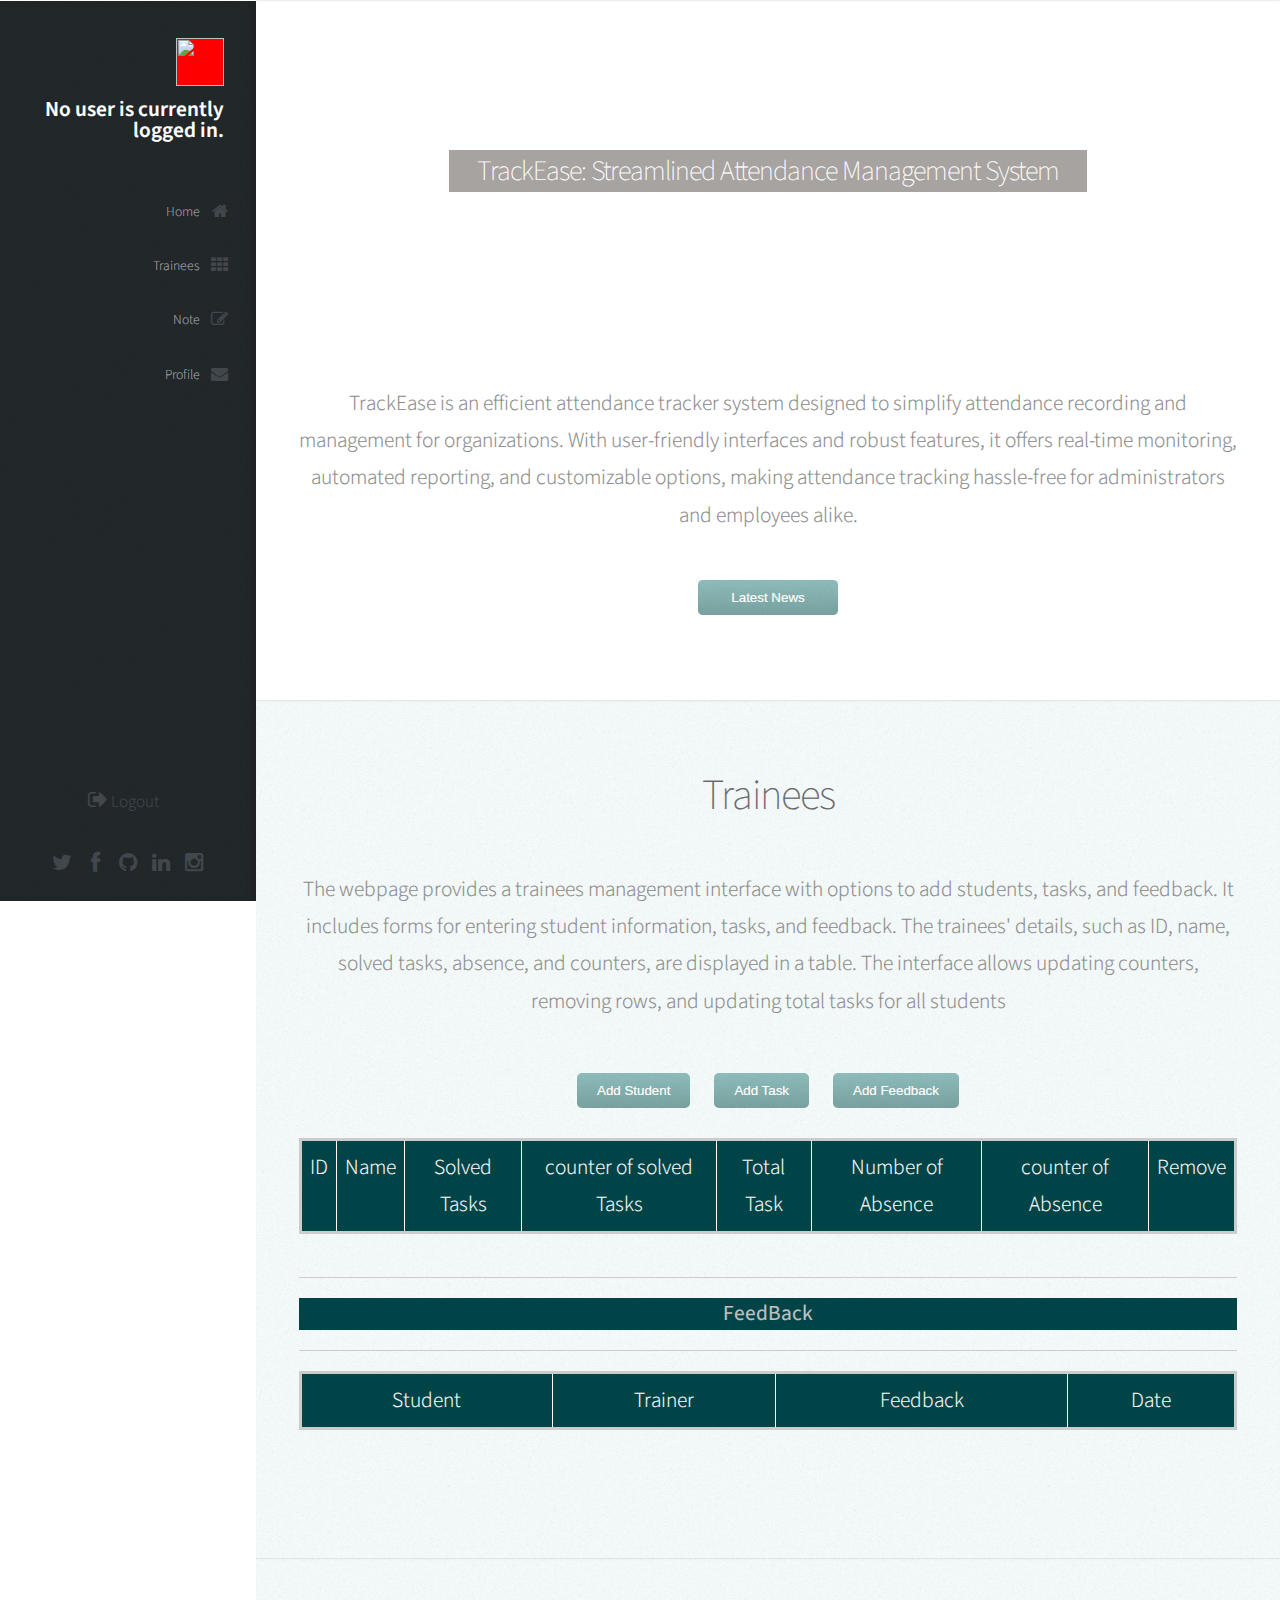
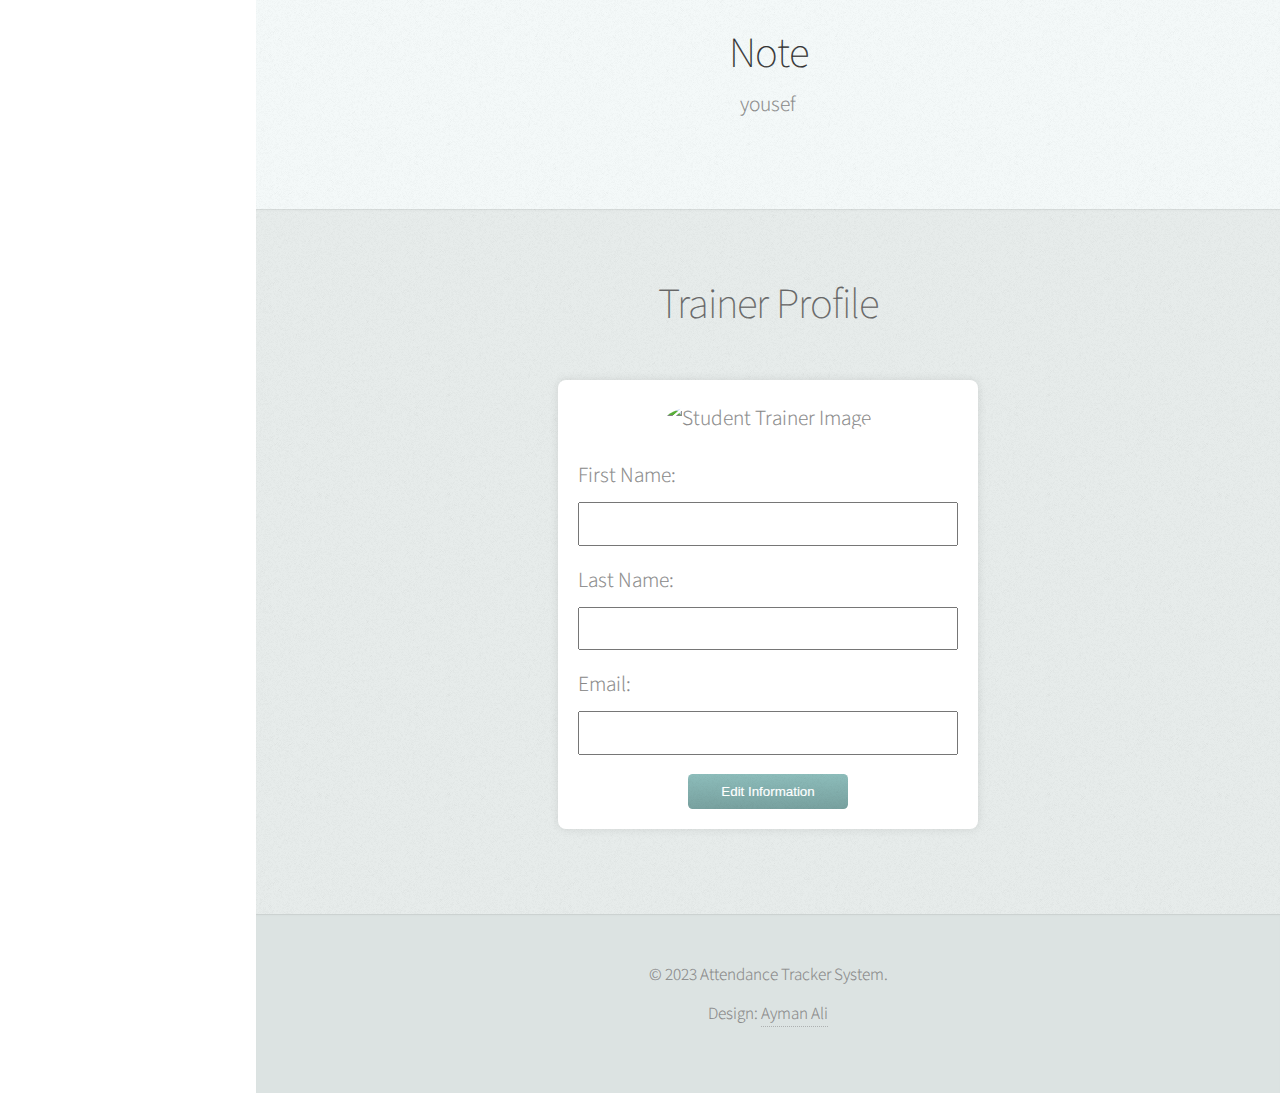
==== index.html @ cd8b78c4 "Done Absent & SolveTasks" ====
<!DOCTYPE HTML>
<html>

<head>
  <title>Attendance Tracker System</title>
  <meta charset="utf-8">
  <link href="http://fonts.googleapis.com/css?family=Source+Sans+Pro:200,300,400,600" rel="stylesheet" type="text/css">

  <script src="js/jquery.min.js"></script>
  <script src="js/skel.min.js"></script>
  <script src="js/skel-panels.min.js"></script>
  <script src="js/init.js"></script>

  <noscript>
    <link rel="stylesheet" href="css/skel-noscript.css">
    <link rel="stylesheet" href="css/style.css">
    <link rel="stylesheet" href="css/style-wide.css">
  </noscript>

</head>

<body>
  <div id="header" class="skel-panels-fixed">
    <div class="top">
      <div id="logo"> <span class="image avatar48"><img
            src="https://encrypted-tbn0.gstatic.com/images?q=tbn:ANd9GcR8GPCtU3pAFHQ9XhTneCyKSJs1W37nmgcTZ_RXmUI02BF8pDTya-XtgT_PejWoyULte1k&usqp=CAU"
            alt=""></span>
        <h1 id="title">trainerFirstName</h1>
        <span class="byline"></span>
      </div>
      <nav id="nav">
        <ul>
          <li><a href="#home" id="top-home" class="skel-panels-ignoreHref"><span class="icon icon-home">Home</span></a>
          </li>
          <li><a href="#trainees" id="trainees-link" class="skel-panels-ignoreHref"><span
                class="icon icon-th">Trainees</span></a></li>

          <li><a href="#note" id="note-link" class="skel-panels-ignoreHref"><span class="icon icon-edit">Note</span></a>
          </li>
          <li><a href="#profile" id="profile-link" class="skel-panels-ignoreHref"><span
                class="icon icon-envelope">Profile</span></a></li>
        </ul>
      </nav>
    </div>

    <div class="bottom" style="margin-bottom: 40px;">
      <ul class="icons" style="margin-bottom: inherit; padding-right:50px;">
        <li><a href="login.html" class="icon icon-signout" onclick="logOut()">&nbsp;Logout<span>Logout</span></a></li>
      </ul>
    </div>

    <br>

    <div class="bottom">
      <ul class="icons">
        <li><a href="https://twitter.com/Yousef1Aldeeb" class="icon icon-twitter"
            target="_blank"><span>Twitter</span></a></li>
        <li><a href="https://www.facebook.com/yousef.aldeeb" class="icon icon-facebook"
            target="_blank"><span>Facebook</span></a></li>
        <li><a href="https://github.com/yousefweb" class="icon icon-github" target="_blank"><span>Github</span></a></li>
        <li><a href="https://www.linkedin.com/in/yousef-al-deeb/" class="icon icon-linkedin"
            target="_blank"><span>linkedin</span></a></li>
        <li><a href="https://www.instagram.com/yousefaldeeb1/" class="icon icon-instagram"
            target="_blank"><span>Instagram</span></a></li>
      </ul>
    </div>


  </div>
  <div id="main">


    <section id="home" class="one">
      <div class="container small">
        <header
          style="padding: 150px;    background: round; background-image: url(https://blog.cdn.cmarix.com/blog/wp-content/uploads/2022/05/Attendance-Management-System.png);">
          <h2 class="alt">TrackEase: Streamlined Attendance Management System</h2>
        </header>
        <p>TrackEase is an efficient attendance tracker system designed to simplify attendance recording and management
          for organizations. With user-friendly interfaces and robust features, it offers real-time monitoring,
          automated reporting, and customizable options, making attendance tracking hassle-free for administrators and
          employees alike.</p>
        <footer>
          <button id="openModalBtnNews" class="button scrolly">Latest News</button>
        </footer>
      </div>
    </section>
    <!-- The Modal -->
    <div id="myModalNews" class="modal">
      <div class="modal-content">
        <span class="close">&times;</span>
        <h2>Latest News</h2>
        <div class="slider-container">
          <div id="slider" class="slider"></div>
        </div>
      </div>
    </div>





    <section id="trainees" class="two">
      <div class="container">
        <header>
          <h2>Trainees</h2>
        </header>
        <p>
          The webpage provides a trainees management interface with options to add students, tasks, and feedback. It
          includes forms for entering student information, tasks, and feedback. The trainees' details, such as ID, name,
          solved tasks, absence, and counters, are displayed in a table. The interface allows updating counters,
          removing rows, and updating total tasks for all students</p>
        <div class="trainees">


          <!-- Buttons for adding student, task, and feedback -->
          <button class="button scrolly" onclick="showStudentInput()">Add Student</button>
          <button class="button scrolly" onclick="showTaskInput()">Add Task</button>
          <button class="button scrolly" onclick="showFeedbackInput()">Add Feedback</button>

          <!-- Form for adding a new student -->
          <div id="addNewStudent">
            <label for="studentName">Student Name:</label>
            <input type="text" id="studentName" name="studentName" placeholder="Enter student name">
            <label for="studentID">Student ID:</label>
            <input type="number" id="studentID" min="1" name="studentID" placeholder="Enter student ID">
            <label for="s_task">Task:</label>
            <input type="number" id="s_task" min="0" name="s_task" placeholder="Enter task">
            <label for="absent">Absent:</label>
            <input type="number" id="absent" min="0" name="absent" placeholder="Enter absent">
            <div><button class="button scrolly" onclick="AddtoTable()">Save</button></div>
          </div>

          <!-- Form for adding a new task -->
          <div id="addNewTask">
            <label for="task">Add New Task:</label>
            <input type="number" id="newTaskInput" min="0" name="newTaskInput" placeholder="Enter task">
            <div><button class="button scrolly" onclick="updateAllTasks()">Save</button></div>
          </div>

          <!-- Form for adding new feedback -->
          <div id="addNewFeedback">
            <label for="studentDropdown">Student Name:
              <select style="font-size: 16px;" id="studentDropdown">

              </select>
            </label> <br>
            <textarea id="Feedback" name="Feedback" maxlength="120" cols="25"
              rows="3" style="font-size: 16px;">Please write a feedback</textarea>
            <div><button class="button scrolly" onclick="addFeedback()">Save</button></div>
          </div>

          <!-- Table for displaying trainees' information -->
          <table id="traineesTable">
            <thead>
              <tr>
                <th>ID</th>
                <th>Name</th>
                <th>Solved Tasks</th>
                <th>counter of solved Tasks</th>
                <th>Total Task</th>
                <th>Number of Absence</th>
                <th>counter of Absence</th>
                <th>Remove</th>
              </tr>
            </thead>
            <tbody>
            </tbody>
          </table>
          <hr>


          <div id="d1">
            <h1>FeedBack</h1>
          </div>
          <hr>
          <table id="feedbackTable">
            <thead>
              <tr>
                <th>Student</th>
                <th>Trainer</th>
                <th>Feedback</th>
                <th>Date</th>
              </tr>
            </thead>
            <tbody>
            </tbody>
          </table>


        </div>
      </div>
    </section>







    <section id="note" class="two">
      <div class="container small">

        <header>
          <h2>Note</h2>
        </header>

        yousef

      </div>
    </section>




    <section id="profile" class="four">
      <div class="container small">
        <header>
          <h2>Trainer Profile</h2>
        </header>

        <div class="container1">
          <img
            src="https://encrypted-tbn0.gstatic.com/images?q=tbn:ANd9GcR8GPCtU3pAFHQ9XhTneCyKSJs1W37nmgcTZ_RXmUI02BF8pDTya-XtgT_PejWoyULte1k&usqp=CAU"
            id="trainerImage" alt="Student Trainer Image" width="50%" />


          <form id="editForm">
            <label for="firstName">First Name:</label>
            <input type="text" id="trainerFirstName" name="firstName" readonly />

            <label for="lastName">Last Name:</label>
            <input type="text" id="trainerLastName" name="lastName" readonly />

            <label for="email">Email:</label>
            <input type="email" id="trainerEmail" name="email" readonly />

            <div id="passwordContainer">
              <label for="password">Password:</label>
              <input type="password" id="trainerPassword" name="password" />
            </div>




            <button type="button" class="button scrolly" style="display: table-column;" onclick="enableEditing()"
              id="editButton">
              Edit Information
            </button>
            <button type="button" class="button scrolly" onclick="saveChanges()" id="saveButton">
              Save Changes
            </button>
          </form>
        </div>




      </div>
    </section>



  </div>






  <div id="footer">
    <div class="copyright">
      <p>&copy; 2023 Attendance Tracker System.</p>
      <ul class="menu">
        <li>Design: <a href="https://github.com/AymanAlmahsery" target="_blank">Ayman Ali</a></li>
      </ul>
    </div>
  </div>
</body>



<!-- modal Script News -->
<script>
  // modal Script News ----------------------------------------------------------------------------------------------

  // Get the modal and the button that opens it
  const modal = document.getElementById('myModalNews');
  const btn = document.getElementById('openModalBtnNews');
  const closeBtn = document.getElementsByClassName('close')[0];

  // Open the modal when the button is clicked
  btn.onclick = function () {
    modal.style.display = 'block';
  }

  // Close the modal when the close button is clicked
  closeBtn.onclick = function () {
    modal.style.display = 'none';
  }

  // Close the modal when clicking outside the modal content
  window.onclick = function (event) {
    if (event.target === modal) {
      modal.style.display = 'none';
    }
  }
</script>
<!-- Fetch data from news.json -->
<script>

  // News------------------------------------------------------------------------------
  // Fetch data from news.json
  fetch('news.json')
    .then(response => response.json())
    .then(data => {
      const slider = document.getElementById('slider');

      // Iterate through each news in the JSON data
      data.forEach(news => {
        // Create a slide element
        const slide = document.createElement('div');
        slide.classList.add('slide');

        // Create image element
        const imageElement = document.createElement('img');
        imageElement.src = news.image;
        imageElement.alt = news.contant; // Set alt text for accessibility
        imageElement.style.margin = '30px';
        // Create elements for title, url, and contant

        const titleElement = document.createElement('h4');
        titleElement.textContent = news.title;
        titleElement.style.margin = '30px';

        const contantElement = document.createElement('h5');
        contantElement.textContent = news.contant;
        contantElement.style.margin = '30px';

        // Append elements to the slide
        slide.appendChild(imageElement);
        slide.appendChild(titleElement);
        slide.appendChild(contantElement);

        // Append the slide to the slider container
        slider.appendChild(slide);
      });
    })
    .catch(error => {
      console.error('Error fetching data:', error);
    });



</script>
<!-- Haitham Script Trainer Form -->
<script>

  // Function to populate form fields with logged-in user data
  function displayLoggedInUserData() {
    var loggedInUser = existingUsers.find(function (user) {
      return user.loginactive === true;
    });

    if (loggedInUser) {
      document.getElementById('trainerFirstName').value = loggedInUser.firstName;
      document.getElementById('trainerLastName').value = loggedInUser.lastName;
      document.getElementById('trainerEmail').value = loggedInUser.email;
      document.getElementById('trainerPassword').value = loggedInUser.password;
    }
  }

  // Function to enable editing of form fields
  function enableEditing() {
    // Show the save button
    document.getElementById("saveButton").style.display = "table-column";
    // Hide the edit button
    document.getElementById("editButton").style.display = "none";
    // Show the password input field
    document.getElementById("passwordContainer").style.display = "block";
    // Remove readonly from the input fields
    document.getElementById('trainerFirstName').readOnly = false;
    document.getElementById('trainerLastName').readOnly = false;
    document.getElementById('trainerEmail').readOnly = false;
    document.getElementById('trainerPassword').readOnly = false;
  }

  // Function to save changes to localStorage
  function saveChanges() {
    // Show the edit button
    document.getElementById("editButton").style.display = "table-column";
    // Hide the save button
    document.getElementById("saveButton").style.display = "none";
    // Hide the password input field
    document.getElementById("passwordContainer").style.display = "none";
    var updatedUser = {
      firstName: document.getElementById('trainerFirstName').value,
      lastName: document.getElementById('trainerLastName').value,
      email: document.getElementById('trainerEmail').value,
      password: document.getElementById('trainerPassword').value,
      loginactive: true // Set to true assuming the user is currently logged in
    };
    // Find the index of the logged-in user in existingUsers array
    var loggedInUserIndex = existingUsers.findIndex(function (user) {
      return user.loginactive === true;
    });

    if (loggedInUserIndex !== -1) {
      // Update the user's data in existingUsers array
      existingUsers[loggedInUserIndex] = updatedUser;
      // Save the updated user data back to localStorage
      localStorage.setItem('userArray', JSON.stringify(existingUsers));
      // Optionally, notify the user that changes have been saved
      alert('Changes saved successfully!');
    } else {
      alert('User not found or not logged in.');
    }
  }
  // Retrieve userArray from localStorage or initialize an empty array
  var existingUsers = JSON.parse(localStorage.getItem('userArray')) || [];
  // Display the data of the logged-in user in the form
  displayLoggedInUserData();



</script>
<!-- Trainer Name Logout -->
<script>
  // Retrieve userArray from localStorage  NAME--------------------------------------------------------------------
  var existingUsers = JSON.parse(localStorage.getItem('userArray')) || [];
  function displayUserArray() {
    var titleElement = document.getElementById('title');
    titleElement.innerHTML = '';
    var loggedInUser = existingUsers.find(function (user) {
      return user.loginactive === true;
    });
    if (loggedInUser) {
      var h1 = document.createElement('h1');
      h1.textContent = loggedInUser.firstName;
      titleElement.appendChild(h1);
    } else {
      var noUserMsg = document.createElement('p');
      noUserMsg.textContent = 'No user is currently logged in.';
      titleElement.appendChild(noUserMsg);
    }
  }
  displayUserArray();


  function logOut() {
    var existingUsers = JSON.parse(localStorage.getItem('userArray')) || [];
    var loggedInUserIndex = existingUsers.findIndex(function (user) {
      return user.loginactive === true;
    });

    if (loggedInUserIndex !== -1) {
      existingUsers[loggedInUserIndex].loginactive = false;
      localStorage.setItem('userArray', JSON.stringify(existingUsers));
    }

    window.location.href = 'login.html'; // Redirect to login.html after logout
  }
</script>
<!-- Yousef  -->

<script>
  var totalTask = 20;
  // Function to show student input
  function showStudentInput() {
    // Get the student input div
    var student = document.getElementById("addNewStudent");

    // Toggle the display property
    student.style.display = student.style.display === "none" ? "block" : "none";

    document.getElementById("addNewTask").style.display = "none";
    document.getElementById("addNewFeedback").style.display = "none";

  }

  // Function to show task input
  function showTaskInput() {
    // Get the task input div
    var task = document.getElementById("addNewTask");

    // Toggle the display property
    task.style.display = task.style.display === "none" ? "block" : "none";
    document.getElementById("addNewStudent").style.display = "none";
    document.getElementById("addNewFeedback").style.display = "none";


  }

  // Function to show feedback input
  function showFeedbackInput() {
    // Get the feedback input div
    var feedback = document.getElementById("addNewFeedback");

    // Toggle the display property
    feedback.style.display = feedback.style.display === "none" ? "block" : "none";
    document.getElementById("addNewStudent").style.display = "none";
    document.getElementById("addNewTask").style.display = "none";
  }

  // Function to add a new row to the table
  // Function to add a row to the table
  function addRowToTable(allData) {
    // Get the table and its body
    var table = document.getElementById("traineesTable").getElementsByTagName('tbody')[0];

    // Insert a new row
    var newRow = table.insertRow(table.rows.length);

    // Insert cells into the new row
    var idCell = newRow.insertCell(0);
    var nameCell = newRow.insertCell(1);
    var solvedTasksCell = newRow.insertCell(2);
    var counterS_task = newRow.insertCell(3); // counter for solved task 
    var totalTaskCell = newRow.insertCell(4);
    var numberOfAbsenceCell = newRow.insertCell(5);
    var counterAbsent = newRow.insertCell(6); // counter of absence student
    var removeCell = newRow.insertCell(7);  // button for removing row

    // Populate cells with values
    idCell.innerHTML = allData.studentID;
    nameCell.innerHTML = allData.studentName;
    solvedTasksCell.innerHTML = allData.solvedTasks || 0;
    counterS_task.innerHTML = '<button class="button scrolly" onclick="counterS_task(this)"> (+)</button>';
    totalTaskCell.innerHTML = allData.studentTasks[allData.studentID];
    numberOfAbsenceCell.innerHTML = allData.absence || 0;;
    counterAbsent.innerHTML = '<button class="button scrolly" onclick="counterAbsent(this)"> (+)</button>';
    removeCell.innerHTML = '<button class="button scrolly" onclick="removeRow(this)" id="btnR">Remove</button>';
   
    populateStudentDropdown();

  }

  // Function to add data to the table and local storage
  // Function to add a row to the table
  function addRowToTable(allData) {
    // Get the table and its body
    var table = document.getElementById("traineesTable").getElementsByTagName('tbody')[0];

    // Insert a new row
    var newRow = table.insertRow(table.rows.length);

    // Insert cells into the new row
    var idCell = newRow.insertCell(0);
    var nameCell = newRow.insertCell(1);
    var solvedTasksCell = newRow.insertCell(2);
    var counterS_task = newRow.insertCell(3); // counter for solved task 
    var totalTaskCell = newRow.insertCell(4);
    var numberOfAbsenceCell = newRow.insertCell(5);
    var counterAbsent = newRow.insertCell(6); // counter of absence student
    var removeCell = newRow.insertCell(7);  // button for removing row

    // Populate cells with values
    idCell.innerHTML = allData.studentID;
    nameCell.innerHTML = allData.studentName;
    solvedTasksCell.innerHTML = allData.solvedTasks || 0;
    counterS_task.innerHTML = '<button class="button scrolly" onclick="counterS_task(this)" >(+)</button>';
    totalTaskCell.innerHTML = allData.studentTasks[allData.studentID];
    numberOfAbsenceCell.innerHTML = allData.absence || 0;
    counterAbsent.innerHTML = '<button class="button scrolly" onclick="counterAbsent(this)" >(+)</button>';
    removeCell.innerHTML = '<button class="button scrolly" onclick="removeRow(this)" id="btnR">Remove</button>';
    populateStudentDropdown();

  }

  // Function to add data to the table and local storage
  function AddtoTable() {
    var storedData = localStorage.getItem("allData");
    var allDataArray = storedData ? JSON.parse(storedData) : [];
    // Parse the existing data or initialize an empty array

    var studentTasks = {};
    var newStudent = false;

    // Get input values
    var newDataRow = {
      studentName: document.getElementById("studentName").value,
      studentID: document.getElementById("studentID").value,
      taskValue: document.getElementById("s_task").value,
      absent: document.getElementById("absent").value,
      studentTasks: studentTasks
    };

    // Check if the student ID is already in the object
    if (newDataRow.studentTasks[newDataRow.studentID]) {
      // Update the tasks array for the existing student
      newDataRow.studentTasks[newDataRow.studentID] += parseInt(newDataRow.taskValue) + totalTask;
    } else {
      // Create a new tasks array for the student
      newDataRow.studentTasks[newDataRow.studentID] = parseInt(newDataRow.taskValue) + totalTask;
      newStudent = true;
    }

    if (newStudent) {
      addRowToTable(newDataRow);
      allDataArray.push(newDataRow); // Add the new row to the array
    }

    localStorage.setItem("allData", JSON.stringify(allDataArray));
    alert("These data are saved in local storage");
    populateStudentDropdown();

  }

  // Function to retrieve data from local storage and populate the table on page load
  function retriveDataTableLS() {
    var storedData = localStorage.getItem("allData");
    if (storedData) {
      var parsedData = JSON.parse(storedData);
      parsedData.forEach(function (data) {
        addRowToTable(data);
      });
    }
    populateStudentDropdown();
  }








  // Function to increment the absence counter
  function counterAbsent(button) {
    // Get the row of the clicked button
    var row = button.parentNode.parentNode;

    // Get the cell containing the absence number
    var counterAbsentCell = row.cells[5];

    // Get the current number of absense
    var currentCount = parseInt(counterAbsentCell.innerText);

    // Increment the count
    currentCount++;

    // Update the cell with the new count
    counterAbsentCell.innerText = currentCount;

    var studentID = row.cells[0].innerText;

  // Update the value in localStorage
  updateLocalStorage(studentID, 'absence', currentCount.toString());
  }

  // Function to increment the solved tasks counter
  function counterS_task(button) {
    // Get the row of the clicked button
    var row = button.parentNode.parentNode;

    // Get the cell containing the solved tasks counter
    var counterS_taskCell = row.cells[2];

    // Get the current count
    var currentCount = parseInt(counterS_taskCell.innerText);

    // Increment the count
    currentCount++;

    // Update the cell with the new count
    counterS_taskCell.innerText = currentCount;

     // Get the student ID from the row (assuming it's in the first cell)
  var studentID = row.cells[0].innerText;

// Update the value in localStorage
updateLocalStorage(studentID, 'solvedTasks', currentCount.toString());
  }

  // Function to remove a row
  // Function to remove a row and its associated data from localStorage
  function removeRow(button) {
    // Get the row of the clicked button
    var row = button.parentNode.parentNode;

    // Get the student ID from the row (assuming it's in the first cell)
    var studentID = row.cells[0].innerText;

    // Remove the row from its parent (the table body)
    row.parentNode.removeChild(row);

    // Remove the corresponding data from localStorage
    var storedData = localStorage.getItem("allData");
    if (storedData) {
      var parsedData = JSON.parse(storedData);

      // Find the index of the data with the matching student ID
      var dataIndex = parsedData.findIndex(function (data) {
        return data.studentID === studentID;
      });

      if (dataIndex !== -1) {
        parsedData.splice(dataIndex, 1); // Remove the data entry
        localStorage.setItem("allData", JSON.stringify(parsedData)); // Update localStorage
      }
    }
    populateStudentDropdown();

  }


  // Function to update total tasks for all rows
  function updateAllTasks() {
    // Get the table body
    var tableBody = document.getElementById("traineesTable").getElementsByTagName('tbody')[0];

    // Get all rows in the table body
    var rows = tableBody.getElementsByTagName('tr');

    // Get the new task input value
    var newTask = document.getElementById("newTaskInput").value;

    // Loop through each row
    for (var i = 0; i < rows.length; i++) {
      var row = rows[i];

      // Get the total task cell for the current row
      var totalTaskCell = row.cells[4];

      // Update the total task based on the new task input
      var currentTotalTasks = parseInt(totalTaskCell.innerText) || 0;
      var updatedTotalTasks = currentTotalTasks + parseInt(newTask);

      // Update the total task cell with the new value
      totalTaskCell.innerText = updatedTotalTasks;
    }
  }

// Function to update the localStorage data
function updateLocalStorage(studentID, key, value) {
  var storedData = localStorage.getItem("allData");
  if (storedData) {
    var parsedData = JSON.parse(storedData);

    // Find the student data by ID
    var studentData = parsedData.find(function(data) {
      return data.studentID === studentID;
    });

    // Update the specific key in the student's data
    if (studentData) {
      studentData[key] = value;
      localStorage.setItem("allData", JSON.stringify(parsedData));
    }
  }
}

  function addFeedback() {
    var studentName = document.getElementById("studentDropdown").value;
    var feedbackText = document.getElementById("Feedback").value;
    var currentDate = new Date().toLocaleDateString();

    var feedbackData = JSON.parse(localStorage.getItem('feedbackData')) || [];
    var userArray = localStorage.getItem("userArray");
    if (userArray) {
      var convertData = JSON.parse(userArray);
      var loggedInTrainer = convertData.find(user => {
        return user.loginactive === true;
      });
    }
    if (loggedInTrainer) {
      var FirstName = loggedInTrainer.firstName;
      var LastName = loggedInTrainer.lastName;
    }
    var fullName = FirstName + " " + LastName;

    feedbackData.push({
      student: studentName,
      trainer: fullName,
      feedback: feedbackText,
      date: currentDate
    });

    localStorage.setItem('feedbackData', JSON.stringify(feedbackData));


    // Optional: You can redirect to the Feedback page after saving feedback
    updateFeedbackTable();
    alert("feedback added sucssefully :)");

  }

  // Function to update the feedback table
  function updateFeedbackTable() {
    var feedbackTable = document.getElementById("feedbackTable").getElementsByTagName('tbody')[0];

    var feedbackData = JSON.parse(localStorage.getItem('feedbackData')) || [];

    feedbackTable.innerHTML = '';

    feedbackData.forEach(function (entry) {
      var newRow = feedbackTable.insertRow(feedbackTable.rows.length);
      var studentCell = newRow.insertCell(0);
      var trainerCell = newRow.insertCell(1);
      var feedbackCell = newRow.insertCell(2);
      var dateCell = newRow.insertCell(3);

      studentCell.innerHTML = entry.student;
      trainerCell.innerHTML = entry.trainer;
      feedbackCell.innerHTML = entry.feedback;
      dateCell.innerHTML = entry.date;
    });
  }


  // Function to populate the student dropdown with options from localStorage
  function populateStudentDropdown() {
    var storedData = localStorage.getItem("allData");
    if (storedData) {
      var parsedData = JSON.parse(storedData);
      var dropdown = document.getElementById("studentDropdown");

      // Clear existing options
      dropdown.innerHTML = "";

      // Add options based on the student names from localStorage
      parsedData.forEach(function (data) {
        var option = document.createElement("option");
        option.value = data.studentName;
        option.textContent = data.studentName;
        dropdown.appendChild(option);
      });
    }
  }



  // Call this function to update the table when the page loads
  window.onload = function () {
    populateStudentDropdown();
    retriveDataTableLS();
    updateFeedbackTable();
  };
</script>

<script></script>

<script></script>

<script></script>


</html>
---- css/style.css ----
@charset 'UTF-8';

@font-face {
  font-family: "FontAwesome";
  src: url("font/fontawesome-webfont.eot?v=3.2.1");
  src: url("font/fontawesome-webfont.eot?#iefix&v=3.2.1")
      format("embedded-opentype"),
    url("font/fontawesome-webfont.woff?v=3.2.1") format("woff"),
    url("font/fontawesome-webfont.ttf?v=3.2.1") format("truetype"),
    url("font/fontawesome-webfont.svg#fontawesomeregular?v=3.2.1") format("svg");
  font-weight: normal;
  font-style: normal;
}

/*********************************************************************************/
/* Basic                                                                         */
/*********************************************************************************/

body {
  background: #fff;
}

body,
input,
textarea,
select {
  font-family: "Source Sans Pro", sans-serif;
  font-size: 19pt;
  font-weight: 300;
  line-height: 1.75em;
  color: #888;
  -webkit-text-stroke: 0.15px;
}

h1,
h2,
h3,
h4,
h5,
h6 {
  font-weight: 200;
  color: #666;
  line-height: 1.5em;
}

h1 a,
h2 a,
h3 a,
h4 a,
h5 a,
h6 a {
  color: inherit;
  text-decoration: none;
}

h1 strong,
h2 strong,
h3 strong,
h4 strong,
h5 strong,
h6 strong {
  font-weight: 300;
}

h2 {
  font-size: 2em;
  letter-spacing: -1px;
}

h2.alt {
  font-size: 28px;
  color: white;
  background-color: rgba(17, 5, 0, 0.37);
}

h2.alt strong {
  color: #666;
}

h3 {
  font-size: 1.5em;
}

header {
  margin: 0 0 2em 0;
}

footer {
  margin: 2em 0 0 0;
}

strong,
b {
  font-weight: 300;
  color: #666;
}

em,
i {
  font-style: italic;
}

a {
  text-decoration: none;
  color: inherit;
  border-bottom: dotted 1px rgba(128, 128, 128, 0.5);
  -moz-transition: color 0.35s ease-in-out,
    border-bottom-color 0.35s ease-in-out;
  -webkit-transition: color 0.35s ease-in-out,
    border-bottom-color 0.35s ease-in-out;
  -o-transition: color 0.35s ease-in-out, border-bottom-color 0.35s ease-in-out;
  -ms-transition: color 0.35s ease-in-out, border-bottom-color 0.35s ease-in-out;
  transition: color 0.35s ease-in-out, border-bottom-color 0.35s ease-in-out;
  outline: 0;
}

a:hover {
  color: #e27689;
  border-bottom-color: rgba(255, 255, 255, 0);
}

sub {
  position: relative;
  top: 0.5em;
  font-size: 0.8em;
}

sup {
  position: relative;
  top: -0.5em;
  font-size: 0.8em;
}

hr {
  border: 0;
  border-top: solid 1px #ddd;
}

blockquote {
  border-left: solid 0.5em #ddd;
  padding: 1em 0 1em 2em;
  font-style: italic;
}

p,
ul,
ol,
dl,
table {
  margin-bottom: 2em;
}

br.clear {
  clear: both;
}

/* Sections/Articles */

section,
article {
  margin-bottom: 3em;
}

section > :last-child,
article > :last-child,
section > .container > :last-child,
article > .container > :last-child {
  margin-bottom: 0;
}

section:last-child,
article:last-child {
  margin-bottom: 0;
}

.row > section,
.row > article {
  margin-bottom: 0;
}

/* Images */

.image {
  display: inline-block;
  border: 0;
}

.image img {
  display: block;
  width: 100%;
}

.image.avatar48 {
  width: 48px;
  height: 48px;
  background: #f00;
}

.image.avatar48 img {
  width: 48px;
  height: 48px;
}

.image.full {
  display: block;
  width: 100%;
}

.image.featured {
  display: block;
  width: 100%;
  margin: 0 0 2em 0;
}

.image.left {
  float: left;
  margin: 0 2em 2em 0;
}

.image.centered {
  display: block;
  margin: 0 0 2em 0;
}

.image.centered img {
  margin: 0 auto;
  width: auto;
}

/* Lists */

ul.default {
  list-style: disc;
  padding-left: 1em;
}

ul.default li {
  padding-left: 0.5em;
}

ul.icons {
  cursor: default;
}

ul.icons li {
  display: inline-block;
}

ul.icons a {
  display: inline-block;
  width: 2em;
  height: 2em;
  line-height: 2em;
  text-align: center;
  border: 0;
}

ul.menu {
  cursor: default;
}

ul.menu li {
  display: inline-block;
  line-height: 1em;
  border-left: solid 1px rgba(128, 128, 128, 0.35);
  padding: 0 0 0 0.5em;
  margin: 0 0 0 0.5em;
}

ul.menu li:first-child {
  border-left: 0;
  padding-left: 0;
  margin-left: 0;
}

ol.default {
  list-style: decimal;
  padding-left: 1.25em;
}

ol.default li {
  padding-left: 0.25em;
}

/* Forms */


form label {
  display: block;
  text-align: left;
  margin-bottom: 0.5em;
}

form input.text,
form select,
form textarea {
  position: relative;
  display: block;
  border: 0;
  background: #fff;
  background: rgba(255, 255, 255, 0.75);
  width: 100%;
  border-radius: 0.35em;
  padding: 0.75em 1em 0.75em 1em;
  box-shadow: inset 0 0.1em 0.1em 0 rgba(0, 0, 0, 0.05);
  border: solid 1px rgba(0, 0, 0, 0.15);
  -moz-transition: all 0.35s ease-in-out;
  -webkit-transition: all 0.35s ease-in-out;
  -o-transition: all 0.35s ease-in-out;
  -ms-transition: all 0.35s ease-in-out;
  transition: all 0.35s ease-in-out;
}


form input.text:focus,
form select:focus,
form textarea:focus {
  box-shadow: 0 0 2px 1px #8ededc;
  background: #fff;
}

form textarea {
  min-height: 14em;
}

form .formerize-placeholder {
  color: #555 !important;
}

form ::-webkit-input-placeholder {
  color: #555 !important;
}

form :-moz-placeholder {
  color: #555 !important;
}

form ::-moz-placeholder {
  color: #555 !important;
}

form :-ms-input-placeholder {
  color: #555 !important;
}

form ::-moz-focus-inner {
  border: 0;
}

/* Tables */

table {
  width: 100%;
}

table.default {
  width: 100%;
  text-align: left;
}

table.default tbody tr:nth-child(2n + 2) {
  background: #f4f4f4;
}

table.default td {
  padding: 0.5em 1em 0.5em 1em;
}

table.default th {
  text-align: left;
  padding: 0.5em 1em 0.5em 1em;
  color: #fff;
  background: #222729 url("images/overlay.png");
}

table.default thead {
  background: #444;
  color: #fff;
}

table.default tfoot {
  background: #eee;
}

/* Buttons */

.button {
  position: relative;
  display: inline-block;
  border-radius: 0.35em;
  color: #fff !important;
  text-decoration: none;
  padding: 0.75em 2.5em 0.75em 2.5em;
  background-color: #8ebebc;
  border: 0;
  cursor: pointer;
  background-image: -moz-linear-gradient(
      top,
      rgba(0, 0, 0, 0),
      rgba(0, 0, 0, 0.15)
    ),
    url("images/overlay.png");
  background-image: -webkit-linear-gradient(
      top,
      rgba(0, 0, 0, 0),
      rgba(0, 0, 0, 0.15)
    ),
    url("images/overlay.png");
  background-image: -o-linear-gradient(
      top,
      rgba(0, 0, 0, 0),
      rgba(0, 0, 0, 0.15)
    ),
    url("images/overlay.png");
  background-image: -ms-linear-gradient(
      top,
      rgba(0, 0, 0, 0),
      rgba(0, 0, 0, 0.15)
    ),
    url("images/overlay.png");
  background-image: linear-gradient(top, rgba(0, 0, 0, 0), rgba(0, 0, 0, 0.15)),
    url("images/overlay.png");
  -moz-transition: background-color 0.35s ease-in-out;
  -webkit-transition: background-color 0.35s ease-in-out;
  -o-transition: background-color 0.35s ease-in-out;
  -ms-transition: background-color 0.35s ease-in-out;
  transition: background-color 0.35s ease-in-out;
}

.button:hover {
  background-color: #9ececc;
}

.button:active {
  background-color: #7eaeac;
}

/* Item */

.item {
  box-shadow: 0 0.05em 0.15em 0 rgba(0, 0, 0, 0.05);
  margin-bottom: 40px;
}

.item header {
  background: #fff;
  margin: 0;
  padding: 1em 0 1em 0;
  font-size: 0.8em;
}

.item header h3 {
  font-size: 1em;
}

/*********************************************************************************/
/* Icons                                                                         */
/*********************************************************************************/

.icon {
  text-decoration: none;
}

.icon span {
  display: none;
}

.icon:before {
  font-family: FontAwesome;
  font-size: 1.25em;
  text-decoration: none;
  font-weight: normal;
  font-style: normal;
  -webkit-text-rendering: optimizeLegibility;
  -moz-text-rendering: optimizeLegibility;
  -ms-text-rendering: optimizeLegibility;
  -o-text-rendering: optimizeLegibility;
  text-rendering: optimizeLegibility;
  -webkit-font-smoothing: antialiased;
  -moz-font-smoothing: antialiased;
  -ms-font-smoothing: antialiased;
  -o-font-smoothing: antialiased;
}

.icon-glass:before {
  content: "\f000";
}
.icon-music:before {
  content: "\f001";
}
.icon-search:before {
  content: "\f002";
}
.icon-envelope-alt:before {
  content: "\f003";
}
.icon-heart:before {
  content: "\f004";
}
.icon-star:before {
  content: "\f005";
}
.icon-star-empty:before {
  content: "\f006";
}
.icon-user:before {
  content: "\f007";
}
.icon-film:before {
  content: "\f008";
}
.icon-th-large:before {
  content: "\f009";
}
.icon-th:before {
  content: "\f00a";
}
.icon-th-list:before {
  content: "\f00b";
}
.icon-ok:before {
  content: "\f00c";
}
.icon-remove:before {
  content: "\f00d";
}
.icon-zoom-in:before {
  content: "\f00e";
}
.icon-zoom-out:before {
  content: "\f010";
}
.icon-power-off:before,
.icon-off:before {
  content: "\f011";
}
.icon-signal:before {
  content: "\f012";
}
.icon-gear:before,
.icon-cog:before {
  content: "\f013";
}
.icon-trash:before {
  content: "\f014";
}
.icon-home:before {
  content: "\f015";
}
.icon-file-alt:before {
  content: "\f016";
}
.icon-time:before {
  content: "\f017";
}
.icon-road:before {
  content: "\f018";
}
.icon-download-alt:before {
  content: "\f019";
}
.icon-download:before {
  content: "\f01a";
}
.icon-upload:before {
  content: "\f01b";
}
.icon-inbox:before {
  content: "\f01c";
}
.icon-play-circle:before {
  content: "\f01d";
}
.icon-rotate-right:before,
.icon-repeat:before {
  content: "\f01e";
}
.icon-refresh:before {
  content: "\f021";
}
.icon-list-alt:before {
  content: "\f022";
}
.icon-lock:before {
  content: "\f023";
}
.icon-flag:before {
  content: "\f024";
}
.icon-headphones:before {
  content: "\f025";
}
.icon-volume-off:before {
  content: "\f026";
}
.icon-volume-down:before {
  content: "\f027";
}
.icon-volume-up:before {
  content: "\f028";
}
.icon-qrcode:before {
  content: "\f029";
}
.icon-barcode:before {
  content: "\f02a";
}
.icon-tag:before {
  content: "\f02b";
}
.icon-tags:before {
  content: "\f02c";
}
.icon-book:before {
  content: "\f02d";
}
.icon-bookmark:before {
  content: "\f02e";
}
.icon-print:before {
  content: "\f02f";
}
.icon-camera:before {
  content: "\f030";
}
.icon-font:before {
  content: "\f031";
}
.icon-bold:before {
  content: "\f032";
}
.icon-italic:before {
  content: "\f033";
}
.icon-text-height:before {
  content: "\f034";
}
.icon-text-width:before {
  content: "\f035";
}
.icon-align-left:before {
  content: "\f036";
}
.icon-align-center:before {
  content: "\f037";
}
.icon-align-right:before {
  content: "\f038";
}
.icon-align-justify:before {
  content: "\f039";
}
.icon-list:before {
  content: "\f03a";
}
.icon-indent-left:before {
  content: "\f03b";
}
.icon-indent-right:before {
  content: "\f03c";
}
.icon-facetime-video:before {
  content: "\f03d";
}
.icon-picture:before {
  content: "\f03e";
}
.icon-pencil:before {
  content: "\f040";
}
.icon-map-marker:before {
  content: "\f041";
}
.icon-adjust:before {
  content: "\f042";
}
.icon-tint:before {
  content: "\f043";
}
.icon-edit:before {
  content: "\f044";
}
.icon-share:before {
  content: "\f045";
}
.icon-check:before {
  content: "\f046";
}
.icon-move:before {
  content: "\f047";
}
.icon-step-backward:before {
  content: "\f048";
}
.icon-fast-backward:before {
  content: "\f049";
}
.icon-backward:before {
  content: "\f04a";
}
.icon-play:before {
  content: "\f04b";
}
.icon-pause:before {
  content: "\f04c";
}
.icon-stop:before {
  content: "\f04d";
}
.icon-forward:before {
  content: "\f04e";
}
.icon-fast-forward:before {
  content: "\f050";
}
.icon-step-forward:before {
  content: "\f051";
}
.icon-eject:before {
  content: "\f052";
}
.icon-chevron-left:before {
  content: "\f053";
}
.icon-chevron-right:before {
  content: "\f054";
}
.icon-plus-sign:before {
  content: "\f055";
}
.icon-minus-sign:before {
  content: "\f056";
}
.icon-remove-sign:before {
  content: "\f057";
}
.icon-ok-sign:before {
  content: "\f058";
}
.icon-question-sign:before {
  content: "\f059";
}
.icon-info-sign:before {
  content: "\f05a";
}
.icon-screenshot:before {
  content: "\f05b";
}
.icon-remove-circle:before {
  content: "\f05c";
}
.icon-ok-circle:before {
  content: "\f05d";
}
.icon-ban-circle:before {
  content: "\f05e";
}
.icon-arrow-left:before {
  content: "\f060";
}
.icon-arrow-right:before {
  content: "\f061";
}
.icon-arrow-up:before {
  content: "\f062";
}
.icon-arrow-down:before {
  content: "\f063";
}
.icon-mail-forward:before,
.icon-share-alt:before {
  content: "\f064";
}
.icon-resize-full:before {
  content: "\f065";
}
.icon-resize-small:before {
  content: "\f066";
}
.icon-plus:before {
  content: "\f067";
}
.icon-minus:before {
  content: "\f068";
}
.icon-asterisk:before {
  content: "\f069";
}
.icon-exclamation-sign:before {
  content: "\f06a";
}
.icon-gift:before {
  content: "\f06b";
}
.icon-leaf:before {
  content: "\f06c";
}
.icon-fire:before {
  content: "\f06d";
}
.icon-eye-open:before {
  content: "\f06e";
}
.icon-eye-close:before {
  content: "\f070";
}
.icon-warning-sign:before {
  content: "\f071";
}
.icon-plane:before {
  content: "\f072";
}
.icon-calendar:before {
  content: "\f073";
}
.icon-random:before {
  content: "\f074";
}
.icon-comment:before {
  content: "\f075";
}
.icon-magnet:before {
  content: "\f076";
}
.icon-chevron-up:before {
  content: "\f077";
}
.icon-chevron-down:before {
  content: "\f078";
}
.icon-retweet:before {
  content: "\f079";
}
.icon-shopping-cart:before {
  content: "\f07a";
}
.icon-folder-close:before {
  content: "\f07b";
}
.icon-folder-open:before {
  content: "\f07c";
}
.icon-resize-vertical:before {
  content: "\f07d";
}
.icon-resize-horizontal:before {
  content: "\f07e";
}
.icon-bar-chart:before {
  content: "\f080";
}
.icon-twitter-sign:before {
  content: "\f081";
}
.icon-facebook-sign:before {
  content: "\f082";
}
.icon-camera-retro:before {
  content: "\f083";
}
.icon-key:before {
  content: "\f084";
}
.icon-gears:before,
.icon-cogs:before {
  content: "\f085";
}
.icon-comments:before {
  content: "\f086";
}
.icon-thumbs-up-alt:before {
  content: "\f087";
}
.icon-thumbs-down-alt:before {
  content: "\f088";
}
.icon-star-half:before {
  content: "\f089";
}
.icon-heart-empty:before {
  content: "\f08a";
}
.icon-signout:before {
  content: "\f08b";
}
.icon-linkedin-sign:before {
  content: "\f08c";
}
.icon-pushpin:before {
  content: "\f08d";
}
.icon-external-link:before {
  content: "\f08e";
}
.icon-signin:before {
  content: "\f090";
}
.icon-trophy:before {
  content: "\f091";
}
.icon-github-sign:before {
  content: "\f092";
}
.icon-upload-alt:before {
  content: "\f093";
}
.icon-lemon:before {
  content: "\f094";
}
.icon-phone:before {
  content: "\f095";
}
.icon-unchecked:before,
.icon-check-empty:before {
  content: "\f096";
}
.icon-bookmark-empty:before {
  content: "\f097";
}
.icon-phone-sign:before {
  content: "\f098";
}
.icon-twitter:before {
  content: "\f099";
}
.icon-facebook:before {
  content: "\f09a";
}
.icon-github:before {
  content: "\f09b";
}
.icon-unlock:before {
  content: "\f09c";
}
.icon-credit-card:before {
  content: "\f09d";
}
.icon-rss:before {
  content: "\f09e";
}
.icon-hdd:before {
  content: "\f0a0";
}
.icon-bullhorn:before {
  content: "\f0a1";
}
.icon-bell:before {
  content: "\f0a2";
}
.icon-certificate:before {
  content: "\f0a3";
}
.icon-hand-right:before {
  content: "\f0a4";
}
.icon-hand-left:before {
  content: "\f0a5";
}
.icon-hand-up:before {
  content: "\f0a6";
}
.icon-hand-down:before {
  content: "\f0a7";
}
.icon-circle-arrow-left:before {
  content: "\f0a8";
}
.icon-circle-arrow-right:before {
  content: "\f0a9";
}
.icon-circle-arrow-up:before {
  content: "\f0aa";
}
.icon-circle-arrow-down:before {
  content: "\f0ab";
}
.icon-globe:before {
  content: "\f0ac";
}
.icon-wrench:before {
  content: "\f0ad";
}
.icon-tasks:before {
  content: "\f0ae";
}
.icon-filter:before {
  content: "\f0b0";
}
.icon-briefcase:before {
  content: "\f0b1";
}
.icon-fullscreen:before {
  content: "\f0b2";
}
.icon-group:before {
  content: "\f0c0";
}
.icon-link:before {
  content: "\f0c1";
}
.icon-cloud:before {
  content: "\f0c2";
}
.icon-beaker:before {
  content: "\f0c3";
}
.icon-cut:before {
  content: "\f0c4";
}
.icon-copy:before {
  content: "\f0c5";
}
.icon-paperclip:before,
.icon-paper-clip:before {
  content: "\f0c6";
}
.icon-save:before {
  content: "\f0c7";
}
.icon-sign-blank:before {
  content: "\f0c8";
}
.icon-reorder:before {
  content: "\f0c9";
}
.icon-list-ul:before {
  content: "\f0ca";
}
.icon-list-ol:before {
  content: "\f0cb";
}
.icon-strikethrough:before {
  content: "\f0cc";
}
.icon-underline:before {
  content: "\f0cd";
}
.icon-table:before {
  content: "\f0ce";
}
.icon-magic:before {
  content: "\f0d0";
}
.icon-truck:before {
  content: "\f0d1";
}
.icon-pinterest:before {
  content: "\f0d2";
}
.icon-pinterest-sign:before {
  content: "\f0d3";
}
.icon-google-plus-sign:before {
  content: "\f0d4";
}
.icon-google-plus:before {
  content: "\f0d5";
}
.icon-money:before {
  content: "\f0d6";
}
.icon-caret-down:before {
  content: "\f0d7";
}
.icon-caret-up:before {
  content: "\f0d8";
}
.icon-caret-left:before {
  content: "\f0d9";
}
.icon-caret-right:before {
  content: "\f0da";
}
.icon-columns:before {
  content: "\f0db";
}
.icon-sort:before {
  content: "\f0dc";
}
.icon-sort-down:before {
  content: "\f0dd";
}
.icon-sort-up:before {
  content: "\f0de";
}
.icon-envelope:before {
  content: "\f0e0";
}
.icon-linkedin:before {
  content: "\f0e1";
}
.icon-rotate-left:before,
.icon-undo:before {
  content: "\f0e2";
}
.icon-legal:before {
  content: "\f0e3";
}
.icon-dashboard:before {
  content: "\f0e4";
}
.icon-comment-alt:before {
  content: "\f0e5";
}
.icon-comments-alt:before {
  content: "\f0e6";
}
.icon-bolt:before {
  content: "\f0e7";
}
.icon-sitemap:before {
  content: "\f0e8";
}
.icon-umbrella:before {
  content: "\f0e9";
}
.icon-paste:before {
  content: "\f0ea";
}
.icon-lightbulb:before {
  content: "\f0eb";
}
.icon-exchange:before {
  content: "\f0ec";
}
.icon-cloud-download:before {
  content: "\f0ed";
}
.icon-cloud-upload:before {
  content: "\f0ee";
}
.icon-user-md:before {
  content: "\f0f0";
}
.icon-stethoscope:before {
  content: "\f0f1";
}
.icon-suitcase:before {
  content: "\f0f2";
}
.icon-bell-alt:before {
  content: "\f0f3";
}
.icon-coffee:before {
  content: "\f0f4";
}
.icon-food:before {
  content: "\f0f5";
}
.icon-file-text-alt:before {
  content: "\f0f6";
}
.icon-building:before {
  content: "\f0f7";
}
.icon-hospital:before {
  content: "\f0f8";
}
.icon-ambulance:before {
  content: "\f0f9";
}
.icon-medkit:before {
  content: "\f0fa";
}
.icon-fighter-jet:before {
  content: "\f0fb";
}
.icon-beer:before {
  content: "\f0fc";
}
.icon-h-sign:before {
  content: "\f0fd";
}
.icon-plus-sign-alt:before {
  content: "\f0fe";
}
.icon-double-angle-left:before {
  content: "\f100";
}
.icon-double-angle-right:before {
  content: "\f101";
}
.icon-double-angle-up:before {
  content: "\f102";
}
.icon-double-angle-down:before {
  content: "\f103";
}
.icon-angle-left:before {
  content: "\f104";
}
.icon-angle-right:before {
  content: "\f105";
}
.icon-angle-up:before {
  content: "\f106";
}
.icon-angle-down:before {
  content: "\f107";
}
.icon-desktop:before {
  content: "\f108";
}
.icon-laptop:before {
  content: "\f109";
}
.icon-tablet:before {
  content: "\f10a";
}
.icon-mobile-phone:before {
  content: "\f10b";
}
.icon-circle-blank:before {
  content: "\f10c";
}
.icon-quote-left:before {
  content: "\f10d";
}
.icon-quote-right:before {
  content: "\f10e";
}
.icon-spinner:before {
  content: "\f110";
}
.icon-circle:before {
  content: "\f111";
}
.icon-mail-reply:before,
.icon-reply:before {
  content: "\f112";
}
.icon-github-alt:before {
  content: "\f113";
}
.icon-folder-close-alt:before {
  content: "\f114";
}
.icon-folder-open-alt:before {
  content: "\f115";
}
.icon-expand-alt:before {
  content: "\f116";
}
.icon-collapse-alt:before {
  content: "\f117";
}
.icon-smile:before {
  content: "\f118";
}
.icon-frown:before {
  content: "\f119";
}
.icon-meh:before {
  content: "\f11a";
}
.icon-gamepad:before {
  content: "\f11b";
}
.icon-keyboard:before {
  content: "\f11c";
}
.icon-flag-alt:before {
  content: "\f11d";
}
.icon-flag-checkered:before {
  content: "\f11e";
}
.icon-terminal:before {
  content: "\f120";
}
.icon-code:before {
  content: "\f121";
}
.icon-reply-all:before {
  content: "\f122";
}
.icon-mail-reply-all:before {
  content: "\f122";
}
.icon-star-half-full:before,
.icon-star-half-empty:before {
  content: "\f123";
}
.icon-location-arrow:before {
  content: "\f124";
}
.icon-crop:before {
  content: "\f125";
}
.icon-code-fork:before {
  content: "\f126";
}
.icon-unlink:before {
  content: "\f127";
}
.icon-question:before {
  content: "\f128";
}
.icon-info:before {
  content: "\f129";
}
.icon-exclamation:before {
  content: "\f12a";
}
.icon-superscript:before {
  content: "\f12b";
}
.icon-subscript:before {
  content: "\f12c";
}
.icon-eraser:before {
  content: "\f12d";
}
.icon-puzzle-piece:before {
  content: "\f12e";
}
.icon-microphone:before {
  content: "\f130";
}
.icon-microphone-off:before {
  content: "\f131";
}
.icon-shield:before {
  content: "\f132";
}
.icon-calendar-empty:before {
  content: "\f133";
}
.icon-fire-extinguisher:before {
  content: "\f134";
}
.icon-rocket:before {
  content: "\f135";
}
.icon-maxcdn:before {
  content: "\f136";
}
.icon-chevron-sign-left:before {
  content: "\f137";
}
.icon-chevron-sign-right:before {
  content: "\f138";
}
.icon-chevron-sign-up:before {
  content: "\f139";
}
.icon-chevron-sign-down:before {
  content: "\f13a";
}
.icon-html5:before {
  content: "\f13b";
}
.icon-css3:before {
  content: "\f13c";
}
.icon-anchor:before {
  content: "\f13d";
}
.icon-unlock-alt:before {
  content: "\f13e";
}
.icon-bullseye:before {
  content: "\f140";
}
.icon-ellipsis-horizontal:before {
  content: "\f141";
}
.icon-ellipsis-vertical:before {
  content: "\f142";
}
.icon-rss-sign:before {
  content: "\f143";
}
.icon-play-sign:before {
  content: "\f144";
}
.icon-ticket:before {
  content: "\f145";
}
.icon-minus-sign-alt:before {
  content: "\f146";
}
.icon-check-minus:before {
  content: "\f147";
}
.icon-level-up:before {
  content: "\f148";
}
.icon-level-down:before {
  content: "\f149";
}
.icon-check-sign:before {
  content: "\f14a";
}
.icon-edit-sign:before {
  content: "\f14b";
}
.icon-external-link-sign:before {
  content: "\f14c";
}
.icon-share-sign:before {
  content: "\f14d";
}
.icon-compass:before {
  content: "\f14e";
}
.icon-collapse:before {
  content: "\f150";
}
.icon-collapse-top:before {
  content: "\f151";
}
.icon-expand:before {
  content: "\f152";
}
.icon-euro:before,
.icon-eur:before {
  content: "\f153";
}
.icon-gbp:before {
  content: "\f154";
}
.icon-dollar:before,
.icon-usd:before {
  content: "\f155";
}
.icon-rupee:before,
.icon-inr:before {
  content: "\f156";
}
.icon-yen:before,
.icon-jpy:before {
  content: "\f157";
}
.icon-renminbi:before,
.icon-cny:before {
  content: "\f158";
}
.icon-won:before,
.icon-krw:before {
  content: "\f159";
}
.icon-bitcoin:before,
.icon-btc:before {
  content: "\f15a";
}
.icon-file:before {
  content: "\f15b";
}
.icon-file-text:before {
  content: "\f15c";
}
.icon-sort-by-alphabet:before {
  content: "\f15d";
}
.icon-sort-by-alphabet-alt:before {
  content: "\f15e";
}
.icon-sort-by-attributes:before {
  content: "\f160";
}
.icon-sort-by-attributes-alt:before {
  content: "\f161";
}
.icon-sort-by-order:before {
  content: "\f162";
}
.icon-sort-by-order-alt:before {
  content: "\f163";
}
.icon-thumbs-up:before {
  content: "\f164";
}
.icon-thumbs-down:before {
  content: "\f165";
}
.icon-youtube-sign:before {
  content: "\f166";
}
.icon-youtube:before {
  content: "\f167";
}
.icon-xing:before {
  content: "\f168";
}
.icon-xing-sign:before {
  content: "\f169";
}
.icon-youtube-play:before {
  content: "\f16a";
}
.icon-dropbox:before {
  content: "\f16b";
}
.icon-stackexchange:before {
  content: "\f16c";
}
.icon-instagram:before {
  content: "\f16d";
}
.icon-flickr:before {
  content: "\f16e";
}
.icon-adn:before {
  content: "\f170";
}
.icon-bitbucket:before {
  content: "\f171";
}
.icon-bitbucket-sign:before {
  content: "\f172";
}
.icon-tumblr:before {
  content: "\f173";
}
.icon-tumblr-sign:before {
  content: "\f174";
}
.icon-long-arrow-down:before {
  content: "\f175";
}
.icon-long-arrow-up:before {
  content: "\f176";
}
.icon-long-arrow-left:before {
  content: "\f177";
}
.icon-long-arrow-right:before {
  content: "\f178";
}
.icon-apple:before {
  content: "\f179";
}
.icon-windows:before {
  content: "\f17a";
}
.icon-android:before {
  content: "\f17b";
}
.icon-linux:before {
  content: "\f17c";
}
.icon-dribbble:before {
  content: "\f17d";
}
.icon-skype:before {
  content: "\f17e";
}
.icon-foursquare:before {
  content: "\f180";
}
.icon-trello:before {
  content: "\f181";
}
.icon-female:before {
  content: "\f182";
}
.icon-male:before {
  content: "\f183";
}
.icon-gittip:before {
  content: "\f184";
}
.icon-sun:before {
  content: "\f185";
}
.icon-moon:before {
  content: "\f186";
}
.icon-archive:before {
  content: "\f187";
}
.icon-bug:before {
  content: "\f188";
}
.icon-vk:before {
  content: "\f189";
}
.icon-weibo:before {
  content: "\f18a";
}
.icon-renren:before {
  content: "\f18b";
}

/*********************************************************************************/
/* Header                                                                        */
/*********************************************************************************/

#header {
  position: fixed;
  top: 0;
  left: 0;
  width: 375px;
  height: 100%;
  color: #fff;
  background: #222729 url("images/overlay.png");
  box-shadow: inset -0.25em 0 0.25em 0 rgba(0, 0, 0, 0.125);
  text-align: right;
}

#header .top {
  position: absolute;
  left: 0;
  top: 0;
  width: 100%;
}

#header .bottom {
  position: absolute;
  left: 0;
  bottom: 0;
  width: 100%;
}

#header .icons {
  font-size: 0.8em;
  margin: 0 0 1em 0;
  text-align: center;
}

#header .icons a {
  color: #41484c;
  -moz-transition: color 0.35s ease-in-out;
  -webkit-transition: color 0.35s ease-in-out;
  -o-transition: color 0.35s ease-in-out;
  -ms-transition: color 0.35s ease-in-out;
  transition: color 0.35s ease-in-out;
}

#header .icons a:hover {
  color: #fff;
}

#logo {
  position: relative;
  margin: 1.75em 1.5em 1.5em 1.5em;
  min-height: 48px;
  cursor: default;
}

#logo h1 {
  position: relative;
  color: #fff;
  font-weight: 600;
  font-size: 1em;
  line-height: 1em;
}

#logo .byline {
  position: relative;
  display: block;
  font-size: 0.6em;
  color: rgba(255, 255, 255, 0.5);
  line-height: 1.25em;
  margin: 0.5em 0 0 0;
}

#logo .image {
  position: absolute;
  left: 0;
  top: 0;
}


#nav ul li a {
  display: block;
  padding: 0.5em 1.5em 0.5em 1.5em;
  color: rgba(255, 255, 255, 0.5);
  text-decoration: none;
  outline: 0;
  border: 0;
  -moz-transition: none;
  -webkit-transition: none;
  -o-transition: none;
  -ms-transition: none;
  transition: none;
}

#nav ul li a span {
  position: relative;
  display: block;
  font-size: 0.8em;
}

#nav ul li a span:before {
  position: absolute;
  left: 0;
  color: #41484c;
  text-align: center;
  width: 1.25em;
}

#nav ul li a.active {
  background: rgba(0, 0, 0, 0.15);
  box-shadow: inset 0 0 0.25em 0 rgba(0, 0, 0, 0.125);
  color: #fff;
}


#nav ul li a.active span:before {
  color: #e27689;
}

/*********************************************************************************/
/* Footer                                                                        */
/*********************************************************************************/

#footer {
  margin-left: 375px;
  text-align: center;
  background-color: #dce3e2;
  padding: 3em 0 4em 0;
  box-shadow: inset 0 1px 0 0 rgba(0, 0, 0, 0.05),
    inset 0 0.1em 0.1em 0 rgba(0, 0, 0, 0.025);
  font-size: 0.8em;
}

#footer .copyright {
  line-height: 1.25em;
}

#footer .copyright p {
  margin: 0 0 1em 0;
}

#footer .copyright .menu {
  margin: 0;
}

/*********************************************************************************/
/* Main                                                                          */
/*********************************************************************************/

#main {
  margin-left: 375px;
}

#main > section {
  margin: 0;
  overflow: hidden;
  padding: 3em 0 4em 0;
  box-shadow: inset 0 1px 0 0 rgba(0, 0, 0, 0.05),
    inset 0 0.1em 0.1em 0 rgba(0, 0, 0, 0.025);
  text-align: center;
  background-image: url("images/overlay.png");
}

#main > section.one {
  background: #fff;
  padding-top: 0;
}

#main > section.one .image.featured {
  margin-bottom: 3em;
}

#main > section.two {
  background-color: #f5fafa;
}

#main > section.three {
  background-color: #ecf1f1;
}

#main > section.four {
  background-color: #e8edec;
}

/* Modal -------------------------------------------------------------------------------- */

.modal {
  display: none;
  position: fixed;
  z-index: 1;
  left: 0;
  top: 0;
  width: 100%;
  height: 100%;
  overflow: auto;
  background-color: rgba(0, 0, 0, 0.4);
}

/* Modal content */
.modal-content {
  background-color: #fefefe;
  margin: 15% 30%;
  padding: 20px;
  border: 1px solid #888;
  width: 60%;
}

/* Close button */
.close {
  color: #aaa;
  float: right;
  font-size: 28px;
  font-weight: bold;
}

.close:hover,
.close:focus {
  color: black;
  text-decoration: none;
  cursor: pointer;
}
/*
abd
*/
/* styles.css */

/* Apply some basic styling to the to-do list section */
#note {
  background-color: #f4f4f4;
  padding: 20px;
  margin: 20px 0;
}

/* Style the header */
#note h2 {
  color: #333;
}

/* Style the input and button */
#todo-item {
  padding: 8px;
  margin-right: 8px;
}

#add-item {
  padding: 8px;
  background-color: #4caf50;
  color: #fff;
  border: none;
  cursor: pointer;
}

/* Style the to-do list items */
#todo-list {
  list-style-type: none;
  padding: 0;
}

#todo-list li {
  display: flex;
  align-items: center;
  margin-bottom: 4px;
}

/* Style the checkbox */
#todo-list input[type="checkbox"] {
  margin:auto;
}

/* Style the list item text */
#todo-list li span {
  flex:2;
}


/*********************************************************************************/
/*                 Haitham CSS Style                                             */
/*********************************************************************************/

.container1 {
  max-width: 420px;
  margin: 20px auto;
  background-color: #fff;
  padding: 20px;
  border-radius: 8px;
  box-shadow: 0 0 10px rgba(0, 0, 0, 0.1);
}

.container img {
  max-width: 100%;
  height: auto;
  border-radius: 50%;
}

.container form {
  margin-top: 20px;
}

.container label {
  display: block;
  margin-bottom: 8px;
}

.container input {
  width: 100%;
  padding-left: 5px;
  margin-bottom: 16px;
  box-sizing: border-box;
}

.container #saveButton {
  display: none;
}

.container #passwordContainer {
  display: none;
}

/*********************************************************************************/
/*                 News Style                                             */
/*********************************************************************************/

.slider-container {
  width: 80%;
  margin: 20px auto;
  overflow: hidden;
  text-align: center;
}

.slider {
  display: flex;
  animation: slide-animation 10s infinite; /* Use linear timing function for smoother animation */
}

@keyframes slide-animation {
  0% {
    transform: translateX(0%);
  }
  100% {
    transform: translateX(-100%);
  }
}

/*********************************************************************************/
/*                 Yousef Style                                             */
/*********************************************************************************/


    .trainees body {
      font-family: Arial, sans-serif;
      margin: 20px;
      text-align: center;
      background-color: #5a5757;
      color: white;
      font-size: 16px;
    }

    .trainees #d1 {
      background-color: rgb(0, 68, 71);
    }

    .trainees h1 {
      color: rgb(194, 193, 193);
      border-color: #366e70;
      border-width: 6px;
      font-weight: bolder;
    }

    .trainees hr {
      margin: 20px 0;
      border: 0;
      border-top: 1px solid #ccc;
    }

    .trainees button {
      color: white;
      padding: 10px 20px;
      border: none;
      border-radius: 5px;
      cursor: pointer;
      margin: 10px;
    }

    .trainees #addNewStudent,
    #addNewTask,
    #addNewFeedback {
      display: none;
      margin: 20px auto;
      max-width: 400px;
      padding: 20px;
      border: 1px solid #000000;
      border-radius: 5px;
      border-width: 4px;
      background-color: #5a5757;
      font-size: 16px;
    }

    .trainees ::placeholder {
      color: rgb(216, 209, 209);
    }

    .trainees label {
      display: block;
      margin-bottom: 5px;
      text-align: left;
      color: white;
      font-size: 16px;
    }

    .trainees input,
    select,
    textarea {
      width: 100%;
      padding: 4px;
      margin-bottom: 10px;
      box-sizing: border-box;
      background-color: #333;
      color: rgb(216, 209, 209);
      border: none;
      border-radius: 3px;
      font-size: 16px;
    }

    .trainees table {
      width: 100%;
      border-collapse: collapse;
      margin-top: 20px;
      border: solid;
      border-color: #ccc;
    }

    .trainees th,
    td {
      border: 1px solid #fff;
      padding: 8px;
      text-align: center;
    }

    .trainees th {
      background-color: rgb(0, 68, 71);
      color: white;
    }

    .trainees tr:nth-child(even) {
      background-color: #792d2d;

    }


    .trainees tr:nth-child(odd) {
      background-color: rgb(14, 72, 77);
    }
---- css/style-wide.css ----
/*********************************************************************************/
/* Basic                                                                         */
/*********************************************************************************/

	body,input,textarea,select
	{
		font-size: 17pt;
	}
	
/*********************************************************************************/
/* Header                                                                        */
/*********************************************************************************/

	#header
	{
		width: 300px;
	}
	
/*********************************************************************************/
/* Footer                                                                        */
/*********************************************************************************/

	#footer
	{
		margin-left: 300px;
	}
	
/*********************************************************************************/
/* Main                                                                          */
/*********************************************************************************/

	#main
	{
		margin-left: 300px;
	}
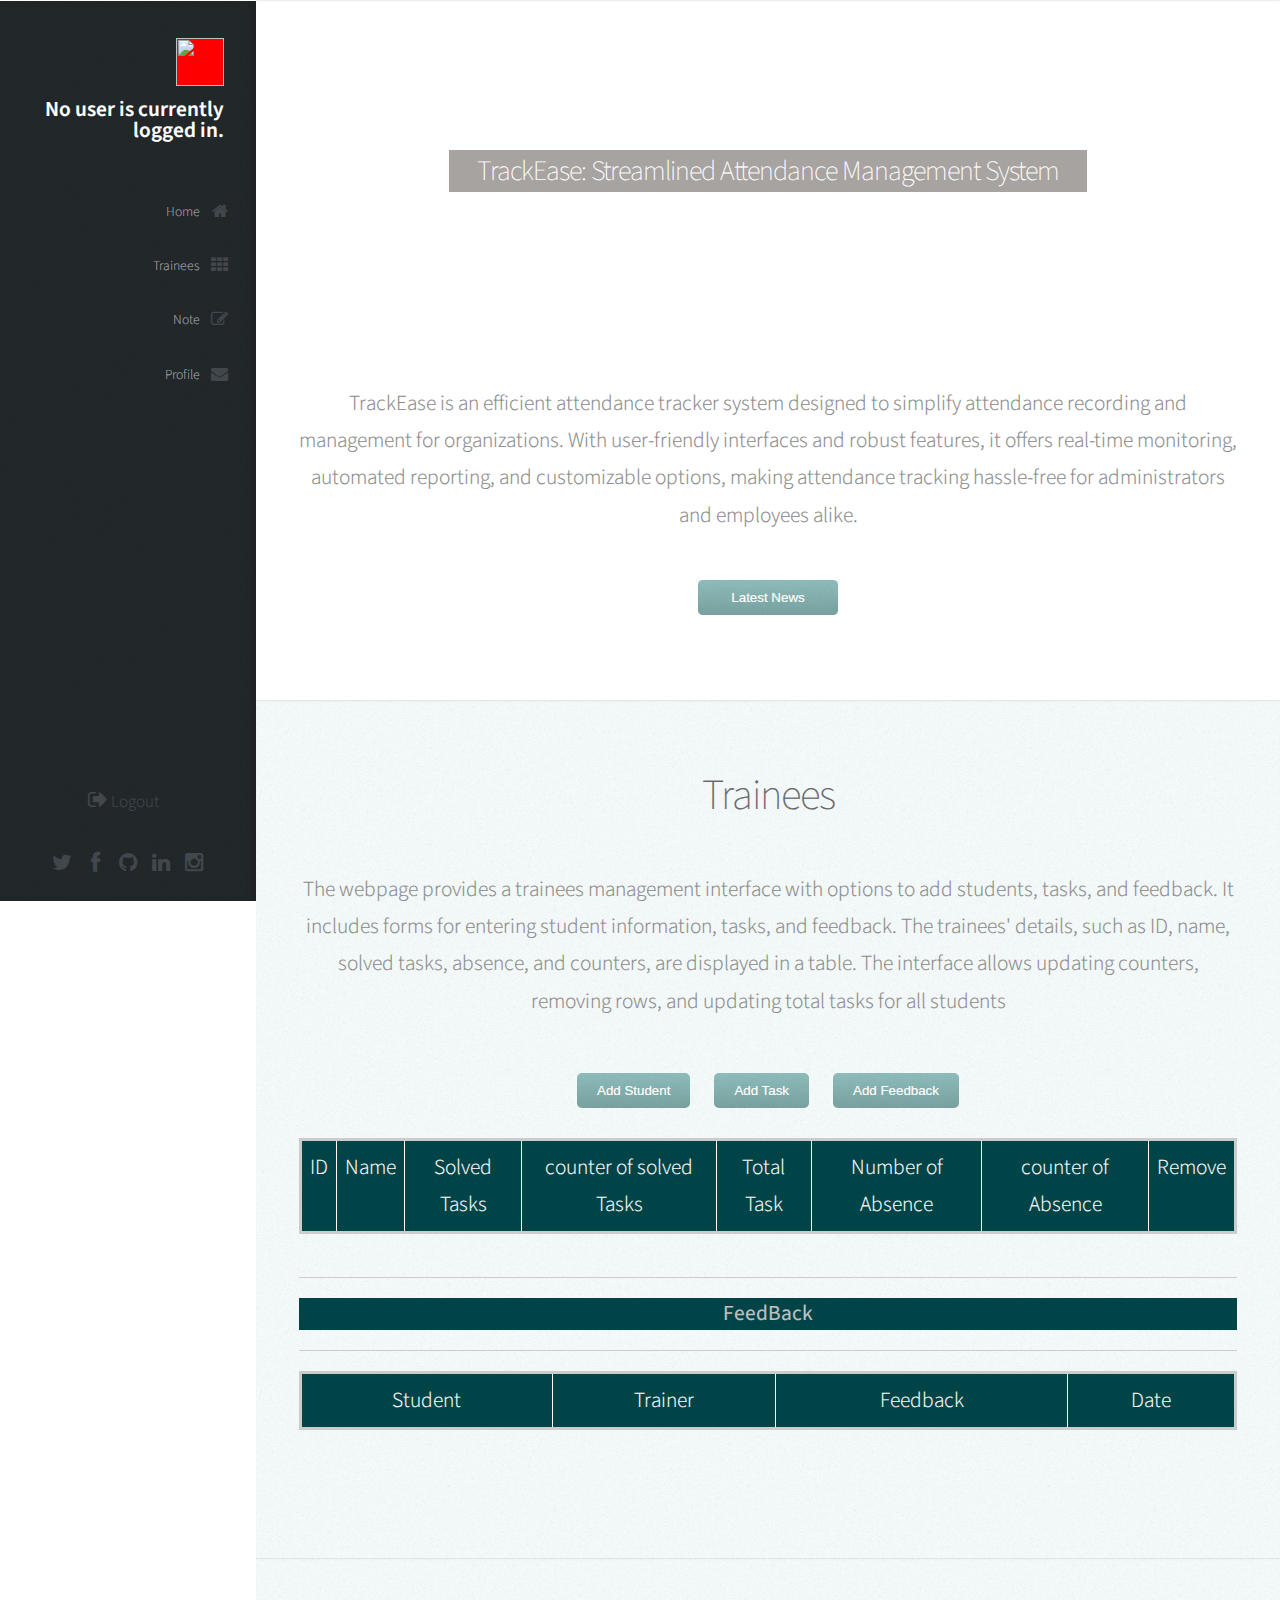
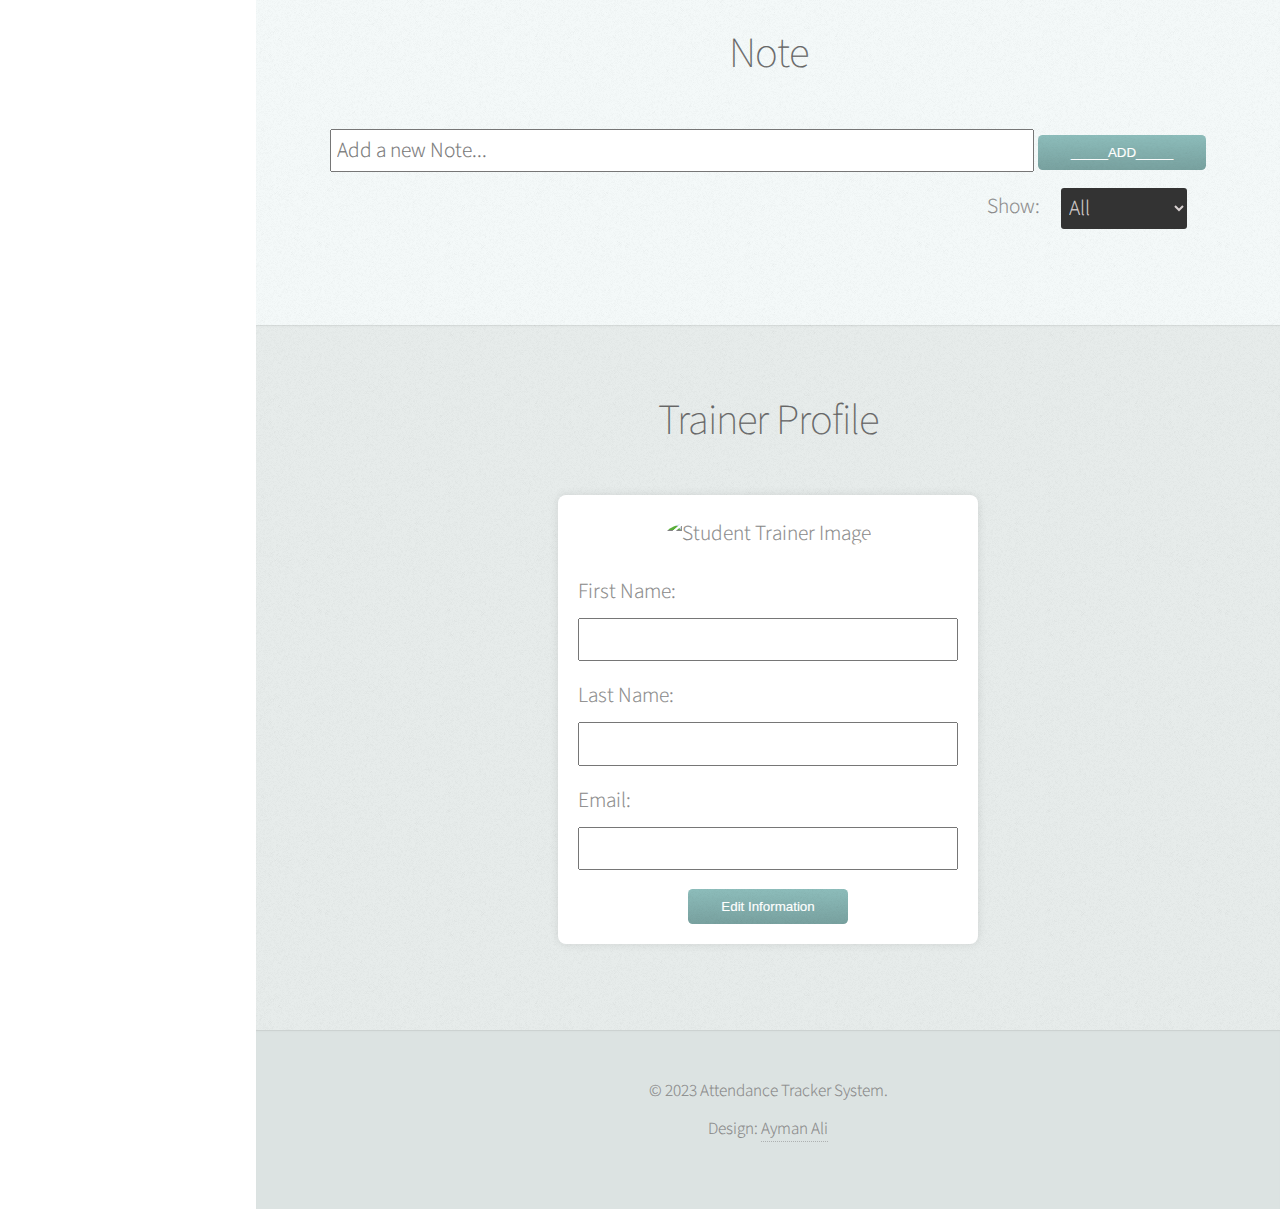
==== commit bcde81be: "Done Note" ====
--- a/index.html
+++ b/index.html
@@ -5,6 +5,7 @@
   <title>Attendance Tracker System</title>
   <meta charset="utf-8">
   <link href="http://fonts.googleapis.com/css?family=Source+Sans+Pro:200,300,400,600" rel="stylesheet" type="text/css">
+  <link rel="stylesheet" href="https://cdnjs.cloudflare.com/ajax/libs/font-awesome/5.15.4/css/all.min.css">
 
   <script src="js/jquery.min.js"></script>
   <script src="js/skel.min.js"></script>
@@ -121,13 +122,13 @@
           <!-- Form for adding a new student -->
           <div id="addNewStudent">
             <label for="studentName">Student Name:</label>
-            <input type="text" id="studentName" name="studentName" placeholder="Enter student name">
+            <input type="text" id="studentName" name="studentName" placeholder="Enter student name" required>
             <label for="studentID">Student ID:</label>
-            <input type="number" id="studentID" min="1" name="studentID" placeholder="Enter student ID">
+            <input type="number" id="studentID" min="1" name="studentID" placeholder="Enter student ID" required>
             <label for="s_task">Task:</label>
-            <input type="number" id="s_task" min="0" name="s_task" placeholder="Enter task">
+            <input type="number" id="s_task" min="0" name="s_task" placeholder="Enter task" required>
             <label for="absent">Absent:</label>
-            <input type="number" id="absent" min="0" name="absent" placeholder="Enter absent">
+            <input type="number" id="absent" min="0" name="absent" placeholder="Enter absent" required>
             <div><button class="button scrolly" onclick="AddtoTable()">Save</button></div>
           </div>
 
@@ -145,8 +146,8 @@
 
               </select>
             </label> <br>
-            <textarea id="Feedback" name="Feedback" maxlength="120" cols="25"
-              rows="3" style="font-size: 16px;">Please write a feedback</textarea>
+            <textarea id="Feedback" name="Feedback" maxlength="120" cols="25" rows="3"
+              style="font-size: 16px;">Please write a feedback</textarea>
             <div><button class="button scrolly" onclick="addFeedback()">Save</button></div>
           </div>
 
@@ -205,7 +206,22 @@
           <h2>Note</h2>
         </header>
 
-        yousef
+        <div id="note-entry">
+          <input type="text" id="taskInput" placeholder="Add a new Note...">
+          <button class="button scrolly" onclick="addTask()"> _____ADD_____ </button>
+        </div>
+        <div class="note-filter">
+          <label>Show:&emsp;</label>
+
+          <select id="filterSelect" onchange="filterTasks()">
+            <option value="all">All</option>
+            <option value="complete">Complete</option>
+            <option value="incomplete">Incomplete</option>
+          </select>
+        </div>
+        <ul id="taskList"></ul>
+
+
 
       </div>
     </section>
@@ -461,18 +477,16 @@
     window.location.href = 'login.html'; // Redirect to login.html after logout
   }
 </script>
-<!-- Yousef  -->
-
+
+<!-- Yousef Trainees -->
 <script>
   var totalTask = 20;
   // Function to show student input
   function showStudentInput() {
     // Get the student input div
     var student = document.getElementById("addNewStudent");
-
     // Toggle the display property
     student.style.display = student.style.display === "none" ? "block" : "none";
-
     document.getElementById("addNewTask").style.display = "none";
     document.getElementById("addNewFeedback").style.display = "none";
 
@@ -482,7 +496,6 @@
   function showTaskInput() {
     // Get the task input div
     var task = document.getElementById("addNewTask");
-
     // Toggle the display property
     task.style.display = task.style.display === "none" ? "block" : "none";
     document.getElementById("addNewStudent").style.display = "none";
@@ -507,10 +520,8 @@
   function addRowToTable(allData) {
     // Get the table and its body
     var table = document.getElementById("traineesTable").getElementsByTagName('tbody')[0];
-
     // Insert a new row
     var newRow = table.insertRow(table.rows.length);
-
     // Insert cells into the new row
     var idCell = newRow.insertCell(0);
     var nameCell = newRow.insertCell(1);
@@ -520,17 +531,16 @@
     var numberOfAbsenceCell = newRow.insertCell(5);
     var counterAbsent = newRow.insertCell(6); // counter of absence student
     var removeCell = newRow.insertCell(7);  // button for removing row
-
     // Populate cells with values
     idCell.innerHTML = allData.studentID;
     nameCell.innerHTML = allData.studentName;
     solvedTasksCell.innerHTML = allData.solvedTasks || 0;
     counterS_task.innerHTML = '<button class="button scrolly" onclick="counterS_task(this)"> (+)</button>';
     totalTaskCell.innerHTML = allData.studentTasks[allData.studentID];
-    numberOfAbsenceCell.innerHTML = allData.absence || 0;;
+    numberOfAbsenceCell.innerHTML = allData.absence || allData.absent;
     counterAbsent.innerHTML = '<button class="button scrolly" onclick="counterAbsent(this)"> (+)</button>';
     removeCell.innerHTML = '<button class="button scrolly" onclick="removeRow(this)" id="btnR">Remove</button>';
-   
+
     populateStudentDropdown();
 
   }
@@ -540,7 +550,6 @@
   function addRowToTable(allData) {
     // Get the table and its body
     var table = document.getElementById("traineesTable").getElementsByTagName('tbody')[0];
-
     // Insert a new row
     var newRow = table.insertRow(table.rows.length);
 
@@ -560,11 +569,10 @@
     solvedTasksCell.innerHTML = allData.solvedTasks || 0;
     counterS_task.innerHTML = '<button class="button scrolly" onclick="counterS_task(this)" >(+)</button>';
     totalTaskCell.innerHTML = allData.studentTasks[allData.studentID];
-    numberOfAbsenceCell.innerHTML = allData.absence || 0;
+    numberOfAbsenceCell.innerHTML = allData.absence || allData.absent;
     counterAbsent.innerHTML = '<button class="button scrolly" onclick="counterAbsent(this)" >(+)</button>';
     removeCell.innerHTML = '<button class="button scrolly" onclick="removeRow(this)" id="btnR">Remove</button>';
     populateStudentDropdown();
-
   }
 
   // Function to add data to the table and local storage
@@ -603,7 +611,6 @@
     localStorage.setItem("allData", JSON.stringify(allDataArray));
     alert("These data are saved in local storage");
     populateStudentDropdown();
-
   }
 
   // Function to retrieve data from local storage and populate the table on page load
@@ -618,13 +625,6 @@
     populateStudentDropdown();
   }
 
-
-
-
-
-
-
-
   // Function to increment the absence counter
   function counterAbsent(button) {
     // Get the row of the clicked button
@@ -644,8 +644,8 @@
 
     var studentID = row.cells[0].innerText;
 
-  // Update the value in localStorage
-  updateLocalStorage(studentID, 'absence', currentCount.toString());
+    // Update the value in localStorage
+    updateLocalStorage(studentID, 'absence', currentCount.toString());
   }
 
   // Function to increment the solved tasks counter
@@ -665,11 +665,11 @@
     // Update the cell with the new count
     counterS_taskCell.innerText = currentCount;
 
-     // Get the student ID from the row (assuming it's in the first cell)
-  var studentID = row.cells[0].innerText;
-
-// Update the value in localStorage
-updateLocalStorage(studentID, 'solvedTasks', currentCount.toString());
+    // Get the student ID from the row (assuming it's in the first cell)
+    var studentID = row.cells[0].innerText;
+
+    // Update the value in localStorage
+    updateLocalStorage(studentID, 'solvedTasks', currentCount.toString());
   }
 
   // Function to remove a row
@@ -700,9 +700,7 @@
       }
     }
     populateStudentDropdown();
-
-  }
-
+  }
 
   // Function to update total tasks for all rows
   function updateAllTasks() {
@@ -731,24 +729,24 @@
     }
   }
 
-// Function to update the localStorage data
-function updateLocalStorage(studentID, key, value) {
-  var storedData = localStorage.getItem("allData");
-  if (storedData) {
-    var parsedData = JSON.parse(storedData);
-
-    // Find the student data by ID
-    var studentData = parsedData.find(function(data) {
-      return data.studentID === studentID;
-    });
-
-    // Update the specific key in the student's data
-    if (studentData) {
-      studentData[key] = value;
-      localStorage.setItem("allData", JSON.stringify(parsedData));
-    }
-  }
-}
+  // Function to update the localStorage data
+  function updateLocalStorage(studentID, key, value) {
+    var storedData = localStorage.getItem("allData");
+    if (storedData) {
+      var parsedData = JSON.parse(storedData);
+
+      // Find the student data by ID
+      var studentData = parsedData.find(function (data) {
+        return data.studentID === studentID;
+      });
+
+      // Update the specific key in the student's data
+      if (studentData) {
+        studentData[key] = value;
+        localStorage.setItem("allData", JSON.stringify(parsedData));
+      }
+    }
+  }
 
   function addFeedback() {
     var studentName = document.getElementById("studentDropdown").value;
@@ -777,8 +775,6 @@
     });
 
     localStorage.setItem('feedbackData', JSON.stringify(feedbackData));
-
-
     // Optional: You can redirect to the Feedback page after saving feedback
     updateFeedbackTable();
     alert("feedback added sucssefully :)");
@@ -828,8 +824,6 @@
     }
   }
 
-
-
   // Call this function to update the table when the page loads
   window.onload = function () {
     populateStudentDropdown();
@@ -838,11 +832,125 @@
   };
 </script>
 
+<!-- Note  -->
+<script>
+  // Function to retrieve tasks from localStorage
+  function getTasks() {
+    return JSON.parse(localStorage.getItem('tasks')) || [];
+  }
+
+  // Function to save tasks to localStorage
+  function saveTasks(tasks) {
+    localStorage.setItem('tasks', JSON.stringify(tasks));
+    displayTasks();
+  }
+
+  // Function to display tasks on the web page
+  function displayTasks() {
+    const taskList = document.getElementById('taskList');
+    taskList.innerHTML = '';
+
+    const tasks = getTasks();
+
+    tasks.forEach((task, index) => {
+    const listItem = document.createElement('li');
+    const checkbox = document.createElement('input');
+    checkbox.type = 'checkbox';
+    checkbox.checked = task.completed;
+    checkbox.addEventListener('change', () => toggleTask(index));
+
+    const taskText = document.createElement('span');
+    taskText.textContent = task.text;
+
+    const deleteIcon = document.createElement('i');
+    deleteIcon.className = 'fas fa-trash-alt';
+    deleteIcon.addEventListener('click', () => deleteTask(index)); // Function to delete the task
+
+    listItem.appendChild(checkbox);
+    listItem.appendChild(taskText);
+    listItem.appendChild(deleteIcon); // Append the delete icon to the task item
+    taskList.appendChild(listItem);
+  });
+  }
+
+  // Function to add a new task
+  function addTask() {
+    const taskInput = document.getElementById('taskInput');
+    const text = taskInput.value.trim();
+
+    if (text !== '') {
+      const tasks = getTasks();
+      const newTask = { text: text, completed: false };
+      tasks.push(newTask);
+      saveTasks(tasks);
+      taskInput.value = '';
+    }
+  }
+
+  // Function to toggle task completion
+  function toggleTask(index) {
+    const tasks = getTasks();
+    tasks[index].completed = !tasks[index].completed;
+    saveTasks(tasks);
+  }
+
+  // Function to filter tasks based on completion status
+  function filterTasks() {
+    const filterSelect = document.getElementById('filterSelect');
+    const filterValue = filterSelect.value;
+    const tasks = getTasks();
+    let filteredTasks = [];
+
+    if (filterValue === 'complete') {
+      filteredTasks = tasks.filter(task => task.completed);
+    } else if (filterValue === 'incomplete') {
+      filteredTasks = tasks.filter(task => !task.completed);
+    } else {
+      filteredTasks = tasks;
+    }
+
+    displayFilteredTasks(filteredTasks);
+  }
+
+  // Function to display filtered tasks
+  function displayFilteredTasks(filteredTasks) {
+    const taskList = document.getElementById('taskList');
+    taskList.innerHTML = '';
+
+    filteredTasks.forEach((task, index) => {
+      const listItem = document.createElement('li');
+      const checkbox = document.createElement('input');
+      checkbox.type = 'checkbox';
+      checkbox.checked = task.completed;
+      checkbox.addEventListener('change', () => toggleTask(index));
+
+      const taskText = document.createElement('span');
+      taskText.textContent = task.text;
+
+      const deleteIcon = document.createElement('i');
+    deleteIcon.className = 'fas fa-trash-alt';
+    deleteIcon.addEventListener('click', () => deleteTask(index)); 
+
+      listItem.appendChild(checkbox);
+      listItem.appendChild(taskText);
+      listItem.appendChild(deleteIcon); 
+      taskList.appendChild(listItem);
+    });
+  }
+
+// Function to delete a task
+function deleteTask(index) {
+  const tasks = getTasks();
+  tasks.splice(index, 1);
+  saveTasks(tasks);
+  displayTasks(); 
+}
+
+</script>
+
 <script></script>
 
 <script></script>
 
-<script></script>
-
 
 </html>--- a/css/style.css
+++ b/css/style.css
@@ -283,7 +283,6 @@
 }
 
 /* Forms */
-
 
 form label {
   display: block;
@@ -310,7 +309,6 @@
   -ms-transition: all 0.35s ease-in-out;
   transition: all 0.35s ease-in-out;
 }
-
 
 form input.text:focus,
 form select:focus,
@@ -1662,7 +1660,6 @@
   top: 0;
 }
 
-
 #nav ul li a {
   display: block;
   padding: 0.5em 1.5em 0.5em 1.5em;
@@ -1697,7 +1694,6 @@
   color: #fff;
 }
 
-
 #nav ul li a.active span:before {
   color: #e27689;
 }
@@ -1804,59 +1800,6 @@
   text-decoration: none;
   cursor: pointer;
 }
-/*
-abd
-*/
-/* styles.css */
-
-/* Apply some basic styling to the to-do list section */
-#note {
-  background-color: #f4f4f4;
-  padding: 20px;
-  margin: 20px 0;
-}
-
-/* Style the header */
-#note h2 {
-  color: #333;
-}
-
-/* Style the input and button */
-#todo-item {
-  padding: 8px;
-  margin-right: 8px;
-}
-
-#add-item {
-  padding: 8px;
-  background-color: #4caf50;
-  color: #fff;
-  border: none;
-  cursor: pointer;
-}
-
-/* Style the to-do list items */
-#todo-list {
-  list-style-type: none;
-  padding: 0;
-}
-
-#todo-list li {
-  display: flex;
-  align-items: center;
-  margin-bottom: 4px;
-}
-
-/* Style the checkbox */
-#todo-list input[type="checkbox"] {
-  margin:auto;
-}
-
-/* Style the list item text */
-#todo-list li span {
-  flex:2;
-}
-
 
 /*********************************************************************************/
 /*                 Haitham CSS Style                                             */
@@ -1930,109 +1873,163 @@
 /*                 Yousef Style                                             */
 /*********************************************************************************/
 
-
-    .trainees body {
-      font-family: Arial, sans-serif;
-      margin: 20px;
-      text-align: center;
-      background-color: #5a5757;
-      color: white;
-      font-size: 16px;
-    }
-
-    .trainees #d1 {
-      background-color: rgb(0, 68, 71);
-    }
-
-    .trainees h1 {
-      color: rgb(194, 193, 193);
-      border-color: #366e70;
-      border-width: 6px;
-      font-weight: bolder;
-    }
-
-    .trainees hr {
-      margin: 20px 0;
-      border: 0;
-      border-top: 1px solid #ccc;
-    }
-
-    .trainees button {
-      color: white;
-      padding: 10px 20px;
-      border: none;
-      border-radius: 5px;
-      cursor: pointer;
-      margin: 10px;
-    }
-
-    .trainees #addNewStudent,
-    #addNewTask,
-    #addNewFeedback {
-      display: none;
-      margin: 20px auto;
-      max-width: 400px;
-      padding: 20px;
-      border: 1px solid #000000;
-      border-radius: 5px;
-      border-width: 4px;
-      background-color: #5a5757;
-      font-size: 16px;
-    }
-
-    .trainees ::placeholder {
-      color: rgb(216, 209, 209);
-    }
-
-    .trainees label {
-      display: block;
-      margin-bottom: 5px;
-      text-align: left;
-      color: white;
-      font-size: 16px;
-    }
-
-    .trainees input,
-    select,
-    textarea {
-      width: 100%;
-      padding: 4px;
-      margin-bottom: 10px;
-      box-sizing: border-box;
-      background-color: #333;
-      color: rgb(216, 209, 209);
-      border: none;
-      border-radius: 3px;
-      font-size: 16px;
-    }
-
-    .trainees table {
-      width: 100%;
-      border-collapse: collapse;
-      margin-top: 20px;
-      border: solid;
-      border-color: #ccc;
-    }
-
-    .trainees th,
-    td {
-      border: 1px solid #fff;
-      padding: 8px;
-      text-align: center;
-    }
-
-    .trainees th {
-      background-color: rgb(0, 68, 71);
-      color: white;
-    }
-
-    .trainees tr:nth-child(even) {
-      background-color: #792d2d;
-
-    }
-
-
-    .trainees tr:nth-child(odd) {
-      background-color: rgb(14, 72, 77);
-    }
-
+.trainees body {
+  font-family: Arial, sans-serif;
+  margin: 20px;
+  text-align: center;
+  background-color: #5a5757;
+  color: white;
+  font-size: 16px;
+}
+
+.trainees #d1 {
+  background-color: rgb(0, 68, 71);
+}
+
+.trainees h1 {
+  color: rgb(194, 193, 193);
+  border-color: #366e70;
+  border-width: 6px;
+  font-weight: bolder;
+}
+
+.trainees hr {
+  margin: 20px 0;
+  border: 0;
+  border-top: 1px solid #ccc;
+}
+
+.trainees button {
+  color: white;
+  padding: 10px 20px;
+  border: none;
+  border-radius: 5px;
+  cursor: pointer;
+  margin: 10px;
+}
+
+.trainees #addNewStudent,
+#addNewTask,
+#addNewFeedback {
+  display: none;
+  margin: 20px auto;
+  max-width: 400px;
+  padding: 20px;
+  border: 1px solid #000000;
+  border-radius: 5px;
+  border-width: 4px;
+  background-color: #5a5757;
+  font-size: 16px;
+}
+
+.trainees ::placeholder {
+  color: rgb(216, 209, 209);
+}
+
+.trainees label {
+  display: block;
+  margin-bottom: 5px;
+  text-align: left;
+  color: white;
+  font-size: 16px;
+}
+
+.trainees input,
+select,
+textarea {
+  width: 100%;
+  padding: 4px;
+  margin-bottom: 10px;
+  box-sizing: border-box;
+  background-color: #333;
+  color: rgb(216, 209, 209);
+  border: none;
+  border-radius: 3px;
+  font-size: 16px;
+}
+
+.trainees table {
+  width: 100%;
+  border-collapse: collapse;
+  margin-top: 20px;
+  border: solid;
+  border-color: #ccc;
+}
+
+.trainees th,
+td {
+  border: 1px solid #fff;
+  padding: 8px;
+  text-align: center;
+}
+
+.trainees th {
+  background-color: rgb(0, 68, 71);
+  color: white;
+}
+
+.trainees tr:nth-child(even) {
+  background-color: #792d2d;
+}
+
+.trainees tr:nth-child(odd) {
+  background-color: rgb(14, 72, 77);
+}
+
+/*********************************************************************************/
+/*                 Abed Style Note                                             */
+/*********************************************************************************/
+
+.note-entry {
+  display: flex;
+  justify-content: space-evenly;
+  align-items: flex-start;
+}
+
+#taskInput {
+  width: 75%;
+}
+
+.note-filter {
+  display: flex;
+  justify-content: flex-end;
+  align-items: flex-start;
+}
+
+#filterSelect {
+  width: fit-content;
+  margin-right: 50px;
+}
+
+#taskList {
+  direction: rtl;
+  list-style-type: none;
+  padding: 0px;
+  margin: 0px 50px;
+}
+
+#taskList li {
+  display: flex;
+  align-items: center;
+  margin: 30px;
+}
+
+#taskList input[type="checkbox"] {
+  margin: auto;
+  max-width: fit-content;
+}
+
+#taskList li span {
+  display: flex;
+  justify-content: flex-end;
+  flex: 2;
+}
+
+
+#taskList li i {
+ margin-right: 10px;
+}
+
+#taskList li i:hover {
+  color: red;
+ }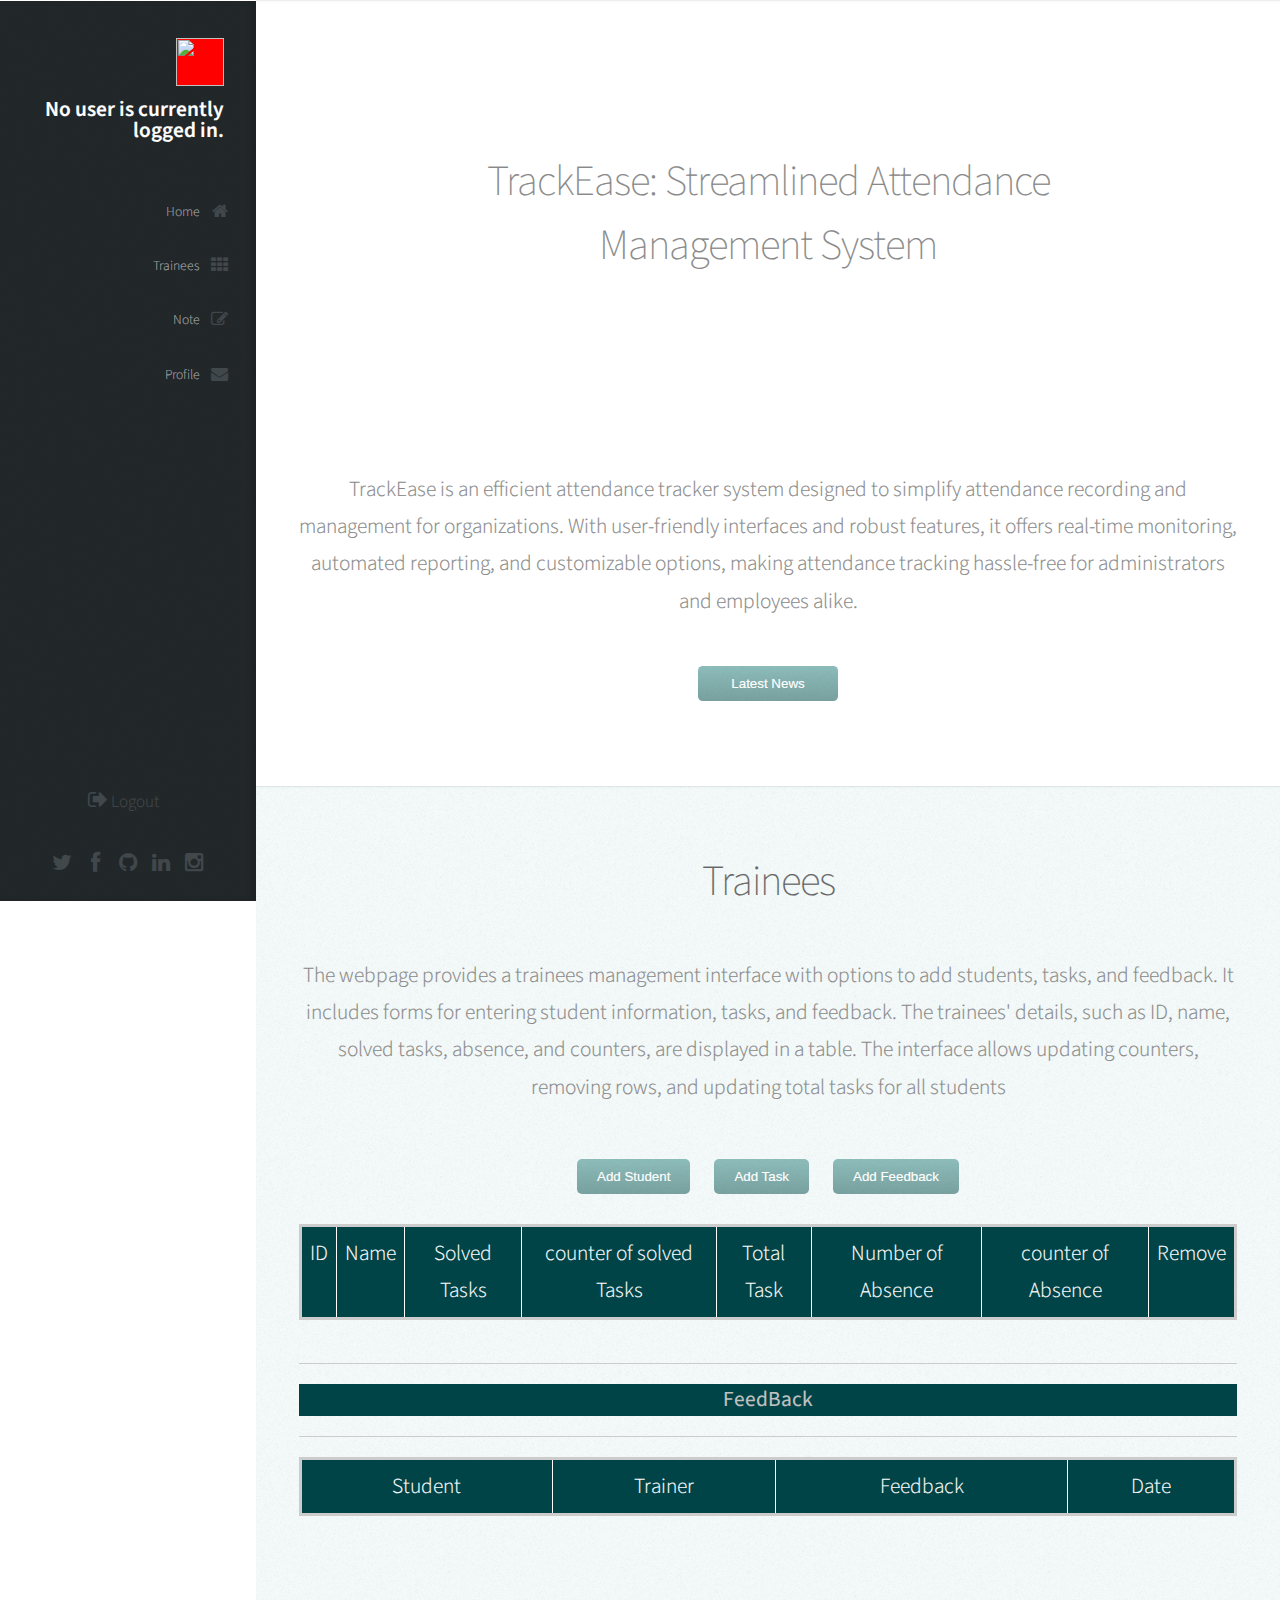
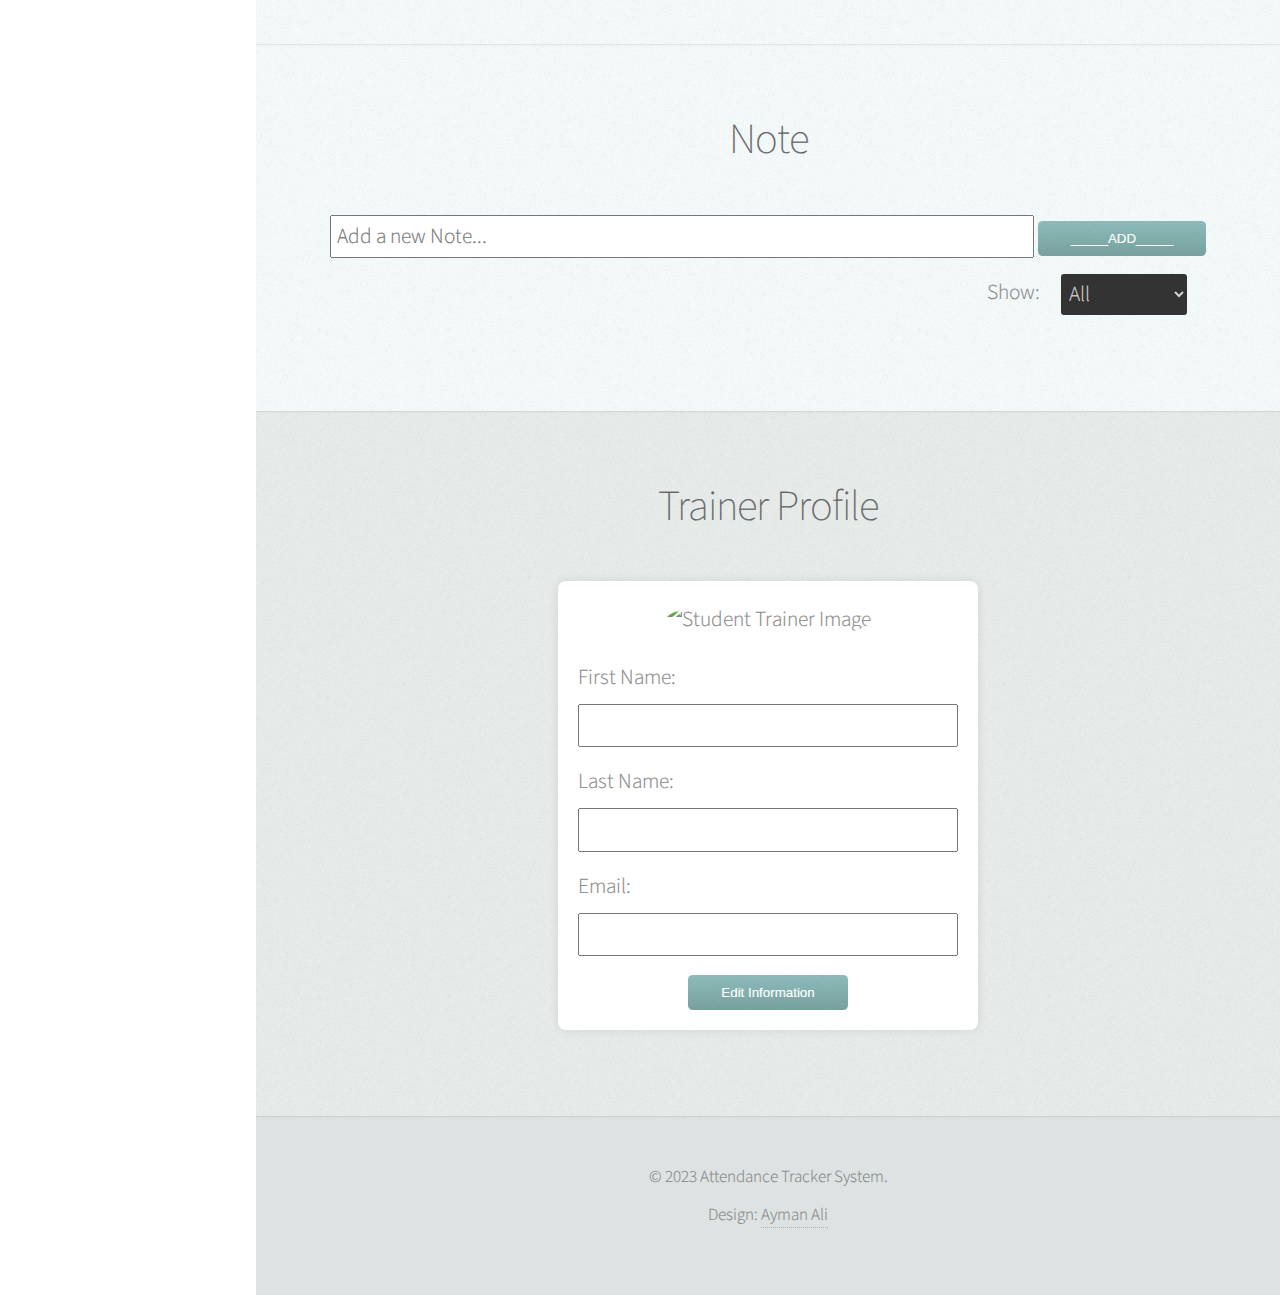
==== commit 5fb71d63: "Done First Prototype Project" ====
--- a/index.html
+++ b/index.html
@@ -14,8 +14,8 @@
 
   <noscript>
     <link rel="stylesheet" href="css/skel-noscript.css">
+    <link rel="stylesheet" href="css/style-wide.css">
     <link rel="stylesheet" href="css/style.css">
-    <link rel="stylesheet" href="css/style-wide.css">
   </noscript>
 
 </head>
@@ -26,7 +26,7 @@
       <div id="logo"> <span class="image avatar48"><img
             src="https://encrypted-tbn0.gstatic.com/images?q=tbn:ANd9GcR8GPCtU3pAFHQ9XhTneCyKSJs1W37nmgcTZ_RXmUI02BF8pDTya-XtgT_PejWoyULte1k&usqp=CAU"
             alt=""></span>
-        <h1 id="title">trainerFirstName</h1>
+        <h1 id="title"></h1>
         <span class="byline"></span>
       </div>
       <nav id="nav">
@@ -66,10 +66,9 @@
       </ul>
     </div>
 
-
   </div>
+
   <div id="main">
-
 
     <section id="home" class="one">
       <div class="container small">
@@ -86,7 +85,7 @@
         </footer>
       </div>
     </section>
-    <!-- The Modal -->
+
     <div id="myModalNews" class="modal">
       <div class="modal-content">
         <span class="close">&times;</span>
@@ -96,10 +95,6 @@
         </div>
       </div>
     </div>
-
-
-
-
 
     <section id="trainees" class="two">
       <div class="container">
@@ -193,12 +188,6 @@
       </div>
     </section>
 
-
-
-
-
-
-
     <section id="note" class="two">
       <div class="container small">
 
@@ -225,9 +214,6 @@
 
       </div>
     </section>
-
-
-
 
     <section id="profile" class="four">
       <div class="container small">
@@ -275,13 +261,7 @@
       </div>
     </section>
 
-
-
   </div>
-
-
-
-
 
 
   <div id="footer">
@@ -292,665 +272,706 @@
       </ul>
     </div>
   </div>
+
+
+
+
+
+
+  <script>
+
+
+
+
+    //---------------------------------------------------------------------------------------------------------------//
+    //--------------------------------------------   Login   --------------------------------------------------------//
+    //---------------------------------------------------------------------------------------------------------------//
+
+    const loginUser = () => {
+      var loginEmail = document.getElementById("loginEmail").value;
+      var loginPassword = document.getElementById("loginPassword").value;
+      var existingUsers = JSON.parse(localStorage.getItem("userArray")) || [];
+      var userLoggingIn = existingUsers.find((user) => {
+        return user.email === loginEmail && user.password === loginPassword;
+      });
+
+      if (userLoggingIn) {
+        userLoggingIn.loginactive = true;
+        localStorage.setItem("userArray", JSON.stringify(existingUsers));
+        alert("Login successful!");
+        window.location.href = "index.html";
+      } else {
+        alert("Invalid email or password. Please try again.");
+      }
+    };
+
+    //---------------------------------------------------------------------------------------------------------------//
+    //--------------------------------------------   Register  ------------------------------------------------------//
+    //---------------------------------------------------------------------------------------------------------------//
+
+    const registerUser = () => {
+      var firstName = document.getElementById("firstName").value;
+      var lastName = document.getElementById("lastName").value;
+      var email = document.getElementById("email").value;
+      var password = document.getElementById("password").value;
+      var loginactive = false;
+
+      var user = {
+        firstName: firstName,
+        lastName: lastName,
+        email: email,
+        password: password,
+        loginactive: loginactive,
+      };
+
+      var existingUsers = JSON.parse(localStorage.getItem("userArray")) || [];
+      var isEmailTaken = existingUsers.some((user) => {
+        return user.email === email;
+      });
+
+      if (!isEmailTaken) {
+        existingUsers.push(user);
+        localStorage.setItem("userArray", JSON.stringify(existingUsers));
+        alert("Registration successful!");
+        window.location.href = "login.html";
+      } else {
+        alert("Email is already registered. Please use a different email.");
+      }
+    };
+
+    //---------------------------------------------------------------------------------------------------------------//
+    //--------------------------------------------   Modal  News  ---------------------------------------------------//
+    //---------------------------------------------------------------------------------------------------------------//
+
+    // Get the modal and the button that opens it
+    const modal = document.getElementById("myModalNews");
+    const btn = document.getElementById("openModalBtnNews");
+    const closeBtn = document.getElementsByClassName("close")[0];
+
+    // Open the modal when the button is clicked
+    btn.onclick = function () {
+      modal.style.display = "block";
+    };
+
+    // Close the modal when the close button is clicked
+    closeBtn.onclick = function () {
+      modal.style.display = "none";
+    };
+
+    // Close the modal when clicking outside the modal content
+    window.onclick = function (event) {
+      if (event.target === modal) {
+        modal.style.display = "none";
+      }
+    };
+
+    //---------------------------------------------------------------------------------------------------------------//
+    //--------------------------------------------  Fetch  news.json  -----------------------------------------------//
+    //---------------------------------------------------------------------------------------------------------------//
+
+    fetch("news.json")
+      .then((response) => response.json())
+      .then((data) => {
+        const slider = document.getElementById("slider");
+
+        // Iterate through each news in the JSON data
+        data.forEach((news) => {
+          // Create a slide element
+          const slide = document.createElement("div");
+          slide.classList.add("slide");
+
+          // Create image element
+          const imageElement = document.createElement("img");
+          imageElement.src = news.image;
+          imageElement.alt = news.contant; // Set alt text for accessibility
+          imageElement.style.margin = "30px";
+          // Create elements for title, url, and contant
+
+          const titleElement = document.createElement("h4");
+          titleElement.textContent = news.title;
+          titleElement.style.margin = "30px";
+
+          const contantElement = document.createElement("h5");
+          contantElement.textContent = news.contant;
+          contantElement.style.margin = "30px";
+
+          // Append elements to the slide
+          slide.appendChild(imageElement);
+          slide.appendChild(titleElement);
+          slide.appendChild(contantElement);
+
+          // Append the slide to the slider container
+          slider.appendChild(slide);
+        });
+      })
+      .catch((error) => {
+        console.error("Error fetching data:", error);
+      });
+
+    //---------------------------------------------------------------------------------------------------------------//
+    //--------------------------------------------  Trainees Form  --------------------------------------------------//
+    //---------------------------------------------------------------------------------------------------------------//
+
+    var totalTask = 20;
+    // Function to show student input
+    function showStudentInput() {
+      // Get the student input div
+      var student = document.getElementById("addNewStudent");
+      // Toggle the display property
+      student.style.display = student.style.display === "none" ? "block" : "none";
+      document.getElementById("addNewTask").style.display = "none";
+      document.getElementById("addNewFeedback").style.display = "none";
+    }
+
+    // Function to show task input
+    function showTaskInput() {
+      // Get the task input div
+      var task = document.getElementById("addNewTask");
+      // Toggle the display property
+      task.style.display = task.style.display === "none" ? "block" : "none";
+      document.getElementById("addNewStudent").style.display = "none";
+      document.getElementById("addNewFeedback").style.display = "none";
+    }
+
+    // Function to show feedback input
+    function showFeedbackInput() {
+      // Get the feedback input div
+      var feedback = document.getElementById("addNewFeedback");
+      // Toggle the display property
+      feedback.style.display = feedback.style.display === "none" ? "block" : "none";
+      document.getElementById("addNewStudent").style.display = "none";
+      document.getElementById("addNewTask").style.display = "none";
+    }
+
+    // Function to add a new row to the table
+    // Function to add a row to the table
+    function addRowToTable(allData) {
+      // Get the table and its body
+      var table = document
+        .getElementById("traineesTable")
+        .getElementsByTagName("tbody")[0];
+      // Insert a new row
+      var newRow = table.insertRow(table.rows.length);
+      // Insert cells into the new row
+      var idCell = newRow.insertCell(0);
+      var nameCell = newRow.insertCell(1);
+      var solvedTasksCell = newRow.insertCell(2);
+      var counterS_task = newRow.insertCell(3); // counter for solved task
+      var totalTaskCell = newRow.insertCell(4);
+      var numberOfAbsenceCell = newRow.insertCell(5);
+      var counterAbsent = newRow.insertCell(6); // counter of absence student
+      var removeCell = newRow.insertCell(7); // button for removing row
+      // Populate cells with values
+      idCell.innerHTML = allData.studentID;
+      nameCell.innerHTML = allData.studentName;
+      solvedTasksCell.innerHTML = allData.solvedTasks || 0;
+      counterS_task.innerHTML =
+        '<button class="button scrolly" onclick="counterS_task(this)"> (+)</button>';
+      totalTaskCell.innerHTML = allData.studentTasks[allData.studentID];
+      numberOfAbsenceCell.innerHTML = allData.absence || allData.absent;
+      counterAbsent.innerHTML =
+        '<button class="button scrolly" onclick="counterAbsent(this)"> (+)</button>';
+      removeCell.innerHTML =
+        '<button class="button scrolly" onclick="removeRow(this)" id="btnR">Remove</button>';
+      populateStudentDropdown();
+    }
+
+    // Function to add data to the table and local storage
+    // Function to add a row to the table
+    function addRowToTable(allData) {
+      // Get the table and its body
+      var table = document
+        .getElementById("traineesTable")
+        .getElementsByTagName("tbody")[0];
+      // Insert a new row
+      var newRow = table.insertRow(table.rows.length);
+      // Insert cells into the new row
+      var idCell = newRow.insertCell(0);
+      var nameCell = newRow.insertCell(1);
+      var solvedTasksCell = newRow.insertCell(2);
+      var counterS_task = newRow.insertCell(3); // counter for solved task
+      var totalTaskCell = newRow.insertCell(4);
+      var numberOfAbsenceCell = newRow.insertCell(5);
+      var counterAbsent = newRow.insertCell(6); // counter of absence student
+      var removeCell = newRow.insertCell(7); // button for removing row
+      // Populate cells with values
+      idCell.innerHTML = allData.studentID;
+      nameCell.innerHTML = allData.studentName;
+      solvedTasksCell.innerHTML = allData.solvedTasks || 0;
+      counterS_task.innerHTML =
+        '<button class="button scrolly" onclick="counterS_task(this)" >(+)</button>';
+      totalTaskCell.innerHTML = allData.studentTasks[allData.studentID];
+      numberOfAbsenceCell.innerHTML = allData.absence || allData.absent;
+      counterAbsent.innerHTML =
+        '<button class="button scrolly" onclick="counterAbsent(this)" >(+)</button>';
+      removeCell.innerHTML =
+        '<button class="button scrolly" onclick="removeRow(this)" id="btnR">Remove</button>';
+      populateStudentDropdown();
+    }
+
+    // Function to add data to the table and local storage
+    function AddtoTable() {
+      var storedData = localStorage.getItem("allData");
+      var allDataArray = storedData ? JSON.parse(storedData) : [];
+      // Parse the existing data or initialize an empty array
+      var studentTasks = {};
+      var newStudent = false;
+      // Get input values
+      var newDataRow = {
+        studentName: document.getElementById("studentName").value,
+        studentID: document.getElementById("studentID").value,
+        taskValue: document.getElementById("s_task").value,
+        absent: document.getElementById("absent").value,
+        studentTasks: studentTasks,
+      };
+
+      // Check if the student ID is already in the object
+      if (newDataRow.studentTasks[newDataRow.studentID]) {
+        // Update the tasks array for the existing student
+        newDataRow.studentTasks[newDataRow.studentID] +=
+          parseInt(newDataRow.taskValue) + totalTask;
+      } else {
+        // Create a new tasks array for the student
+        newDataRow.studentTasks[newDataRow.studentID] =
+          parseInt(newDataRow.taskValue) + totalTask;
+        newStudent = true;
+      }
+
+      if (newStudent) {
+        addRowToTable(newDataRow);
+        allDataArray.push(newDataRow); // Add the new row to the array
+      }
+
+      localStorage.setItem("allData", JSON.stringify(allDataArray));
+      alert("These data are saved in local storage");
+      populateStudentDropdown();
+    }
+
+    // Function to retrieve data from local storage and populate the table on page load
+    function retriveDataTableLS() {
+      var storedData = localStorage.getItem("allData");
+      if (storedData) {
+        var parsedData = JSON.parse(storedData);
+        parsedData.forEach(function (data) {
+          addRowToTable(data);
+        });
+      }
+      populateStudentDropdown();
+    }
+
+    // Function to increment the absence counter
+    function counterAbsent(button) {
+      // Get the row of the clicked button
+      var row = button.parentNode.parentNode;
+      // Get the cell containing the absence number
+      var counterAbsentCell = row.cells[5];
+      // Get the current number of absense
+      var currentCount = parseInt(counterAbsentCell.innerText);
+      // Increment the count
+      currentCount++;
+      // Update the cell with the new count
+      counterAbsentCell.innerText = currentCount;
+      var studentID = row.cells[0].innerText;
+      // Update the value in localStorage
+      updateLocalStorage(studentID, "absence", currentCount.toString());
+    }
+
+    // Function to increment the solved tasks counter
+    function counterS_task(button) {
+      // Get the row of the clicked button
+      var row = button.parentNode.parentNode;
+      // Get the cell containing the solved tasks counter
+      var counterS_taskCell = row.cells[2];
+      // Get the current count
+      var currentCount = parseInt(counterS_taskCell.innerText);
+      // Increment the count
+      currentCount++;
+      // Update the cell with the new count
+      counterS_taskCell.innerText = currentCount;
+      // Get the student ID from the row (assuming it's in the first cell)
+      var studentID = row.cells[0].innerText;
+      // Update the value in localStorage
+      updateLocalStorage(studentID, "solvedTasks", currentCount.toString());
+    }
+
+    // Function to remove a row
+    // Function to remove a row and its associated data from localStorage
+    function removeRow(button) {
+      // Get the row of the clicked button
+      var row = button.parentNode.parentNode;
+      // Get the student ID from the row (assuming it's in the first cell)
+      var studentID = row.cells[0].innerText;
+      // Remove the row from its parent (the table body)
+      row.parentNode.removeChild(row);
+      // Remove the corresponding data from localStorage
+      var storedData = localStorage.getItem("allData");
+      if (storedData) {
+        var parsedData = JSON.parse(storedData);
+        // Find the index of the data with the matching student ID
+        var dataIndex = parsedData.findIndex(function (data) {
+          return data.studentID === studentID;
+        });
+
+        if (dataIndex !== -1) {
+          parsedData.splice(dataIndex, 1); // Remove the data entry
+          localStorage.setItem("allData", JSON.stringify(parsedData));
+        }
+      }
+      populateStudentDropdown();
+    }
+
+    // Function to update total tasks for all rows
+    function updateAllTasks() {
+      // Get the table body
+      var tableBody = document
+        .getElementById("traineesTable")
+        .getElementsByTagName("tbody")[0];
+      // Get all rows in the table body
+      var rows = tableBody.getElementsByTagName("tr");
+      // Get the new task input value
+      var newTask = document.getElementById("newTaskInput").value;
+      // Loop through each row
+      for (var i = 0; i < rows.length; i++) {
+        var row = rows[i];
+        // Get the total task cell for the current row
+        var totalTaskCell = row.cells[4];
+        // Update the total task based on the new task input
+        var currentTotalTasks = parseInt(totalTaskCell.innerText) || 0;
+        var updatedTotalTasks = currentTotalTasks + parseInt(newTask);
+        // Update the total task cell with the new value
+        totalTaskCell.innerText = updatedTotalTasks;
+      }
+    }
+
+    // Function to update the localStorage data
+    function updateLocalStorage(studentID, key, value) {
+      var storedData = localStorage.getItem("allData");
+      if (storedData) {
+        var parsedData = JSON.parse(storedData);
+        // Find the student data by ID
+        var studentData = parsedData.find(function (data) {
+          return data.studentID === studentID;
+        });
+        // Update the specific key in the student's data
+        if (studentData) {
+          studentData[key] = value;
+          localStorage.setItem("allData", JSON.stringify(parsedData));
+        }
+      }
+    }
+
+    function addFeedback() {
+      var studentName = document.getElementById("studentDropdown").value;
+      var feedbackText = document.getElementById("Feedback").value;
+      var currentDate = new Date().toLocaleDateString();
+      var feedbackData = JSON.parse(localStorage.getItem("feedbackData")) || [];
+      var userArray = localStorage.getItem("userArray");
+      if (userArray) {
+        var convertData = JSON.parse(userArray);
+        var loggedInTrainer = convertData.find((user) => {
+          return user.loginactive === true;
+        });
+      }
+      if (loggedInTrainer) {
+        var FirstName = loggedInTrainer.firstName;
+        var LastName = loggedInTrainer.lastName;
+      }
+      var fullName = FirstName + " " + LastName;
+
+      feedbackData.push({
+        student: studentName,
+        trainer: fullName,
+        feedback: feedbackText,
+        date: currentDate,
+      });
+
+      localStorage.setItem("feedbackData", JSON.stringify(feedbackData));
+      // Optional: You can redirect to the Feedback page after saving feedback
+      updateFeedbackTable();
+      alert("feedback added sucssefully :)");
+    }
+
+    // Function to update the feedback table
+    function updateFeedbackTable() {
+      var feedbackTable = document
+        .getElementById("feedbackTable")
+        .getElementsByTagName("tbody")[0];
+      var feedbackData = JSON.parse(localStorage.getItem("feedbackData")) || [];
+      feedbackTable.innerHTML = "";
+      feedbackData.forEach(function (entry) {
+        var newRow = feedbackTable.insertRow(feedbackTable.rows.length);
+        var studentCell = newRow.insertCell(0);
+        var trainerCell = newRow.insertCell(1);
+        var feedbackCell = newRow.insertCell(2);
+        var dateCell = newRow.insertCell(3);
+
+        studentCell.innerHTML = entry.student;
+        trainerCell.innerHTML = entry.trainer;
+        feedbackCell.innerHTML = entry.feedback;
+        dateCell.innerHTML = entry.date;
+      });
+    }
+
+    // Function to populate the student dropdown with options from localStorage
+    function populateStudentDropdown() {
+      var storedData = localStorage.getItem("allData");
+      if (storedData) {
+        var parsedData = JSON.parse(storedData);
+        var dropdown = document.getElementById("studentDropdown");
+        // Clear existing options
+        dropdown.innerHTML = "";
+        // Add options based on the student names from localStorage
+        parsedData.forEach(function (data) {
+          var option = document.createElement("option");
+          option.value = data.studentName;
+          option.textContent = data.studentName;
+          dropdown.appendChild(option);
+        });
+      }
+    }
+
+
+    //---------------------------------------------------------------------------------------------------------------//
+    //--------------------------------------------  Note  -----------------------------------------------------------//
+    //---------------------------------------------------------------------------------------------------------------//
+
+    // Function to retrieve tasks from localStorage
+    function getTasks() {
+      return JSON.parse(localStorage.getItem("tasks")) || [];
+    }
+
+    // Function to save tasks to localStorage
+    function saveTasks(tasks) {
+      localStorage.setItem("tasks", JSON.stringify(tasks));
+      displayTasks();
+    }
+
+    // Function to display tasks on the web page
+    function displayTasks() {
+      const taskList = document.getElementById("taskList");
+      taskList.innerHTML = "";
+      const tasks = getTasks();
+      tasks.forEach((task, index) => {
+        const listItem = document.createElement("li");
+        const checkbox = document.createElement("input");
+        checkbox.type = "checkbox";
+        checkbox.checked = task.completed;
+        checkbox.addEventListener("change", () => toggleTask(index));
+        const taskText = document.createElement("span");
+        taskText.textContent = task.text;
+        const deleteIcon = document.createElement("i");
+        deleteIcon.className = "fas fa-trash-alt";
+        deleteIcon.addEventListener("click", () => deleteTask(index));
+
+        listItem.appendChild(checkbox);
+        listItem.appendChild(taskText);
+        listItem.appendChild(deleteIcon);
+        taskList.appendChild(listItem);
+      });
+    }
+
+    // Function to add a new task
+    function addTask() {
+      const taskInput = document.getElementById("taskInput");
+      const text = taskInput.value.trim();
+      if (text !== "") {
+        const tasks = getTasks();
+        const newTask = { text: text, completed: false };
+        tasks.push(newTask);
+        saveTasks(tasks);
+        taskInput.value = "";
+      }
+    }
+
+    // Function to toggle task completion
+    function toggleTask(index) {
+      const tasks = getTasks();
+      tasks[index].completed = !tasks[index].completed;
+      saveTasks(tasks);
+    }
+
+    // Function to filter tasks based on completion status
+    function filterTasks() {
+      const filterSelect = document.getElementById("filterSelect");
+      const filterValue = filterSelect.value;
+      const tasks = getTasks();
+      let filteredTasks = [];
+
+      if (filterValue === "complete") {
+        filteredTasks = tasks.filter((task) => task.completed);
+      } else if (filterValue === "incomplete") {
+        filteredTasks = tasks.filter((task) => !task.completed);
+      } else {
+        filteredTasks = tasks;
+      }
+      displayFilteredTasks(filteredTasks);
+    }
+
+    // Function to display filtered tasks
+    function displayFilteredTasks(filteredTasks) {
+      const taskList = document.getElementById("taskList");
+      taskList.innerHTML = "";
+      filteredTasks.forEach((task, index) => {
+        const listItem = document.createElement("li");
+        const checkbox = document.createElement("input");
+        checkbox.type = "checkbox";
+        checkbox.checked = task.completed;
+        checkbox.addEventListener("change", () => toggleTask(index));
+        const taskText = document.createElement("span");
+        taskText.textContent = task.text;
+        const deleteIcon = document.createElement("i");
+        deleteIcon.className = "fas fa-trash-alt";
+        deleteIcon.addEventListener("click", () => deleteTask(index));
+
+        listItem.appendChild(checkbox);
+        listItem.appendChild(taskText);
+        listItem.appendChild(deleteIcon);
+        taskList.appendChild(listItem);
+      });
+    }
+
+    // Function to delete a task
+    function deleteTask(index) {
+      const tasks = getTasks();
+      tasks.splice(index, 1);
+      saveTasks(tasks);
+      displayTasks();
+    }
+
+    //---------------------------------------------------------------------------------------------------------------//
+    //--------------------------------------------  Trainer Form  ---------------------------------------------------//
+    //---------------------------------------------------------------------------------------------------------------//
+
+    // Function to populate form fields with logged-in user data
+    function displayLoggedInUserData() {
+      var loggedInUser = existingUsers.find(function (user) {
+        return user.loginactive === true;
+      });
+
+      if (loggedInUser) {
+        document.getElementById("trainerFirstName").value = loggedInUser.firstName;
+        document.getElementById("trainerLastName").value = loggedInUser.lastName;
+        document.getElementById("trainerEmail").value = loggedInUser.email;
+        document.getElementById("trainerPassword").value = loggedInUser.password;
+      }
+    }
+
+    // Function to enable editing of form fields
+    function enableEditing() {
+      // Show the save button
+      document.getElementById("saveButton").style.display = "table-column";
+      // Hide the edit button
+      document.getElementById("editButton").style.display = "none";
+      // Show the password input field
+      document.getElementById("passwordContainer").style.display = "block";
+      // Remove readonly from the input fields
+      document.getElementById("trainerFirstName").readOnly = false;
+      document.getElementById("trainerLastName").readOnly = false;
+      document.getElementById("trainerEmail").readOnly = false;
+      document.getElementById("trainerPassword").readOnly = false;
+    }
+
+    // Function to save changes to localStorage
+    function saveChanges() {
+      // Show the edit button
+      document.getElementById("editButton").style.display = "table-column";
+      // Hide the save button
+      document.getElementById("saveButton").style.display = "none";
+      // Hide the password input field
+      document.getElementById("passwordContainer").style.display = "none";
+      var updatedUser = {
+        firstName: document.getElementById("trainerFirstName").value,
+        lastName: document.getElementById("trainerLastName").value,
+        email: document.getElementById("trainerEmail").value,
+        password: document.getElementById("trainerPassword").value,
+        loginactive: true, // Set to true assuming the user is currently logged in
+      };
+      // Find the index of the logged-in user in existingUsers array
+      var loggedInUserIndex = existingUsers.findIndex(function (user) {
+        return user.loginactive === true;
+      });
+
+      if (loggedInUserIndex !== -1) {
+        // Update the user's data in existingUsers array
+        existingUsers[loggedInUserIndex] = updatedUser;
+        // Save the updated user data back to localStorage
+        localStorage.setItem("userArray", JSON.stringify(existingUsers));
+        // Optionally, notify the user that changes have been saved
+        alert("Changes saved successfully!");
+      } else {
+        alert("User not found or not logged in.");
+      }
+    }
+    // Retrieve userArray from localStorage or initialize an empty array
+    var existingUsers = JSON.parse(localStorage.getItem("userArray")) || [];
+    // Display the data of the logged-in user in the form
+    displayLoggedInUserData();
+
+
+    //---------------------------------------------------------------------------------------------------------------//
+    //-------------------------------------------- Trainer Name -----------------------------------------------------//
+    //---------------------------------------------------------------------------------------------------------------//
+
+    // Retrieve userArray from localStorage  NAME--------------------------------------------------------------------
+    var existingUsers = JSON.parse(localStorage.getItem('userArray')) || [];
+    function displayUserArray() {
+      var titleElement = document.getElementById('title');
+      titleElement.innerHTML = '';
+      var loggedInUser = existingUsers.find(function (user) {
+        return user.loginactive === true;
+      });
+      if (loggedInUser) {
+        var h1 = document.createElement('h1');
+        h1.textContent = loggedInUser.firstName;
+        titleElement.appendChild(h1);
+      } else {
+        var noUserMsg = document.createElement('p');
+        noUserMsg.textContent = 'No user is currently logged in.';
+        titleElement.appendChild(noUserMsg);
+      }
+    }
+    displayUserArray();
+
+
+    //---------------------------------------------------------------------------------------------------------------//
+    //--------------------------------------------  Logout  ---------------------------------------------------------//
+    //---------------------------------------------------------------------------------------------------------------//
+
+
+    function logOut() {
+      var existingUsers = JSON.parse(localStorage.getItem('userArray')) || [];
+      var loggedInUserIndex = existingUsers.findIndex(function (user) {
+        return user.loginactive === true;
+      });
+      if (loggedInUserIndex !== -1) {
+        existingUsers[loggedInUserIndex].loginactive = false;
+        localStorage.setItem('userArray', JSON.stringify(existingUsers));
+      }
+      window.location.href = 'login.html'; // Redirect to login.html after logout
+    }
+
+
+    //---------------------------------------------------------------------------------------------------------------//
+    //--------------------------------------------  Page loads  -----------------------------------------------------//
+    //---------------------------------------------------------------------------------------------------------------//
+
+    // Call this function to update the table when the page loads
+    window.onload = function () {
+      populateStudentDropdown();
+      retriveDataTableLS();
+      updateFeedbackTable();
+      displayTasks();
+    };
+
+
+
+
+  </script>
+
+
+
+
 </body>
 
 
-
-<!-- modal Script News -->
-<script>
-  // modal Script News ----------------------------------------------------------------------------------------------
-
-  // Get the modal and the button that opens it
-  const modal = document.getElementById('myModalNews');
-  const btn = document.getElementById('openModalBtnNews');
-  const closeBtn = document.getElementsByClassName('close')[0];
-
-  // Open the modal when the button is clicked
-  btn.onclick = function () {
-    modal.style.display = 'block';
-  }
-
-  // Close the modal when the close button is clicked
-  closeBtn.onclick = function () {
-    modal.style.display = 'none';
-  }
-
-  // Close the modal when clicking outside the modal content
-  window.onclick = function (event) {
-    if (event.target === modal) {
-      modal.style.display = 'none';
-    }
-  }
-</script>
-<!-- Fetch data from news.json -->
-<script>
-
-  // News------------------------------------------------------------------------------
-  // Fetch data from news.json
-  fetch('news.json')
-    .then(response => response.json())
-    .then(data => {
-      const slider = document.getElementById('slider');
-
-      // Iterate through each news in the JSON data
-      data.forEach(news => {
-        // Create a slide element
-        const slide = document.createElement('div');
-        slide.classList.add('slide');
-
-        // Create image element
-        const imageElement = document.createElement('img');
-        imageElement.src = news.image;
-        imageElement.alt = news.contant; // Set alt text for accessibility
-        imageElement.style.margin = '30px';
-        // Create elements for title, url, and contant
-
-        const titleElement = document.createElement('h4');
-        titleElement.textContent = news.title;
-        titleElement.style.margin = '30px';
-
-        const contantElement = document.createElement('h5');
-        contantElement.textContent = news.contant;
-        contantElement.style.margin = '30px';
-
-        // Append elements to the slide
-        slide.appendChild(imageElement);
-        slide.appendChild(titleElement);
-        slide.appendChild(contantElement);
-
-        // Append the slide to the slider container
-        slider.appendChild(slide);
-      });
-    })
-    .catch(error => {
-      console.error('Error fetching data:', error);
-    });
-
-
-
-</script>
-<!-- Haitham Script Trainer Form -->
-<script>
-
-  // Function to populate form fields with logged-in user data
-  function displayLoggedInUserData() {
-    var loggedInUser = existingUsers.find(function (user) {
-      return user.loginactive === true;
-    });
-
-    if (loggedInUser) {
-      document.getElementById('trainerFirstName').value = loggedInUser.firstName;
-      document.getElementById('trainerLastName').value = loggedInUser.lastName;
-      document.getElementById('trainerEmail').value = loggedInUser.email;
-      document.getElementById('trainerPassword').value = loggedInUser.password;
-    }
-  }
-
-  // Function to enable editing of form fields
-  function enableEditing() {
-    // Show the save button
-    document.getElementById("saveButton").style.display = "table-column";
-    // Hide the edit button
-    document.getElementById("editButton").style.display = "none";
-    // Show the password input field
-    document.getElementById("passwordContainer").style.display = "block";
-    // Remove readonly from the input fields
-    document.getElementById('trainerFirstName').readOnly = false;
-    document.getElementById('trainerLastName').readOnly = false;
-    document.getElementById('trainerEmail').readOnly = false;
-    document.getElementById('trainerPassword').readOnly = false;
-  }
-
-  // Function to save changes to localStorage
-  function saveChanges() {
-    // Show the edit button
-    document.getElementById("editButton").style.display = "table-column";
-    // Hide the save button
-    document.getElementById("saveButton").style.display = "none";
-    // Hide the password input field
-    document.getElementById("passwordContainer").style.display = "none";
-    var updatedUser = {
-      firstName: document.getElementById('trainerFirstName').value,
-      lastName: document.getElementById('trainerLastName').value,
-      email: document.getElementById('trainerEmail').value,
-      password: document.getElementById('trainerPassword').value,
-      loginactive: true // Set to true assuming the user is currently logged in
-    };
-    // Find the index of the logged-in user in existingUsers array
-    var loggedInUserIndex = existingUsers.findIndex(function (user) {
-      return user.loginactive === true;
-    });
-
-    if (loggedInUserIndex !== -1) {
-      // Update the user's data in existingUsers array
-      existingUsers[loggedInUserIndex] = updatedUser;
-      // Save the updated user data back to localStorage
-      localStorage.setItem('userArray', JSON.stringify(existingUsers));
-      // Optionally, notify the user that changes have been saved
-      alert('Changes saved successfully!');
-    } else {
-      alert('User not found or not logged in.');
-    }
-  }
-  // Retrieve userArray from localStorage or initialize an empty array
-  var existingUsers = JSON.parse(localStorage.getItem('userArray')) || [];
-  // Display the data of the logged-in user in the form
-  displayLoggedInUserData();
-
-
-
-</script>
-<!-- Trainer Name Logout -->
-<script>
-  // Retrieve userArray from localStorage  NAME--------------------------------------------------------------------
-  var existingUsers = JSON.parse(localStorage.getItem('userArray')) || [];
-  function displayUserArray() {
-    var titleElement = document.getElementById('title');
-    titleElement.innerHTML = '';
-    var loggedInUser = existingUsers.find(function (user) {
-      return user.loginactive === true;
-    });
-    if (loggedInUser) {
-      var h1 = document.createElement('h1');
-      h1.textContent = loggedInUser.firstName;
-      titleElement.appendChild(h1);
-    } else {
-      var noUserMsg = document.createElement('p');
-      noUserMsg.textContent = 'No user is currently logged in.';
-      titleElement.appendChild(noUserMsg);
-    }
-  }
-  displayUserArray();
-
-
-  function logOut() {
-    var existingUsers = JSON.parse(localStorage.getItem('userArray')) || [];
-    var loggedInUserIndex = existingUsers.findIndex(function (user) {
-      return user.loginactive === true;
-    });
-
-    if (loggedInUserIndex !== -1) {
-      existingUsers[loggedInUserIndex].loginactive = false;
-      localStorage.setItem('userArray', JSON.stringify(existingUsers));
-    }
-
-    window.location.href = 'login.html'; // Redirect to login.html after logout
-  }
-</script>
-
-<!-- Yousef Trainees -->
-<script>
-  var totalTask = 20;
-  // Function to show student input
-  function showStudentInput() {
-    // Get the student input div
-    var student = document.getElementById("addNewStudent");
-    // Toggle the display property
-    student.style.display = student.style.display === "none" ? "block" : "none";
-    document.getElementById("addNewTask").style.display = "none";
-    document.getElementById("addNewFeedback").style.display = "none";
-
-  }
-
-  // Function to show task input
-  function showTaskInput() {
-    // Get the task input div
-    var task = document.getElementById("addNewTask");
-    // Toggle the display property
-    task.style.display = task.style.display === "none" ? "block" : "none";
-    document.getElementById("addNewStudent").style.display = "none";
-    document.getElementById("addNewFeedback").style.display = "none";
-
-
-  }
-
-  // Function to show feedback input
-  function showFeedbackInput() {
-    // Get the feedback input div
-    var feedback = document.getElementById("addNewFeedback");
-
-    // Toggle the display property
-    feedback.style.display = feedback.style.display === "none" ? "block" : "none";
-    document.getElementById("addNewStudent").style.display = "none";
-    document.getElementById("addNewTask").style.display = "none";
-  }
-
-  // Function to add a new row to the table
-  // Function to add a row to the table
-  function addRowToTable(allData) {
-    // Get the table and its body
-    var table = document.getElementById("traineesTable").getElementsByTagName('tbody')[0];
-    // Insert a new row
-    var newRow = table.insertRow(table.rows.length);
-    // Insert cells into the new row
-    var idCell = newRow.insertCell(0);
-    var nameCell = newRow.insertCell(1);
-    var solvedTasksCell = newRow.insertCell(2);
-    var counterS_task = newRow.insertCell(3); // counter for solved task 
-    var totalTaskCell = newRow.insertCell(4);
-    var numberOfAbsenceCell = newRow.insertCell(5);
-    var counterAbsent = newRow.insertCell(6); // counter of absence student
-    var removeCell = newRow.insertCell(7);  // button for removing row
-    // Populate cells with values
-    idCell.innerHTML = allData.studentID;
-    nameCell.innerHTML = allData.studentName;
-    solvedTasksCell.innerHTML = allData.solvedTasks || 0;
-    counterS_task.innerHTML = '<button class="button scrolly" onclick="counterS_task(this)"> (+)</button>';
-    totalTaskCell.innerHTML = allData.studentTasks[allData.studentID];
-    numberOfAbsenceCell.innerHTML = allData.absence || allData.absent;
-    counterAbsent.innerHTML = '<button class="button scrolly" onclick="counterAbsent(this)"> (+)</button>';
-    removeCell.innerHTML = '<button class="button scrolly" onclick="removeRow(this)" id="btnR">Remove</button>';
-
-    populateStudentDropdown();
-
-  }
-
-  // Function to add data to the table and local storage
-  // Function to add a row to the table
-  function addRowToTable(allData) {
-    // Get the table and its body
-    var table = document.getElementById("traineesTable").getElementsByTagName('tbody')[0];
-    // Insert a new row
-    var newRow = table.insertRow(table.rows.length);
-
-    // Insert cells into the new row
-    var idCell = newRow.insertCell(0);
-    var nameCell = newRow.insertCell(1);
-    var solvedTasksCell = newRow.insertCell(2);
-    var counterS_task = newRow.insertCell(3); // counter for solved task 
-    var totalTaskCell = newRow.insertCell(4);
-    var numberOfAbsenceCell = newRow.insertCell(5);
-    var counterAbsent = newRow.insertCell(6); // counter of absence student
-    var removeCell = newRow.insertCell(7);  // button for removing row
-
-    // Populate cells with values
-    idCell.innerHTML = allData.studentID;
-    nameCell.innerHTML = allData.studentName;
-    solvedTasksCell.innerHTML = allData.solvedTasks || 0;
-    counterS_task.innerHTML = '<button class="button scrolly" onclick="counterS_task(this)" >(+)</button>';
-    totalTaskCell.innerHTML = allData.studentTasks[allData.studentID];
-    numberOfAbsenceCell.innerHTML = allData.absence || allData.absent;
-    counterAbsent.innerHTML = '<button class="button scrolly" onclick="counterAbsent(this)" >(+)</button>';
-    removeCell.innerHTML = '<button class="button scrolly" onclick="removeRow(this)" id="btnR">Remove</button>';
-    populateStudentDropdown();
-  }
-
-  // Function to add data to the table and local storage
-  function AddtoTable() {
-    var storedData = localStorage.getItem("allData");
-    var allDataArray = storedData ? JSON.parse(storedData) : [];
-    // Parse the existing data or initialize an empty array
-
-    var studentTasks = {};
-    var newStudent = false;
-
-    // Get input values
-    var newDataRow = {
-      studentName: document.getElementById("studentName").value,
-      studentID: document.getElementById("studentID").value,
-      taskValue: document.getElementById("s_task").value,
-      absent: document.getElementById("absent").value,
-      studentTasks: studentTasks
-    };
-
-    // Check if the student ID is already in the object
-    if (newDataRow.studentTasks[newDataRow.studentID]) {
-      // Update the tasks array for the existing student
-      newDataRow.studentTasks[newDataRow.studentID] += parseInt(newDataRow.taskValue) + totalTask;
-    } else {
-      // Create a new tasks array for the student
-      newDataRow.studentTasks[newDataRow.studentID] = parseInt(newDataRow.taskValue) + totalTask;
-      newStudent = true;
-    }
-
-    if (newStudent) {
-      addRowToTable(newDataRow);
-      allDataArray.push(newDataRow); // Add the new row to the array
-    }
-
-    localStorage.setItem("allData", JSON.stringify(allDataArray));
-    alert("These data are saved in local storage");
-    populateStudentDropdown();
-  }
-
-  // Function to retrieve data from local storage and populate the table on page load
-  function retriveDataTableLS() {
-    var storedData = localStorage.getItem("allData");
-    if (storedData) {
-      var parsedData = JSON.parse(storedData);
-      parsedData.forEach(function (data) {
-        addRowToTable(data);
-      });
-    }
-    populateStudentDropdown();
-  }
-
-  // Function to increment the absence counter
-  function counterAbsent(button) {
-    // Get the row of the clicked button
-    var row = button.parentNode.parentNode;
-
-    // Get the cell containing the absence number
-    var counterAbsentCell = row.cells[5];
-
-    // Get the current number of absense
-    var currentCount = parseInt(counterAbsentCell.innerText);
-
-    // Increment the count
-    currentCount++;
-
-    // Update the cell with the new count
-    counterAbsentCell.innerText = currentCount;
-
-    var studentID = row.cells[0].innerText;
-
-    // Update the value in localStorage
-    updateLocalStorage(studentID, 'absence', currentCount.toString());
-  }
-
-  // Function to increment the solved tasks counter
-  function counterS_task(button) {
-    // Get the row of the clicked button
-    var row = button.parentNode.parentNode;
-
-    // Get the cell containing the solved tasks counter
-    var counterS_taskCell = row.cells[2];
-
-    // Get the current count
-    var currentCount = parseInt(counterS_taskCell.innerText);
-
-    // Increment the count
-    currentCount++;
-
-    // Update the cell with the new count
-    counterS_taskCell.innerText = currentCount;
-
-    // Get the student ID from the row (assuming it's in the first cell)
-    var studentID = row.cells[0].innerText;
-
-    // Update the value in localStorage
-    updateLocalStorage(studentID, 'solvedTasks', currentCount.toString());
-  }
-
-  // Function to remove a row
-  // Function to remove a row and its associated data from localStorage
-  function removeRow(button) {
-    // Get the row of the clicked button
-    var row = button.parentNode.parentNode;
-
-    // Get the student ID from the row (assuming it's in the first cell)
-    var studentID = row.cells[0].innerText;
-
-    // Remove the row from its parent (the table body)
-    row.parentNode.removeChild(row);
-
-    // Remove the corresponding data from localStorage
-    var storedData = localStorage.getItem("allData");
-    if (storedData) {
-      var parsedData = JSON.parse(storedData);
-
-      // Find the index of the data with the matching student ID
-      var dataIndex = parsedData.findIndex(function (data) {
-        return data.studentID === studentID;
-      });
-
-      if (dataIndex !== -1) {
-        parsedData.splice(dataIndex, 1); // Remove the data entry
-        localStorage.setItem("allData", JSON.stringify(parsedData)); // Update localStorage
-      }
-    }
-    populateStudentDropdown();
-  }
-
-  // Function to update total tasks for all rows
-  function updateAllTasks() {
-    // Get the table body
-    var tableBody = document.getElementById("traineesTable").getElementsByTagName('tbody')[0];
-
-    // Get all rows in the table body
-    var rows = tableBody.getElementsByTagName('tr');
-
-    // Get the new task input value
-    var newTask = document.getElementById("newTaskInput").value;
-
-    // Loop through each row
-    for (var i = 0; i < rows.length; i++) {
-      var row = rows[i];
-
-      // Get the total task cell for the current row
-      var totalTaskCell = row.cells[4];
-
-      // Update the total task based on the new task input
-      var currentTotalTasks = parseInt(totalTaskCell.innerText) || 0;
-      var updatedTotalTasks = currentTotalTasks + parseInt(newTask);
-
-      // Update the total task cell with the new value
-      totalTaskCell.innerText = updatedTotalTasks;
-    }
-  }
-
-  // Function to update the localStorage data
-  function updateLocalStorage(studentID, key, value) {
-    var storedData = localStorage.getItem("allData");
-    if (storedData) {
-      var parsedData = JSON.parse(storedData);
-
-      // Find the student data by ID
-      var studentData = parsedData.find(function (data) {
-        return data.studentID === studentID;
-      });
-
-      // Update the specific key in the student's data
-      if (studentData) {
-        studentData[key] = value;
-        localStorage.setItem("allData", JSON.stringify(parsedData));
-      }
-    }
-  }
-
-  function addFeedback() {
-    var studentName = document.getElementById("studentDropdown").value;
-    var feedbackText = document.getElementById("Feedback").value;
-    var currentDate = new Date().toLocaleDateString();
-
-    var feedbackData = JSON.parse(localStorage.getItem('feedbackData')) || [];
-    var userArray = localStorage.getItem("userArray");
-    if (userArray) {
-      var convertData = JSON.parse(userArray);
-      var loggedInTrainer = convertData.find(user => {
-        return user.loginactive === true;
-      });
-    }
-    if (loggedInTrainer) {
-      var FirstName = loggedInTrainer.firstName;
-      var LastName = loggedInTrainer.lastName;
-    }
-    var fullName = FirstName + " " + LastName;
-
-    feedbackData.push({
-      student: studentName,
-      trainer: fullName,
-      feedback: feedbackText,
-      date: currentDate
-    });
-
-    localStorage.setItem('feedbackData', JSON.stringify(feedbackData));
-    // Optional: You can redirect to the Feedback page after saving feedback
-    updateFeedbackTable();
-    alert("feedback added sucssefully :)");
-
-  }
-
-  // Function to update the feedback table
-  function updateFeedbackTable() {
-    var feedbackTable = document.getElementById("feedbackTable").getElementsByTagName('tbody')[0];
-
-    var feedbackData = JSON.parse(localStorage.getItem('feedbackData')) || [];
-
-    feedbackTable.innerHTML = '';
-
-    feedbackData.forEach(function (entry) {
-      var newRow = feedbackTable.insertRow(feedbackTable.rows.length);
-      var studentCell = newRow.insertCell(0);
-      var trainerCell = newRow.insertCell(1);
-      var feedbackCell = newRow.insertCell(2);
-      var dateCell = newRow.insertCell(3);
-
-      studentCell.innerHTML = entry.student;
-      trainerCell.innerHTML = entry.trainer;
-      feedbackCell.innerHTML = entry.feedback;
-      dateCell.innerHTML = entry.date;
-    });
-  }
-
-
-  // Function to populate the student dropdown with options from localStorage
-  function populateStudentDropdown() {
-    var storedData = localStorage.getItem("allData");
-    if (storedData) {
-      var parsedData = JSON.parse(storedData);
-      var dropdown = document.getElementById("studentDropdown");
-
-      // Clear existing options
-      dropdown.innerHTML = "";
-
-      // Add options based on the student names from localStorage
-      parsedData.forEach(function (data) {
-        var option = document.createElement("option");
-        option.value = data.studentName;
-        option.textContent = data.studentName;
-        dropdown.appendChild(option);
-      });
-    }
-  }
-
-  // Call this function to update the table when the page loads
-  window.onload = function () {
-    populateStudentDropdown();
-    retriveDataTableLS();
-    updateFeedbackTable();
-  };
-</script>
-
-<!-- Note  -->
-<script>
-  // Function to retrieve tasks from localStorage
-  function getTasks() {
-    return JSON.parse(localStorage.getItem('tasks')) || [];
-  }
-
-  // Function to save tasks to localStorage
-  function saveTasks(tasks) {
-    localStorage.setItem('tasks', JSON.stringify(tasks));
-    displayTasks();
-  }
-
-  // Function to display tasks on the web page
-  function displayTasks() {
-    const taskList = document.getElementById('taskList');
-    taskList.innerHTML = '';
-
-    const tasks = getTasks();
-
-    tasks.forEach((task, index) => {
-    const listItem = document.createElement('li');
-    const checkbox = document.createElement('input');
-    checkbox.type = 'checkbox';
-    checkbox.checked = task.completed;
-    checkbox.addEventListener('change', () => toggleTask(index));
-
-    const taskText = document.createElement('span');
-    taskText.textContent = task.text;
-
-    const deleteIcon = document.createElement('i');
-    deleteIcon.className = 'fas fa-trash-alt';
-    deleteIcon.addEventListener('click', () => deleteTask(index)); // Function to delete the task
-
-    listItem.appendChild(checkbox);
-    listItem.appendChild(taskText);
-    listItem.appendChild(deleteIcon); // Append the delete icon to the task item
-    taskList.appendChild(listItem);
-  });
-  }
-
-  // Function to add a new task
-  function addTask() {
-    const taskInput = document.getElementById('taskInput');
-    const text = taskInput.value.trim();
-
-    if (text !== '') {
-      const tasks = getTasks();
-      const newTask = { text: text, completed: false };
-      tasks.push(newTask);
-      saveTasks(tasks);
-      taskInput.value = '';
-    }
-  }
-
-  // Function to toggle task completion
-  function toggleTask(index) {
-    const tasks = getTasks();
-    tasks[index].completed = !tasks[index].completed;
-    saveTasks(tasks);
-  }
-
-  // Function to filter tasks based on completion status
-  function filterTasks() {
-    const filterSelect = document.getElementById('filterSelect');
-    const filterValue = filterSelect.value;
-    const tasks = getTasks();
-    let filteredTasks = [];
-
-    if (filterValue === 'complete') {
-      filteredTasks = tasks.filter(task => task.completed);
-    } else if (filterValue === 'incomplete') {
-      filteredTasks = tasks.filter(task => !task.completed);
-    } else {
-      filteredTasks = tasks;
-    }
-
-    displayFilteredTasks(filteredTasks);
-  }
-
-  // Function to display filtered tasks
-  function displayFilteredTasks(filteredTasks) {
-    const taskList = document.getElementById('taskList');
-    taskList.innerHTML = '';
-
-    filteredTasks.forEach((task, index) => {
-      const listItem = document.createElement('li');
-      const checkbox = document.createElement('input');
-      checkbox.type = 'checkbox';
-      checkbox.checked = task.completed;
-      checkbox.addEventListener('change', () => toggleTask(index));
-
-      const taskText = document.createElement('span');
-      taskText.textContent = task.text;
-
-      const deleteIcon = document.createElement('i');
-    deleteIcon.className = 'fas fa-trash-alt';
-    deleteIcon.addEventListener('click', () => deleteTask(index)); 
-
-      listItem.appendChild(checkbox);
-      listItem.appendChild(taskText);
-      listItem.appendChild(deleteIcon); 
-      taskList.appendChild(listItem);
-    });
-  }
-
-// Function to delete a task
-function deleteTask(index) {
-  const tasks = getTasks();
-  tasks.splice(index, 1);
-  saveTasks(tasks);
-  displayTasks(); 
-}
-
-</script>
-
-<script></script>
-
-<script></script>
-
-
 </html>--- a/css/style.css
+++ b/css/style.css
@@ -1,1769 +1,1120 @@
+
 @charset 'UTF-8';
 
 @font-face {
-  font-family: "FontAwesome";
-  src: url("font/fontawesome-webfont.eot?v=3.2.1");
-  src: url("font/fontawesome-webfont.eot?#iefix&v=3.2.1")
-      format("embedded-opentype"),
-    url("font/fontawesome-webfont.woff?v=3.2.1") format("woff"),
-    url("font/fontawesome-webfont.ttf?v=3.2.1") format("truetype"),
-    url("font/fontawesome-webfont.svg#fontawesomeregular?v=3.2.1") format("svg");
-  font-weight: normal;
-  font-style: normal;
+	font-family: 'FontAwesome';
+	src: url('font/fontawesome-webfont.eot?v=3.2.1');
+	src: url('font/fontawesome-webfont.eot?#iefix&v=3.2.1') format('embedded-opentype'), url('font/fontawesome-webfont.woff?v=3.2.1') format('woff'), url('font/fontawesome-webfont.ttf?v=3.2.1') format('truetype'), url('font/fontawesome-webfont.svg#fontawesomeregular?v=3.2.1') format('svg');
+	font-weight: normal;
+	font-style: normal;
 }
 
 /*********************************************************************************/
 /* Basic                                                                         */
 /*********************************************************************************/
 
-body {
-  background: #fff;
-}
-
-body,
-input,
-textarea,
-select {
-  font-family: "Source Sans Pro", sans-serif;
-  font-size: 19pt;
-  font-weight: 300;
-  line-height: 1.75em;
-  color: #888;
-  -webkit-text-stroke: 0.15px;
-}
-
-h1,
-h2,
-h3,
-h4,
-h5,
-h6 {
-  font-weight: 200;
-  color: #666;
-  line-height: 1.5em;
-}
-
-h1 a,
-h2 a,
-h3 a,
-h4 a,
-h5 a,
-h6 a {
-  color: inherit;
-  text-decoration: none;
-}
-
-h1 strong,
-h2 strong,
-h3 strong,
-h4 strong,
-h5 strong,
-h6 strong {
-  font-weight: 300;
-}
-
-h2 {
-  font-size: 2em;
-  letter-spacing: -1px;
-}
-
-h2.alt {
-  font-size: 28px;
-  color: white;
-  background-color: rgba(17, 5, 0, 0.37);
-}
-
-h2.alt strong {
-  color: #666;
-}
-
-h3 {
-  font-size: 1.5em;
-}
-
-header {
-  margin: 0 0 2em 0;
-}
-
-footer {
-  margin: 2em 0 0 0;
-}
-
-strong,
-b {
-  font-weight: 300;
-  color: #666;
-}
-
-em,
-i {
-  font-style: italic;
-}
-
-a {
-  text-decoration: none;
-  color: inherit;
-  border-bottom: dotted 1px rgba(128, 128, 128, 0.5);
-  -moz-transition: color 0.35s ease-in-out,
-    border-bottom-color 0.35s ease-in-out;
-  -webkit-transition: color 0.35s ease-in-out,
-    border-bottom-color 0.35s ease-in-out;
-  -o-transition: color 0.35s ease-in-out, border-bottom-color 0.35s ease-in-out;
-  -ms-transition: color 0.35s ease-in-out, border-bottom-color 0.35s ease-in-out;
-  transition: color 0.35s ease-in-out, border-bottom-color 0.35s ease-in-out;
-  outline: 0;
-}
-
-a:hover {
-  color: #e27689;
-  border-bottom-color: rgba(255, 255, 255, 0);
-}
-
-sub {
-  position: relative;
-  top: 0.5em;
-  font-size: 0.8em;
-}
-
-sup {
-  position: relative;
-  top: -0.5em;
-  font-size: 0.8em;
-}
-
-hr {
-  border: 0;
-  border-top: solid 1px #ddd;
-}
-
-blockquote {
-  border-left: solid 0.5em #ddd;
-  padding: 1em 0 1em 2em;
-  font-style: italic;
-}
-
-p,
-ul,
-ol,
-dl,
-table {
-  margin-bottom: 2em;
-}
-
-br.clear {
-  clear: both;
-}
-
-/* Sections/Articles */
-
-section,
-article {
-  margin-bottom: 3em;
-}
-
-section > :last-child,
-article > :last-child,
-section > .container > :last-child,
-article > .container > :last-child {
-  margin-bottom: 0;
-}
-
-section:last-child,
-article:last-child {
-  margin-bottom: 0;
-}
-
-.row > section,
-.row > article {
-  margin-bottom: 0;
-}
-
-/* Images */
-
-.image {
-  display: inline-block;
-  border: 0;
-}
-
-.image img {
-  display: block;
-  width: 100%;
-}
-
-.image.avatar48 {
-  width: 48px;
-  height: 48px;
-  background: #f00;
-}
-
-.image.avatar48 img {
-  width: 48px;
-  height: 48px;
-}
-
-.image.full {
-  display: block;
-  width: 100%;
-}
-
-.image.featured {
-  display: block;
-  width: 100%;
-  margin: 0 0 2em 0;
-}
-
-.image.left {
-  float: left;
-  margin: 0 2em 2em 0;
-}
-
-.image.centered {
-  display: block;
-  margin: 0 0 2em 0;
-}
-
-.image.centered img {
-  margin: 0 auto;
-  width: auto;
-}
-
-/* Lists */
-
-ul.default {
-  list-style: disc;
-  padding-left: 1em;
-}
-
-ul.default li {
-  padding-left: 0.5em;
-}
-
-ul.icons {
-  cursor: default;
-}
-
-ul.icons li {
-  display: inline-block;
-}
-
-ul.icons a {
-  display: inline-block;
-  width: 2em;
-  height: 2em;
-  line-height: 2em;
-  text-align: center;
-  border: 0;
-}
-
-ul.menu {
-  cursor: default;
-}
-
-ul.menu li {
-  display: inline-block;
-  line-height: 1em;
-  border-left: solid 1px rgba(128, 128, 128, 0.35);
-  padding: 0 0 0 0.5em;
-  margin: 0 0 0 0.5em;
-}
-
-ul.menu li:first-child {
-  border-left: 0;
-  padding-left: 0;
-  margin-left: 0;
-}
-
-ol.default {
-  list-style: decimal;
-  padding-left: 1.25em;
-}
-
-ol.default li {
-  padding-left: 0.25em;
-}
-
-/* Forms */
-
-form label {
-  display: block;
-  text-align: left;
-  margin-bottom: 0.5em;
-}
-
-form input.text,
-form select,
-form textarea {
-  position: relative;
-  display: block;
-  border: 0;
-  background: #fff;
-  background: rgba(255, 255, 255, 0.75);
-  width: 100%;
-  border-radius: 0.35em;
-  padding: 0.75em 1em 0.75em 1em;
-  box-shadow: inset 0 0.1em 0.1em 0 rgba(0, 0, 0, 0.05);
-  border: solid 1px rgba(0, 0, 0, 0.15);
-  -moz-transition: all 0.35s ease-in-out;
-  -webkit-transition: all 0.35s ease-in-out;
-  -o-transition: all 0.35s ease-in-out;
-  -ms-transition: all 0.35s ease-in-out;
-  transition: all 0.35s ease-in-out;
-}
-
-form input.text:focus,
-form select:focus,
-form textarea:focus {
-  box-shadow: 0 0 2px 1px #8ededc;
-  background: #fff;
-}
-
-form textarea {
-  min-height: 14em;
-}
-
-form .formerize-placeholder {
-  color: #555 !important;
-}
-
-form ::-webkit-input-placeholder {
-  color: #555 !important;
-}
-
-form :-moz-placeholder {
-  color: #555 !important;
-}
-
-form ::-moz-placeholder {
-  color: #555 !important;
-}
-
-form :-ms-input-placeholder {
-  color: #555 !important;
-}
-
-form ::-moz-focus-inner {
-  border: 0;
-}
-
-/* Tables */
-
-table {
-  width: 100%;
-}
-
-table.default {
-  width: 100%;
-  text-align: left;
-}
-
-table.default tbody tr:nth-child(2n + 2) {
-  background: #f4f4f4;
-}
-
-table.default td {
-  padding: 0.5em 1em 0.5em 1em;
-}
-
-table.default th {
-  text-align: left;
-  padding: 0.5em 1em 0.5em 1em;
-  color: #fff;
-  background: #222729 url("images/overlay.png");
-}
-
-table.default thead {
-  background: #444;
-  color: #fff;
-}
-
-table.default tfoot {
-  background: #eee;
-}
-
-/* Buttons */
-
-.button {
-  position: relative;
-  display: inline-block;
-  border-radius: 0.35em;
-  color: #fff !important;
-  text-decoration: none;
-  padding: 0.75em 2.5em 0.75em 2.5em;
-  background-color: #8ebebc;
-  border: 0;
-  cursor: pointer;
-  background-image: -moz-linear-gradient(
-      top,
-      rgba(0, 0, 0, 0),
-      rgba(0, 0, 0, 0.15)
-    ),
-    url("images/overlay.png");
-  background-image: -webkit-linear-gradient(
-      top,
-      rgba(0, 0, 0, 0),
-      rgba(0, 0, 0, 0.15)
-    ),
-    url("images/overlay.png");
-  background-image: -o-linear-gradient(
-      top,
-      rgba(0, 0, 0, 0),
-      rgba(0, 0, 0, 0.15)
-    ),
-    url("images/overlay.png");
-  background-image: -ms-linear-gradient(
-      top,
-      rgba(0, 0, 0, 0),
-      rgba(0, 0, 0, 0.15)
-    ),
-    url("images/overlay.png");
-  background-image: linear-gradient(top, rgba(0, 0, 0, 0), rgba(0, 0, 0, 0.15)),
-    url("images/overlay.png");
-  -moz-transition: background-color 0.35s ease-in-out;
-  -webkit-transition: background-color 0.35s ease-in-out;
-  -o-transition: background-color 0.35s ease-in-out;
-  -ms-transition: background-color 0.35s ease-in-out;
-  transition: background-color 0.35s ease-in-out;
-}
-
-.button:hover {
-  background-color: #9ececc;
-}
-
-.button:active {
-  background-color: #7eaeac;
-}
-
-/* Item */
-
-.item {
-  box-shadow: 0 0.05em 0.15em 0 rgba(0, 0, 0, 0.05);
-  margin-bottom: 40px;
-}
-
-.item header {
-  background: #fff;
-  margin: 0;
-  padding: 1em 0 1em 0;
-  font-size: 0.8em;
-}
-
-.item header h3 {
-  font-size: 1em;
-}
+	body
+	{
+		background: #fff;
+	}
+
+	body,input,textarea,select
+	{
+		font-family: 'Source Sans Pro', sans-serif;
+		font-size: 19pt;
+		font-weight: 300;
+		line-height: 1.75em;
+		color: #888;
+		-webkit-text-stroke: 0.15px;
+	}
+
+	h1,h2,h3,h4,h5,h6
+	{
+		font-weight: 200;
+		color: #666;
+		line-height: 1.5em;
+	}
+	
+		h1 a, h2 a, h3 a, h4 a, h5 a, h6 a
+		{
+			color: inherit;
+			text-decoration: none;
+		}
+
+		h1 strong, h2 strong, h3 strong, h4 strong, h5 strong, h6 strong
+		{
+			font-weight: 300;
+		}
+		
+		h2
+		{
+			font-size: 2em;
+			letter-spacing: -1px;
+		}
+		
+			h2.alt
+			{
+				color: #888;
+			}
+			
+			h2.alt strong
+			{
+				color: #666;
+			}
+
+		h3
+		{
+			font-size: 1.5em;
+		}
+
+	header
+	{
+		margin: 0 0 2em 0;
+	}
+
+	footer
+	{
+		margin: 2em 0 0 0;
+	}
+
+	strong, b
+	{
+		font-weight: 300;
+		color: #666;
+	}
+	
+	em, i
+	{
+		font-style: italic;
+	}
+
+	a
+	{
+		text-decoration: none;
+		color: inherit;
+		border-bottom: dotted 1px rgba(128,128,128,0.5);
+		-moz-transition: color 0.35s ease-in-out, border-bottom-color 0.35s ease-in-out;
+		-webkit-transition: color 0.35s ease-in-out, border-bottom-color 0.35s ease-in-out;
+		-o-transition: color 0.35s ease-in-out, border-bottom-color 0.35s ease-in-out;
+		-ms-transition: color 0.35s ease-in-out, border-bottom-color 0.35s ease-in-out;
+		transition: color 0.35s ease-in-out, border-bottom-color 0.35s ease-in-out;
+		outline: 0;
+	}
+
+		a:hover
+		{
+			color: #E27689;
+			border-bottom-color: rgba(255,255,255,0);
+		}
+
+	sub
+	{
+		position: relative;
+		top: 0.5em;
+		font-size: 0.8em;
+	}
+	
+	sup
+	{
+		position: relative;
+		top: -0.5em;
+		font-size: 0.8em;
+	}
+	
+	hr
+	{
+		border: 0;
+		border-top: solid 1px #ddd;
+	}
+	
+	blockquote
+	{
+		border-left: solid 0.5em #ddd;
+		padding: 1em 0 1em 2em;
+		font-style: italic;
+	}
+	
+	p, ul, ol, dl, table
+	{
+		margin-bottom: 2em;
+	}
+
+	br.clear
+	{
+		clear: both;
+	}
+
+/*********************************************************************************/
+/* Section & Article                                                             */
+/*********************************************************************************/
+
+		section,
+		article
+		{
+			margin-bottom: 3em;
+		}
+		
+		section > :last-child,
+		article > :last-child,
+		section > .container > :last-child,
+		article > .container > :last-child
+		{
+			margin-bottom: 0;
+		}
+
+		section:last-child,
+		article:last-child
+		{
+			margin-bottom: 0;
+		}
+
+		.row > section,
+		.row > article
+		{
+			margin-bottom: 0;
+		}
+
+	/* Images */
+
+		.image
+		{
+			display: inline-block;
+			border: 0;
+		}
+		
+			.image img
+			{
+				display: block;
+				width: 100%;
+			}
+			
+			.image.avatar48
+			{
+				width: 48px;
+				height: 48px;
+				background: #f00;
+			}
+			
+				.image.avatar48 img
+				{
+					width: 48px;
+					height: 48px;
+				}
+
+			.image.full
+			{
+				display: block;
+				width: 100%;
+			}
+			
+			.image.featured
+			{
+				display: block;
+				width: 100%;
+				margin: 0 0 2em 0;
+			}
+			
+			.image.left
+			{
+				float: left;
+				margin: 0 2em 2em 0;
+			}
+			
+			.image.centered
+			{
+				display: block;
+				margin: 0 0 2em 0;
+			}
+
+				.image.centered img
+				{
+					margin: 0 auto;
+					width: auto;
+				}
+
+/*********************************************************************************/
+/* Lists                                                                         */
+/*********************************************************************************/
+
+		ul.default
+		{
+			list-style: disc;
+			padding-left: 1em;
+		}
+		
+			ul.default li
+			{
+				padding-left: 0.5em;
+			}		
+
+		ul.icons
+		{
+			cursor: default;
+		}	
+		
+			ul.icons li
+			{
+				display: inline-block;
+			}
+			
+				ul.icons a
+				{
+					display: inline-block;
+					width: 2em;
+					height: 2em;
+					line-height: 2em;
+					text-align: center;
+					border: 0;
+				}
+
+		ul.menu
+		{
+			cursor: default;
+		}
+		
+			ul.menu li
+			{
+				display: inline-block;
+				line-height: 1em;
+				border-left: solid 1px rgba(128,128,128,0.35);
+				padding: 0 0 0 0.5em;
+				margin: 0 0 0 0.5em;
+			}
+			
+			ul.menu li:first-child
+			{
+				border-left: 0;
+				padding-left: 0;
+				margin-left: 0;
+			}
+
+		ol.default
+		{
+			list-style: decimal;
+			padding-left: 1.25em;
+		}
+
+			ol.default li
+			{
+				padding-left: 0.25em;
+			}
+
+/*********************************************************************************/
+/* Forms                                                                        */
+/*********************************************************************************/
+
+		form
+		{
+		}
+		
+			form label
+			{
+				display: block;
+				text-align: left;
+				margin-bottom: 0.5em;
+			}
+		
+			form input.text,
+			form select,
+			form textarea
+			{
+				position: relative;
+				-webkit-appearance: none;
+				display: block;
+				border: 0;
+				background: #fff;
+				background: rgba(255,255,255,0.75);
+				width: 100%;
+				border-radius: 0.35em;
+				padding: 0.75em 1em 0.75em 1em;
+				box-shadow: inset 0 0.1em 0.1em 0 rgba(0,0,0,0.05);
+				border: solid 1px rgba(0,0,0,0.15);
+				-moz-transition: all 0.35s ease-in-out;
+				-webkit-transition: all 0.35s ease-in-out;
+				-o-transition: all 0.35s ease-in-out;
+				-ms-transition: all 0.35s ease-in-out;
+				transition: all 0.35s ease-in-out;
+			}
+
+				form input.text:hover,
+				form select:hover,
+				form textarea:hover
+				{
+				}
+
+				form input.text:focus,
+				form select:focus,
+				form textarea:focus
+				{
+					box-shadow: 0 0 2px 1px #8ededc;
+					background: #fff;
+				}
+				
+				form textarea
+				{
+					min-height: 14em;
+				}
+
+				form .formerize-placeholder
+				{
+					color: #555 !important;
+				}
+
+				form ::-webkit-input-placeholder
+				{
+					color: #555 !important;
+				}
+
+				form :-moz-placeholder
+				{
+					color: #555 !important;
+				}
+
+				form ::-moz-placeholder
+				{
+					color: #555 !important;
+				}
+
+				form :-ms-input-placeholder
+				{
+					color: #555 !important;
+				}
+
+				form ::-moz-focus-inner
+				{
+					border: 0;
+				}
+			
+/*********************************************************************************/
+/* Tables                                                                        */
+/*********************************************************************************/
+
+		table
+		{
+			width: 100%;
+		}
+		
+			table.default
+			{
+				width: 100%;
+				text-align: left;
+			}
+			
+				table.default tbody tr:nth-child(2n+2)
+				{
+					background: #f4f4f4;
+				}
+				
+				table.default td
+				{
+					padding: 0.5em 1em 0.5em 1em;
+				}
+				
+				table.default th
+				{
+					text-align: left;
+					padding: 0.5em 1em 0.5em 1em;
+					color: #fff;
+					background: #222729 url('images/overlay.png');
+				}
+			
+				table.default thead
+				{
+					background: #444;
+					color: #fff;
+				}
+				
+				table.default tfoot
+				{
+					background: #eee;
+				}
+				
+				table.default tbody
+				{
+				}
+
+/*********************************************************************************/
+/* Buttons                                                                       */
+/*********************************************************************************/
+
+		.button
+		{
+			position: relative;
+			display: inline-block;
+			border-radius: 0.35em;
+			color: #fff !important;
+			text-decoration: none;
+			padding: 0.75em 2.5em 0.75em 2.5em;
+			background-color: #8ebebc;
+			border: 0;
+			cursor: pointer;
+			background-image: -moz-linear-gradient(top, rgba(0,0,0,0), rgba(0,0,0,0.15)), url('images/overlay.png');
+			background-image: -webkit-linear-gradient(top, rgba(0,0,0,0), rgba(0,0,0,0.15)), url('images/overlay.png');
+			background-image: -o-linear-gradient(top, rgba(0,0,0,0), rgba(0,0,0,0.15)), url('images/overlay.png');
+			background-image: -ms-linear-gradient(top, rgba(0,0,0,0), rgba(0,0,0,0.15)), url('images/overlay.png');
+			background-image: linear-gradient(top, rgba(0,0,0,0), rgba(0,0,0,0.15)), url('images/overlay.png');			
+			-moz-transition: background-color 0.35s ease-in-out;
+			-webkit-transition: background-color 0.35s ease-in-out;
+			-o-transition: background-color 0.35s ease-in-out;
+			-ms-transition: background-color 0.35s ease-in-out;
+			transition: background-color 0.35s ease-in-out;
+		}
+
+			.button:hover
+			{
+				background-color: #9ececc;
+			}
+			
+			.button:active
+			{
+				background-color: #7eaeac;
+			}
+		
+/*********************************************************************************/
+/* Items                                                                        */
+/*********************************************************************************/
+
+		.item
+		{
+			box-shadow: 0 0.05em 0.15em 0 rgba(0,0,0,0.05);
+			margin-bottom: 40px;
+		}
+		
+			.item header
+			{
+				background: #fff;
+				margin: 0;
+				padding: 1em 0 1em 0;
+				font-size: 0.8em;
+			}
+
+				.item header h3
+				{
+					font-size: 1em;
+				}
 
 /*********************************************************************************/
 /* Icons                                                                         */
 /*********************************************************************************/
 
-.icon {
-  text-decoration: none;
-}
-
-.icon span {
-  display: none;
-}
-
-.icon:before {
-  font-family: FontAwesome;
-  font-size: 1.25em;
-  text-decoration: none;
-  font-weight: normal;
-  font-style: normal;
-  -webkit-text-rendering: optimizeLegibility;
-  -moz-text-rendering: optimizeLegibility;
-  -ms-text-rendering: optimizeLegibility;
-  -o-text-rendering: optimizeLegibility;
-  text-rendering: optimizeLegibility;
-  -webkit-font-smoothing: antialiased;
-  -moz-font-smoothing: antialiased;
-  -ms-font-smoothing: antialiased;
-  -o-font-smoothing: antialiased;
-}
-
-.icon-glass:before {
-  content: "\f000";
-}
-.icon-music:before {
-  content: "\f001";
-}
-.icon-search:before {
-  content: "\f002";
-}
-.icon-envelope-alt:before {
-  content: "\f003";
-}
-.icon-heart:before {
-  content: "\f004";
-}
-.icon-star:before {
-  content: "\f005";
-}
-.icon-star-empty:before {
-  content: "\f006";
-}
-.icon-user:before {
-  content: "\f007";
-}
-.icon-film:before {
-  content: "\f008";
-}
-.icon-th-large:before {
-  content: "\f009";
-}
-.icon-th:before {
-  content: "\f00a";
-}
-.icon-th-list:before {
-  content: "\f00b";
-}
-.icon-ok:before {
-  content: "\f00c";
-}
-.icon-remove:before {
-  content: "\f00d";
-}
-.icon-zoom-in:before {
-  content: "\f00e";
-}
-.icon-zoom-out:before {
-  content: "\f010";
-}
-.icon-power-off:before,
-.icon-off:before {
-  content: "\f011";
-}
-.icon-signal:before {
-  content: "\f012";
-}
-.icon-gear:before,
-.icon-cog:before {
-  content: "\f013";
-}
-.icon-trash:before {
-  content: "\f014";
-}
-.icon-home:before {
-  content: "\f015";
-}
-.icon-file-alt:before {
-  content: "\f016";
-}
-.icon-time:before {
-  content: "\f017";
-}
-.icon-road:before {
-  content: "\f018";
-}
-.icon-download-alt:before {
-  content: "\f019";
-}
-.icon-download:before {
-  content: "\f01a";
-}
-.icon-upload:before {
-  content: "\f01b";
-}
-.icon-inbox:before {
-  content: "\f01c";
-}
-.icon-play-circle:before {
-  content: "\f01d";
-}
-.icon-rotate-right:before,
-.icon-repeat:before {
-  content: "\f01e";
-}
-.icon-refresh:before {
-  content: "\f021";
-}
-.icon-list-alt:before {
-  content: "\f022";
-}
-.icon-lock:before {
-  content: "\f023";
-}
-.icon-flag:before {
-  content: "\f024";
-}
-.icon-headphones:before {
-  content: "\f025";
-}
-.icon-volume-off:before {
-  content: "\f026";
-}
-.icon-volume-down:before {
-  content: "\f027";
-}
-.icon-volume-up:before {
-  content: "\f028";
-}
-.icon-qrcode:before {
-  content: "\f029";
-}
-.icon-barcode:before {
-  content: "\f02a";
-}
-.icon-tag:before {
-  content: "\f02b";
-}
-.icon-tags:before {
-  content: "\f02c";
-}
-.icon-book:before {
-  content: "\f02d";
-}
-.icon-bookmark:before {
-  content: "\f02e";
-}
-.icon-print:before {
-  content: "\f02f";
-}
-.icon-camera:before {
-  content: "\f030";
-}
-.icon-font:before {
-  content: "\f031";
-}
-.icon-bold:before {
-  content: "\f032";
-}
-.icon-italic:before {
-  content: "\f033";
-}
-.icon-text-height:before {
-  content: "\f034";
-}
-.icon-text-width:before {
-  content: "\f035";
-}
-.icon-align-left:before {
-  content: "\f036";
-}
-.icon-align-center:before {
-  content: "\f037";
-}
-.icon-align-right:before {
-  content: "\f038";
-}
-.icon-align-justify:before {
-  content: "\f039";
-}
-.icon-list:before {
-  content: "\f03a";
-}
-.icon-indent-left:before {
-  content: "\f03b";
-}
-.icon-indent-right:before {
-  content: "\f03c";
-}
-.icon-facetime-video:before {
-  content: "\f03d";
-}
-.icon-picture:before {
-  content: "\f03e";
-}
-.icon-pencil:before {
-  content: "\f040";
-}
-.icon-map-marker:before {
-  content: "\f041";
-}
-.icon-adjust:before {
-  content: "\f042";
-}
-.icon-tint:before {
-  content: "\f043";
-}
-.icon-edit:before {
-  content: "\f044";
-}
-.icon-share:before {
-  content: "\f045";
-}
-.icon-check:before {
-  content: "\f046";
-}
-.icon-move:before {
-  content: "\f047";
-}
-.icon-step-backward:before {
-  content: "\f048";
-}
-.icon-fast-backward:before {
-  content: "\f049";
-}
-.icon-backward:before {
-  content: "\f04a";
-}
-.icon-play:before {
-  content: "\f04b";
-}
-.icon-pause:before {
-  content: "\f04c";
-}
-.icon-stop:before {
-  content: "\f04d";
-}
-.icon-forward:before {
-  content: "\f04e";
-}
-.icon-fast-forward:before {
-  content: "\f050";
-}
-.icon-step-forward:before {
-  content: "\f051";
-}
-.icon-eject:before {
-  content: "\f052";
-}
-.icon-chevron-left:before {
-  content: "\f053";
-}
-.icon-chevron-right:before {
-  content: "\f054";
-}
-.icon-plus-sign:before {
-  content: "\f055";
-}
-.icon-minus-sign:before {
-  content: "\f056";
-}
-.icon-remove-sign:before {
-  content: "\f057";
-}
-.icon-ok-sign:before {
-  content: "\f058";
-}
-.icon-question-sign:before {
-  content: "\f059";
-}
-.icon-info-sign:before {
-  content: "\f05a";
-}
-.icon-screenshot:before {
-  content: "\f05b";
-}
-.icon-remove-circle:before {
-  content: "\f05c";
-}
-.icon-ok-circle:before {
-  content: "\f05d";
-}
-.icon-ban-circle:before {
-  content: "\f05e";
-}
-.icon-arrow-left:before {
-  content: "\f060";
-}
-.icon-arrow-right:before {
-  content: "\f061";
-}
-.icon-arrow-up:before {
-  content: "\f062";
-}
-.icon-arrow-down:before {
-  content: "\f063";
-}
-.icon-mail-forward:before,
-.icon-share-alt:before {
-  content: "\f064";
-}
-.icon-resize-full:before {
-  content: "\f065";
-}
-.icon-resize-small:before {
-  content: "\f066";
-}
-.icon-plus:before {
-  content: "\f067";
-}
-.icon-minus:before {
-  content: "\f068";
-}
-.icon-asterisk:before {
-  content: "\f069";
-}
-.icon-exclamation-sign:before {
-  content: "\f06a";
-}
-.icon-gift:before {
-  content: "\f06b";
-}
-.icon-leaf:before {
-  content: "\f06c";
-}
-.icon-fire:before {
-  content: "\f06d";
-}
-.icon-eye-open:before {
-  content: "\f06e";
-}
-.icon-eye-close:before {
-  content: "\f070";
-}
-.icon-warning-sign:before {
-  content: "\f071";
-}
-.icon-plane:before {
-  content: "\f072";
-}
-.icon-calendar:before {
-  content: "\f073";
-}
-.icon-random:before {
-  content: "\f074";
-}
-.icon-comment:before {
-  content: "\f075";
-}
-.icon-magnet:before {
-  content: "\f076";
-}
-.icon-chevron-up:before {
-  content: "\f077";
-}
-.icon-chevron-down:before {
-  content: "\f078";
-}
-.icon-retweet:before {
-  content: "\f079";
-}
-.icon-shopping-cart:before {
-  content: "\f07a";
-}
-.icon-folder-close:before {
-  content: "\f07b";
-}
-.icon-folder-open:before {
-  content: "\f07c";
-}
-.icon-resize-vertical:before {
-  content: "\f07d";
-}
-.icon-resize-horizontal:before {
-  content: "\f07e";
-}
-.icon-bar-chart:before {
-  content: "\f080";
-}
-.icon-twitter-sign:before {
-  content: "\f081";
-}
-.icon-facebook-sign:before {
-  content: "\f082";
-}
-.icon-camera-retro:before {
-  content: "\f083";
-}
-.icon-key:before {
-  content: "\f084";
-}
-.icon-gears:before,
-.icon-cogs:before {
-  content: "\f085";
-}
-.icon-comments:before {
-  content: "\f086";
-}
-.icon-thumbs-up-alt:before {
-  content: "\f087";
-}
-.icon-thumbs-down-alt:before {
-  content: "\f088";
-}
-.icon-star-half:before {
-  content: "\f089";
-}
-.icon-heart-empty:before {
-  content: "\f08a";
-}
-.icon-signout:before {
-  content: "\f08b";
-}
-.icon-linkedin-sign:before {
-  content: "\f08c";
-}
-.icon-pushpin:before {
-  content: "\f08d";
-}
-.icon-external-link:before {
-  content: "\f08e";
-}
-.icon-signin:before {
-  content: "\f090";
-}
-.icon-trophy:before {
-  content: "\f091";
-}
-.icon-github-sign:before {
-  content: "\f092";
-}
-.icon-upload-alt:before {
-  content: "\f093";
-}
-.icon-lemon:before {
-  content: "\f094";
-}
-.icon-phone:before {
-  content: "\f095";
-}
-.icon-unchecked:before,
-.icon-check-empty:before {
-  content: "\f096";
-}
-.icon-bookmark-empty:before {
-  content: "\f097";
-}
-.icon-phone-sign:before {
-  content: "\f098";
-}
-.icon-twitter:before {
-  content: "\f099";
-}
-.icon-facebook:before {
-  content: "\f09a";
-}
-.icon-github:before {
-  content: "\f09b";
-}
-.icon-unlock:before {
-  content: "\f09c";
-}
-.icon-credit-card:before {
-  content: "\f09d";
-}
-.icon-rss:before {
-  content: "\f09e";
-}
-.icon-hdd:before {
-  content: "\f0a0";
-}
-.icon-bullhorn:before {
-  content: "\f0a1";
-}
-.icon-bell:before {
-  content: "\f0a2";
-}
-.icon-certificate:before {
-  content: "\f0a3";
-}
-.icon-hand-right:before {
-  content: "\f0a4";
-}
-.icon-hand-left:before {
-  content: "\f0a5";
-}
-.icon-hand-up:before {
-  content: "\f0a6";
-}
-.icon-hand-down:before {
-  content: "\f0a7";
-}
-.icon-circle-arrow-left:before {
-  content: "\f0a8";
-}
-.icon-circle-arrow-right:before {
-  content: "\f0a9";
-}
-.icon-circle-arrow-up:before {
-  content: "\f0aa";
-}
-.icon-circle-arrow-down:before {
-  content: "\f0ab";
-}
-.icon-globe:before {
-  content: "\f0ac";
-}
-.icon-wrench:before {
-  content: "\f0ad";
-}
-.icon-tasks:before {
-  content: "\f0ae";
-}
-.icon-filter:before {
-  content: "\f0b0";
-}
-.icon-briefcase:before {
-  content: "\f0b1";
-}
-.icon-fullscreen:before {
-  content: "\f0b2";
-}
-.icon-group:before {
-  content: "\f0c0";
-}
-.icon-link:before {
-  content: "\f0c1";
-}
-.icon-cloud:before {
-  content: "\f0c2";
-}
-.icon-beaker:before {
-  content: "\f0c3";
-}
-.icon-cut:before {
-  content: "\f0c4";
-}
-.icon-copy:before {
-  content: "\f0c5";
-}
-.icon-paperclip:before,
-.icon-paper-clip:before {
-  content: "\f0c6";
-}
-.icon-save:before {
-  content: "\f0c7";
-}
-.icon-sign-blank:before {
-  content: "\f0c8";
-}
-.icon-reorder:before {
-  content: "\f0c9";
-}
-.icon-list-ul:before {
-  content: "\f0ca";
-}
-.icon-list-ol:before {
-  content: "\f0cb";
-}
-.icon-strikethrough:before {
-  content: "\f0cc";
-}
-.icon-underline:before {
-  content: "\f0cd";
-}
-.icon-table:before {
-  content: "\f0ce";
-}
-.icon-magic:before {
-  content: "\f0d0";
-}
-.icon-truck:before {
-  content: "\f0d1";
-}
-.icon-pinterest:before {
-  content: "\f0d2";
-}
-.icon-pinterest-sign:before {
-  content: "\f0d3";
-}
-.icon-google-plus-sign:before {
-  content: "\f0d4";
-}
-.icon-google-plus:before {
-  content: "\f0d5";
-}
-.icon-money:before {
-  content: "\f0d6";
-}
-.icon-caret-down:before {
-  content: "\f0d7";
-}
-.icon-caret-up:before {
-  content: "\f0d8";
-}
-.icon-caret-left:before {
-  content: "\f0d9";
-}
-.icon-caret-right:before {
-  content: "\f0da";
-}
-.icon-columns:before {
-  content: "\f0db";
-}
-.icon-sort:before {
-  content: "\f0dc";
-}
-.icon-sort-down:before {
-  content: "\f0dd";
-}
-.icon-sort-up:before {
-  content: "\f0de";
-}
-.icon-envelope:before {
-  content: "\f0e0";
-}
-.icon-linkedin:before {
-  content: "\f0e1";
-}
-.icon-rotate-left:before,
-.icon-undo:before {
-  content: "\f0e2";
-}
-.icon-legal:before {
-  content: "\f0e3";
-}
-.icon-dashboard:before {
-  content: "\f0e4";
-}
-.icon-comment-alt:before {
-  content: "\f0e5";
-}
-.icon-comments-alt:before {
-  content: "\f0e6";
-}
-.icon-bolt:before {
-  content: "\f0e7";
-}
-.icon-sitemap:before {
-  content: "\f0e8";
-}
-.icon-umbrella:before {
-  content: "\f0e9";
-}
-.icon-paste:before {
-  content: "\f0ea";
-}
-.icon-lightbulb:before {
-  content: "\f0eb";
-}
-.icon-exchange:before {
-  content: "\f0ec";
-}
-.icon-cloud-download:before {
-  content: "\f0ed";
-}
-.icon-cloud-upload:before {
-  content: "\f0ee";
-}
-.icon-user-md:before {
-  content: "\f0f0";
-}
-.icon-stethoscope:before {
-  content: "\f0f1";
-}
-.icon-suitcase:before {
-  content: "\f0f2";
-}
-.icon-bell-alt:before {
-  content: "\f0f3";
-}
-.icon-coffee:before {
-  content: "\f0f4";
-}
-.icon-food:before {
-  content: "\f0f5";
-}
-.icon-file-text-alt:before {
-  content: "\f0f6";
-}
-.icon-building:before {
-  content: "\f0f7";
-}
-.icon-hospital:before {
-  content: "\f0f8";
-}
-.icon-ambulance:before {
-  content: "\f0f9";
-}
-.icon-medkit:before {
-  content: "\f0fa";
-}
-.icon-fighter-jet:before {
-  content: "\f0fb";
-}
-.icon-beer:before {
-  content: "\f0fc";
-}
-.icon-h-sign:before {
-  content: "\f0fd";
-}
-.icon-plus-sign-alt:before {
-  content: "\f0fe";
-}
-.icon-double-angle-left:before {
-  content: "\f100";
-}
-.icon-double-angle-right:before {
-  content: "\f101";
-}
-.icon-double-angle-up:before {
-  content: "\f102";
-}
-.icon-double-angle-down:before {
-  content: "\f103";
-}
-.icon-angle-left:before {
-  content: "\f104";
-}
-.icon-angle-right:before {
-  content: "\f105";
-}
-.icon-angle-up:before {
-  content: "\f106";
-}
-.icon-angle-down:before {
-  content: "\f107";
-}
-.icon-desktop:before {
-  content: "\f108";
-}
-.icon-laptop:before {
-  content: "\f109";
-}
-.icon-tablet:before {
-  content: "\f10a";
-}
-.icon-mobile-phone:before {
-  content: "\f10b";
-}
-.icon-circle-blank:before {
-  content: "\f10c";
-}
-.icon-quote-left:before {
-  content: "\f10d";
-}
-.icon-quote-right:before {
-  content: "\f10e";
-}
-.icon-spinner:before {
-  content: "\f110";
-}
-.icon-circle:before {
-  content: "\f111";
-}
-.icon-mail-reply:before,
-.icon-reply:before {
-  content: "\f112";
-}
-.icon-github-alt:before {
-  content: "\f113";
-}
-.icon-folder-close-alt:before {
-  content: "\f114";
-}
-.icon-folder-open-alt:before {
-  content: "\f115";
-}
-.icon-expand-alt:before {
-  content: "\f116";
-}
-.icon-collapse-alt:before {
-  content: "\f117";
-}
-.icon-smile:before {
-  content: "\f118";
-}
-.icon-frown:before {
-  content: "\f119";
-}
-.icon-meh:before {
-  content: "\f11a";
-}
-.icon-gamepad:before {
-  content: "\f11b";
-}
-.icon-keyboard:before {
-  content: "\f11c";
-}
-.icon-flag-alt:before {
-  content: "\f11d";
-}
-.icon-flag-checkered:before {
-  content: "\f11e";
-}
-.icon-terminal:before {
-  content: "\f120";
-}
-.icon-code:before {
-  content: "\f121";
-}
-.icon-reply-all:before {
-  content: "\f122";
-}
-.icon-mail-reply-all:before {
-  content: "\f122";
-}
-.icon-star-half-full:before,
-.icon-star-half-empty:before {
-  content: "\f123";
-}
-.icon-location-arrow:before {
-  content: "\f124";
-}
-.icon-crop:before {
-  content: "\f125";
-}
-.icon-code-fork:before {
-  content: "\f126";
-}
-.icon-unlink:before {
-  content: "\f127";
-}
-.icon-question:before {
-  content: "\f128";
-}
-.icon-info:before {
-  content: "\f129";
-}
-.icon-exclamation:before {
-  content: "\f12a";
-}
-.icon-superscript:before {
-  content: "\f12b";
-}
-.icon-subscript:before {
-  content: "\f12c";
-}
-.icon-eraser:before {
-  content: "\f12d";
-}
-.icon-puzzle-piece:before {
-  content: "\f12e";
-}
-.icon-microphone:before {
-  content: "\f130";
-}
-.icon-microphone-off:before {
-  content: "\f131";
-}
-.icon-shield:before {
-  content: "\f132";
-}
-.icon-calendar-empty:before {
-  content: "\f133";
-}
-.icon-fire-extinguisher:before {
-  content: "\f134";
-}
-.icon-rocket:before {
-  content: "\f135";
-}
-.icon-maxcdn:before {
-  content: "\f136";
-}
-.icon-chevron-sign-left:before {
-  content: "\f137";
-}
-.icon-chevron-sign-right:before {
-  content: "\f138";
-}
-.icon-chevron-sign-up:before {
-  content: "\f139";
-}
-.icon-chevron-sign-down:before {
-  content: "\f13a";
-}
-.icon-html5:before {
-  content: "\f13b";
-}
-.icon-css3:before {
-  content: "\f13c";
-}
-.icon-anchor:before {
-  content: "\f13d";
-}
-.icon-unlock-alt:before {
-  content: "\f13e";
-}
-.icon-bullseye:before {
-  content: "\f140";
-}
-.icon-ellipsis-horizontal:before {
-  content: "\f141";
-}
-.icon-ellipsis-vertical:before {
-  content: "\f142";
-}
-.icon-rss-sign:before {
-  content: "\f143";
-}
-.icon-play-sign:before {
-  content: "\f144";
-}
-.icon-ticket:before {
-  content: "\f145";
-}
-.icon-minus-sign-alt:before {
-  content: "\f146";
-}
-.icon-check-minus:before {
-  content: "\f147";
-}
-.icon-level-up:before {
-  content: "\f148";
-}
-.icon-level-down:before {
-  content: "\f149";
-}
-.icon-check-sign:before {
-  content: "\f14a";
-}
-.icon-edit-sign:before {
-  content: "\f14b";
-}
-.icon-external-link-sign:before {
-  content: "\f14c";
-}
-.icon-share-sign:before {
-  content: "\f14d";
-}
-.icon-compass:before {
-  content: "\f14e";
-}
-.icon-collapse:before {
-  content: "\f150";
-}
-.icon-collapse-top:before {
-  content: "\f151";
-}
-.icon-expand:before {
-  content: "\f152";
-}
-.icon-euro:before,
-.icon-eur:before {
-  content: "\f153";
-}
-.icon-gbp:before {
-  content: "\f154";
-}
-.icon-dollar:before,
-.icon-usd:before {
-  content: "\f155";
-}
-.icon-rupee:before,
-.icon-inr:before {
-  content: "\f156";
-}
-.icon-yen:before,
-.icon-jpy:before {
-  content: "\f157";
-}
-.icon-renminbi:before,
-.icon-cny:before {
-  content: "\f158";
-}
-.icon-won:before,
-.icon-krw:before {
-  content: "\f159";
-}
-.icon-bitcoin:before,
-.icon-btc:before {
-  content: "\f15a";
-}
-.icon-file:before {
-  content: "\f15b";
-}
-.icon-file-text:before {
-  content: "\f15c";
-}
-.icon-sort-by-alphabet:before {
-  content: "\f15d";
-}
-.icon-sort-by-alphabet-alt:before {
-  content: "\f15e";
-}
-.icon-sort-by-attributes:before {
-  content: "\f160";
-}
-.icon-sort-by-attributes-alt:before {
-  content: "\f161";
-}
-.icon-sort-by-order:before {
-  content: "\f162";
-}
-.icon-sort-by-order-alt:before {
-  content: "\f163";
-}
-.icon-thumbs-up:before {
-  content: "\f164";
-}
-.icon-thumbs-down:before {
-  content: "\f165";
-}
-.icon-youtube-sign:before {
-  content: "\f166";
-}
-.icon-youtube:before {
-  content: "\f167";
-}
-.icon-xing:before {
-  content: "\f168";
-}
-.icon-xing-sign:before {
-  content: "\f169";
-}
-.icon-youtube-play:before {
-  content: "\f16a";
-}
-.icon-dropbox:before {
-  content: "\f16b";
-}
-.icon-stackexchange:before {
-  content: "\f16c";
-}
-.icon-instagram:before {
-  content: "\f16d";
-}
-.icon-flickr:before {
-  content: "\f16e";
-}
-.icon-adn:before {
-  content: "\f170";
-}
-.icon-bitbucket:before {
-  content: "\f171";
-}
-.icon-bitbucket-sign:before {
-  content: "\f172";
-}
-.icon-tumblr:before {
-  content: "\f173";
-}
-.icon-tumblr-sign:before {
-  content: "\f174";
-}
-.icon-long-arrow-down:before {
-  content: "\f175";
-}
-.icon-long-arrow-up:before {
-  content: "\f176";
-}
-.icon-long-arrow-left:before {
-  content: "\f177";
-}
-.icon-long-arrow-right:before {
-  content: "\f178";
-}
-.icon-apple:before {
-  content: "\f179";
-}
-.icon-windows:before {
-  content: "\f17a";
-}
-.icon-android:before {
-  content: "\f17b";
-}
-.icon-linux:before {
-  content: "\f17c";
-}
-.icon-dribbble:before {
-  content: "\f17d";
-}
-.icon-skype:before {
-  content: "\f17e";
-}
-.icon-foursquare:before {
-  content: "\f180";
-}
-.icon-trello:before {
-  content: "\f181";
-}
-.icon-female:before {
-  content: "\f182";
-}
-.icon-male:before {
-  content: "\f183";
-}
-.icon-gittip:before {
-  content: "\f184";
-}
-.icon-sun:before {
-  content: "\f185";
-}
-.icon-moon:before {
-  content: "\f186";
-}
-.icon-archive:before {
-  content: "\f187";
-}
-.icon-bug:before {
-  content: "\f188";
-}
-.icon-vk:before {
-  content: "\f189";
-}
-.icon-weibo:before {
-  content: "\f18a";
-}
-.icon-renren:before {
-  content: "\f18b";
-}
+	.icon
+	{
+		text-decoration: none;
+	}
+	
+		.icon span
+		{
+			display: none;
+		}
+
+		.icon:before
+		{
+			font-family: FontAwesome;
+			font-size: 1.25em;
+			text-decoration: none;
+			font-weight: normal;
+			font-style: normal;
+			-webkit-text-rendering: optimizeLegibility;
+			-moz-text-rendering: optimizeLegibility;
+			-ms-text-rendering: optimizeLegibility;
+			-o-text-rendering: optimizeLegibility;
+			text-rendering: optimizeLegibility;
+			-webkit-font-smoothing: antialiased;
+			-moz-font-smoothing: antialiased;
+			-ms-font-smoothing: antialiased;
+			-o-font-smoothing: antialiased;
+			font-smoothing: antialiased;
+		}
+
+		.icon-glass:before{content:"\f000";}
+		.icon-music:before{content:"\f001";}
+		.icon-search:before{content:"\f002";}
+		.icon-envelope-alt:before{content:"\f003";}
+		.icon-heart:before{content:"\f004";}
+		.icon-star:before{content:"\f005";}
+		.icon-star-empty:before{content:"\f006";}
+		.icon-user:before{content:"\f007";}
+		.icon-film:before{content:"\f008";}
+		.icon-th-large:before{content:"\f009";}
+		.icon-th:before{content:"\f00a";}
+		.icon-th-list:before{content:"\f00b";}
+		.icon-ok:before{content:"\f00c";}
+		.icon-remove:before{content:"\f00d";}
+		.icon-zoom-in:before{content:"\f00e";}
+		.icon-zoom-out:before{content:"\f010";}
+		.icon-power-off:before,.icon-off:before{content:"\f011";}
+		.icon-signal:before{content:"\f012";}
+		.icon-gear:before,.icon-cog:before{content:"\f013";}
+		.icon-trash:before{content:"\f014";}
+		.icon-home:before{content:"\f015";}
+		.icon-file-alt:before{content:"\f016";}
+		.icon-time:before{content:"\f017";}
+		.icon-road:before{content:"\f018";}
+		.icon-download-alt:before{content:"\f019";}
+		.icon-download:before{content:"\f01a";}
+		.icon-upload:before{content:"\f01b";}
+		.icon-inbox:before{content:"\f01c";}
+		.icon-play-circle:before{content:"\f01d";}
+		.icon-rotate-right:before,.icon-repeat:before{content:"\f01e";}
+		.icon-refresh:before{content:"\f021";}
+		.icon-list-alt:before{content:"\f022";}
+		.icon-lock:before{content:"\f023";}
+		.icon-flag:before{content:"\f024";}
+		.icon-headphones:before{content:"\f025";}
+		.icon-volume-off:before{content:"\f026";}
+		.icon-volume-down:before{content:"\f027";}
+		.icon-volume-up:before{content:"\f028";}
+		.icon-qrcode:before{content:"\f029";}
+		.icon-barcode:before{content:"\f02a";}
+		.icon-tag:before{content:"\f02b";}
+		.icon-tags:before{content:"\f02c";}
+		.icon-book:before{content:"\f02d";}
+		.icon-bookmark:before{content:"\f02e";}
+		.icon-print:before{content:"\f02f";}
+		.icon-camera:before{content:"\f030";}
+		.icon-font:before{content:"\f031";}
+		.icon-bold:before{content:"\f032";}
+		.icon-italic:before{content:"\f033";}
+		.icon-text-height:before{content:"\f034";}
+		.icon-text-width:before{content:"\f035";}
+		.icon-align-left:before{content:"\f036";}
+		.icon-align-center:before{content:"\f037";}
+		.icon-align-right:before{content:"\f038";}
+		.icon-align-justify:before{content:"\f039";}
+		.icon-list:before{content:"\f03a";}
+		.icon-indent-left:before{content:"\f03b";}
+		.icon-indent-right:before{content:"\f03c";}
+		.icon-facetime-video:before{content:"\f03d";}
+		.icon-picture:before{content:"\f03e";}
+		.icon-pencil:before{content:"\f040";}
+		.icon-map-marker:before{content:"\f041";}
+		.icon-adjust:before{content:"\f042";}
+		.icon-tint:before{content:"\f043";}
+		.icon-edit:before{content:"\f044";}
+		.icon-share:before{content:"\f045";}
+		.icon-check:before{content:"\f046";}
+		.icon-move:before{content:"\f047";}
+		.icon-step-backward:before{content:"\f048";}
+		.icon-fast-backward:before{content:"\f049";}
+		.icon-backward:before{content:"\f04a";}
+		.icon-play:before{content:"\f04b";}
+		.icon-pause:before{content:"\f04c";}
+		.icon-stop:before{content:"\f04d";}
+		.icon-forward:before{content:"\f04e";}
+		.icon-fast-forward:before{content:"\f050";}
+		.icon-step-forward:before{content:"\f051";}
+		.icon-eject:before{content:"\f052";}
+		.icon-chevron-left:before{content:"\f053";}
+		.icon-chevron-right:before{content:"\f054";}
+		.icon-plus-sign:before{content:"\f055";}
+		.icon-minus-sign:before{content:"\f056";}
+		.icon-remove-sign:before{content:"\f057";}
+		.icon-ok-sign:before{content:"\f058";}
+		.icon-question-sign:before{content:"\f059";}
+		.icon-info-sign:before{content:"\f05a";}
+		.icon-screenshot:before{content:"\f05b";}
+		.icon-remove-circle:before{content:"\f05c";}
+		.icon-ok-circle:before{content:"\f05d";}
+		.icon-ban-circle:before{content:"\f05e";}
+		.icon-arrow-left:before{content:"\f060";}
+		.icon-arrow-right:before{content:"\f061";}
+		.icon-arrow-up:before{content:"\f062";}
+		.icon-arrow-down:before{content:"\f063";}
+		.icon-mail-forward:before,.icon-share-alt:before{content:"\f064";}
+		.icon-resize-full:before{content:"\f065";}
+		.icon-resize-small:before{content:"\f066";}
+		.icon-plus:before{content:"\f067";}
+		.icon-minus:before{content:"\f068";}
+		.icon-asterisk:before{content:"\f069";}
+		.icon-exclamation-sign:before{content:"\f06a";}
+		.icon-gift:before{content:"\f06b";}
+		.icon-leaf:before{content:"\f06c";}
+		.icon-fire:before{content:"\f06d";}
+		.icon-eye-open:before{content:"\f06e";}
+		.icon-eye-close:before{content:"\f070";}
+		.icon-warning-sign:before{content:"\f071";}
+		.icon-plane:before{content:"\f072";}
+		.icon-calendar:before{content:"\f073";}
+		.icon-random:before{content:"\f074";}
+		.icon-comment:before{content:"\f075";}
+		.icon-magnet:before{content:"\f076";}
+		.icon-chevron-up:before{content:"\f077";}
+		.icon-chevron-down:before{content:"\f078";}
+		.icon-retweet:before{content:"\f079";}
+		.icon-shopping-cart:before{content:"\f07a";}
+		.icon-folder-close:before{content:"\f07b";}
+		.icon-folder-open:before{content:"\f07c";}
+		.icon-resize-vertical:before{content:"\f07d";}
+		.icon-resize-horizontal:before{content:"\f07e";}
+		.icon-bar-chart:before{content:"\f080";}
+		.icon-twitter-sign:before{content:"\f081";}
+		.icon-facebook-sign:before{content:"\f082";}
+		.icon-camera-retro:before{content:"\f083";}
+		.icon-key:before{content:"\f084";}
+		.icon-gears:before,.icon-cogs:before{content:"\f085";}
+		.icon-comments:before{content:"\f086";}
+		.icon-thumbs-up-alt:before{content:"\f087";}
+		.icon-thumbs-down-alt:before{content:"\f088";}
+		.icon-star-half:before{content:"\f089";}
+		.icon-heart-empty:before{content:"\f08a";}
+		.icon-signout:before{content:"\f08b";}
+		.icon-linkedin-sign:before{content:"\f08c";}
+		.icon-pushpin:before{content:"\f08d";}
+		.icon-external-link:before{content:"\f08e";}
+		.icon-signin:before{content:"\f090";}
+		.icon-trophy:before{content:"\f091";}
+		.icon-github-sign:before{content:"\f092";}
+		.icon-upload-alt:before{content:"\f093";}
+		.icon-lemon:before{content:"\f094";}
+		.icon-phone:before{content:"\f095";}
+		.icon-unchecked:before,.icon-check-empty:before{content:"\f096";}
+		.icon-bookmark-empty:before{content:"\f097";}
+		.icon-phone-sign:before{content:"\f098";}
+		.icon-twitter:before{content:"\f099";}
+		.icon-facebook:before{content:"\f09a";}
+		.icon-github:before{content:"\f09b";}
+		.icon-unlock:before{content:"\f09c";}
+		.icon-credit-card:before{content:"\f09d";}
+		.icon-rss:before{content:"\f09e";}
+		.icon-hdd:before{content:"\f0a0";}
+		.icon-bullhorn:before{content:"\f0a1";}
+		.icon-bell:before{content:"\f0a2";}
+		.icon-certificate:before{content:"\f0a3";}
+		.icon-hand-right:before{content:"\f0a4";}
+		.icon-hand-left:before{content:"\f0a5";}
+		.icon-hand-up:before{content:"\f0a6";}
+		.icon-hand-down:before{content:"\f0a7";}
+		.icon-circle-arrow-left:before{content:"\f0a8";}
+		.icon-circle-arrow-right:before{content:"\f0a9";}
+		.icon-circle-arrow-up:before{content:"\f0aa";}
+		.icon-circle-arrow-down:before{content:"\f0ab";}
+		.icon-globe:before{content:"\f0ac";}
+		.icon-wrench:before{content:"\f0ad";}
+		.icon-tasks:before{content:"\f0ae";}
+		.icon-filter:before{content:"\f0b0";}
+		.icon-briefcase:before{content:"\f0b1";}
+		.icon-fullscreen:before{content:"\f0b2";}
+		.icon-group:before{content:"\f0c0";}
+		.icon-link:before{content:"\f0c1";}
+		.icon-cloud:before{content:"\f0c2";}
+		.icon-beaker:before{content:"\f0c3";}
+		.icon-cut:before{content:"\f0c4";}
+		.icon-copy:before{content:"\f0c5";}
+		.icon-paperclip:before,.icon-paper-clip:before{content:"\f0c6";}
+		.icon-save:before{content:"\f0c7";}
+		.icon-sign-blank:before{content:"\f0c8";}
+		.icon-reorder:before{content:"\f0c9";}
+		.icon-list-ul:before{content:"\f0ca";}
+		.icon-list-ol:before{content:"\f0cb";}
+		.icon-strikethrough:before{content:"\f0cc";}
+		.icon-underline:before{content:"\f0cd";}
+		.icon-table:before{content:"\f0ce";}
+		.icon-magic:before{content:"\f0d0";}
+		.icon-truck:before{content:"\f0d1";}
+		.icon-pinterest:before{content:"\f0d2";}
+		.icon-pinterest-sign:before{content:"\f0d3";}
+		.icon-google-plus-sign:before{content:"\f0d4";}
+		.icon-google-plus:before{content:"\f0d5";}
+		.icon-money:before{content:"\f0d6";}
+		.icon-caret-down:before{content:"\f0d7";}
+		.icon-caret-up:before{content:"\f0d8";}
+		.icon-caret-left:before{content:"\f0d9";}
+		.icon-caret-right:before{content:"\f0da";}
+		.icon-columns:before{content:"\f0db";}
+		.icon-sort:before{content:"\f0dc";}
+		.icon-sort-down:before{content:"\f0dd";}
+		.icon-sort-up:before{content:"\f0de";}
+		.icon-envelope:before{content:"\f0e0";}
+		.icon-linkedin:before{content:"\f0e1";}
+		.icon-rotate-left:before,.icon-undo:before{content:"\f0e2";}
+		.icon-legal:before{content:"\f0e3";}
+		.icon-dashboard:before{content:"\f0e4";}
+		.icon-comment-alt:before{content:"\f0e5";}
+		.icon-comments-alt:before{content:"\f0e6";}
+		.icon-bolt:before{content:"\f0e7";}
+		.icon-sitemap:before{content:"\f0e8";}
+		.icon-umbrella:before{content:"\f0e9";}
+		.icon-paste:before{content:"\f0ea";}
+		.icon-lightbulb:before{content:"\f0eb";}
+		.icon-exchange:before{content:"\f0ec";}
+		.icon-cloud-download:before{content:"\f0ed";}
+		.icon-cloud-upload:before{content:"\f0ee";}
+		.icon-user-md:before{content:"\f0f0";}
+		.icon-stethoscope:before{content:"\f0f1";}
+		.icon-suitcase:before{content:"\f0f2";}
+		.icon-bell-alt:before{content:"\f0f3";}
+		.icon-coffee:before{content:"\f0f4";}
+		.icon-food:before{content:"\f0f5";}
+		.icon-file-text-alt:before{content:"\f0f6";}
+		.icon-building:before{content:"\f0f7";}
+		.icon-hospital:before{content:"\f0f8";}
+		.icon-ambulance:before{content:"\f0f9";}
+		.icon-medkit:before{content:"\f0fa";}
+		.icon-fighter-jet:before{content:"\f0fb";}
+		.icon-beer:before{content:"\f0fc";}
+		.icon-h-sign:before{content:"\f0fd";}
+		.icon-plus-sign-alt:before{content:"\f0fe";}
+		.icon-double-angle-left:before{content:"\f100";}
+		.icon-double-angle-right:before{content:"\f101";}
+		.icon-double-angle-up:before{content:"\f102";}
+		.icon-double-angle-down:before{content:"\f103";}
+		.icon-angle-left:before{content:"\f104";}
+		.icon-angle-right:before{content:"\f105";}
+		.icon-angle-up:before{content:"\f106";}
+		.icon-angle-down:before{content:"\f107";}
+		.icon-desktop:before{content:"\f108";}
+		.icon-laptop:before{content:"\f109";}
+		.icon-tablet:before{content:"\f10a";}
+		.icon-mobile-phone:before{content:"\f10b";}
+		.icon-circle-blank:before{content:"\f10c";}
+		.icon-quote-left:before{content:"\f10d";}
+		.icon-quote-right:before{content:"\f10e";}
+		.icon-spinner:before{content:"\f110";}
+		.icon-circle:before{content:"\f111";}
+		.icon-mail-reply:before,.icon-reply:before{content:"\f112";}
+		.icon-github-alt:before{content:"\f113";}
+		.icon-folder-close-alt:before{content:"\f114";}
+		.icon-folder-open-alt:before{content:"\f115";}
+		.icon-expand-alt:before{content:"\f116";}
+		.icon-collapse-alt:before{content:"\f117";}
+		.icon-smile:before{content:"\f118";}
+		.icon-frown:before{content:"\f119";}
+		.icon-meh:before{content:"\f11a";}
+		.icon-gamepad:before{content:"\f11b";}
+		.icon-keyboard:before{content:"\f11c";}
+		.icon-flag-alt:before{content:"\f11d";}
+		.icon-flag-checkered:before{content:"\f11e";}
+		.icon-terminal:before{content:"\f120";}
+		.icon-code:before{content:"\f121";}
+		.icon-reply-all:before{content:"\f122";}
+		.icon-mail-reply-all:before{content:"\f122";}
+		.icon-star-half-full:before,.icon-star-half-empty:before{content:"\f123";}
+		.icon-location-arrow:before{content:"\f124";}
+		.icon-crop:before{content:"\f125";}
+		.icon-code-fork:before{content:"\f126";}
+		.icon-unlink:before{content:"\f127";}
+		.icon-question:before{content:"\f128";}
+		.icon-info:before{content:"\f129";}
+		.icon-exclamation:before{content:"\f12a";}
+		.icon-superscript:before{content:"\f12b";}
+		.icon-subscript:before{content:"\f12c";}
+		.icon-eraser:before{content:"\f12d";}
+		.icon-puzzle-piece:before{content:"\f12e";}
+		.icon-microphone:before{content:"\f130";}
+		.icon-microphone-off:before{content:"\f131";}
+		.icon-shield:before{content:"\f132";}
+		.icon-calendar-empty:before{content:"\f133";}
+		.icon-fire-extinguisher:before{content:"\f134";}
+		.icon-rocket:before{content:"\f135";}
+		.icon-maxcdn:before{content:"\f136";}
+		.icon-chevron-sign-left:before{content:"\f137";}
+		.icon-chevron-sign-right:before{content:"\f138";}
+		.icon-chevron-sign-up:before{content:"\f139";}
+		.icon-chevron-sign-down:before{content:"\f13a";}
+		.icon-html5:before{content:"\f13b";}
+		.icon-css3:before{content:"\f13c";}
+		.icon-anchor:before{content:"\f13d";}
+		.icon-unlock-alt:before{content:"\f13e";}
+		.icon-bullseye:before{content:"\f140";}
+		.icon-ellipsis-horizontal:before{content:"\f141";}
+		.icon-ellipsis-vertical:before{content:"\f142";}
+		.icon-rss-sign:before{content:"\f143";}
+		.icon-play-sign:before{content:"\f144";}
+		.icon-ticket:before{content:"\f145";}
+		.icon-minus-sign-alt:before{content:"\f146";}
+		.icon-check-minus:before{content:"\f147";}
+		.icon-level-up:before{content:"\f148";}
+		.icon-level-down:before{content:"\f149";}
+		.icon-check-sign:before{content:"\f14a";}
+		.icon-edit-sign:before{content:"\f14b";}
+		.icon-external-link-sign:before{content:"\f14c";}
+		.icon-share-sign:before{content:"\f14d";}
+		.icon-compass:before{content:"\f14e";}
+		.icon-collapse:before{content:"\f150";}
+		.icon-collapse-top:before{content:"\f151";}
+		.icon-expand:before{content:"\f152";}
+		.icon-euro:before,.icon-eur:before{content:"\f153";}
+		.icon-gbp:before{content:"\f154";}
+		.icon-dollar:before,.icon-usd:before{content:"\f155";}
+		.icon-rupee:before,.icon-inr:before{content:"\f156";}
+		.icon-yen:before,.icon-jpy:before{content:"\f157";}
+		.icon-renminbi:before,.icon-cny:before{content:"\f158";}
+		.icon-won:before,.icon-krw:before{content:"\f159";}
+		.icon-bitcoin:before,.icon-btc:before{content:"\f15a";}
+		.icon-file:before{content:"\f15b";}
+		.icon-file-text:before{content:"\f15c";}
+		.icon-sort-by-alphabet:before{content:"\f15d";}
+		.icon-sort-by-alphabet-alt:before{content:"\f15e";}
+		.icon-sort-by-attributes:before{content:"\f160";}
+		.icon-sort-by-attributes-alt:before{content:"\f161";}
+		.icon-sort-by-order:before{content:"\f162";}
+		.icon-sort-by-order-alt:before{content:"\f163";}
+		.icon-thumbs-up:before{content:"\f164";}
+		.icon-thumbs-down:before{content:"\f165";}
+		.icon-youtube-sign:before{content:"\f166";}
+		.icon-youtube:before{content:"\f167";}
+		.icon-xing:before{content:"\f168";}
+		.icon-xing-sign:before{content:"\f169";}
+		.icon-youtube-play:before{content:"\f16a";}
+		.icon-dropbox:before{content:"\f16b";}
+		.icon-stackexchange:before{content:"\f16c";}
+		.icon-instagram:before{content:"\f16d";}
+		.icon-flickr:before{content:"\f16e";}
+		.icon-adn:before{content:"\f170";}
+		.icon-bitbucket:before{content:"\f171";}
+		.icon-bitbucket-sign:before{content:"\f172";}
+		.icon-tumblr:before{content:"\f173";}
+		.icon-tumblr-sign:before{content:"\f174";}
+		.icon-long-arrow-down:before{content:"\f175";}
+		.icon-long-arrow-up:before{content:"\f176";}
+		.icon-long-arrow-left:before{content:"\f177";}
+		.icon-long-arrow-right:before{content:"\f178";}
+		.icon-apple:before{content:"\f179";}
+		.icon-windows:before{content:"\f17a";}
+		.icon-android:before{content:"\f17b";}
+		.icon-linux:before{content:"\f17c";}
+		.icon-dribbble:before{content:"\f17d";}
+		.icon-skype:before{content:"\f17e";}
+		.icon-foursquare:before{content:"\f180";}
+		.icon-trello:before{content:"\f181";}
+		.icon-female:before{content:"\f182";}
+		.icon-male:before{content:"\f183";}
+		.icon-gittip:before{content:"\f184";}
+		.icon-sun:before{content:"\f185";}
+		.icon-moon:before{content:"\f186";}
+		.icon-archive:before{content:"\f187";}
+		.icon-bug:before{content:"\f188";}
+		.icon-vk:before{content:"\f189";}
+		.icon-weibo:before{content:"\f18a";}
+		.icon-renren:before{content:"\f18b";}
 
 /*********************************************************************************/
 /* Header                                                                        */
 /*********************************************************************************/
-
-#header {
-  position: fixed;
-  top: 0;
-  left: 0;
-  width: 375px;
-  height: 100%;
-  color: #fff;
-  background: #222729 url("images/overlay.png");
-  box-shadow: inset -0.25em 0 0.25em 0 rgba(0, 0, 0, 0.125);
-  text-align: right;
-}
-
-#header .top {
-  position: absolute;
-  left: 0;
-  top: 0;
-  width: 100%;
-}
-
-#header .bottom {
-  position: absolute;
-  left: 0;
-  bottom: 0;
-  width: 100%;
-}
-
-#header .icons {
-  font-size: 0.8em;
-  margin: 0 0 1em 0;
-  text-align: center;
-}
-
-#header .icons a {
-  color: #41484c;
-  -moz-transition: color 0.35s ease-in-out;
-  -webkit-transition: color 0.35s ease-in-out;
-  -o-transition: color 0.35s ease-in-out;
-  -ms-transition: color 0.35s ease-in-out;
-  transition: color 0.35s ease-in-out;
-}
-
-#header .icons a:hover {
-  color: #fff;
-}
-
-#logo {
-  position: relative;
-  margin: 1.75em 1.5em 1.5em 1.5em;
-  min-height: 48px;
-  cursor: default;
-}
-
-#logo h1 {
-  position: relative;
-  color: #fff;
-  font-weight: 600;
-  font-size: 1em;
-  line-height: 1em;
-}
-
-#logo .byline {
-  position: relative;
-  display: block;
-  font-size: 0.6em;
-  color: rgba(255, 255, 255, 0.5);
-  line-height: 1.25em;
-  margin: 0.5em 0 0 0;
-}
-
-#logo .image {
-  position: absolute;
-  left: 0;
-  top: 0;
-}
-
-#nav ul li a {
-  display: block;
-  padding: 0.5em 1.5em 0.5em 1.5em;
-  color: rgba(255, 255, 255, 0.5);
-  text-decoration: none;
-  outline: 0;
-  border: 0;
-  -moz-transition: none;
-  -webkit-transition: none;
-  -o-transition: none;
-  -ms-transition: none;
-  transition: none;
-}
-
-#nav ul li a span {
-  position: relative;
-  display: block;
-  font-size: 0.8em;
-}
-
-#nav ul li a span:before {
-  position: absolute;
-  left: 0;
-  color: #41484c;
-  text-align: center;
-  width: 1.25em;
-}
-
-#nav ul li a.active {
-  background: rgba(0, 0, 0, 0.15);
-  box-shadow: inset 0 0 0.25em 0 rgba(0, 0, 0, 0.125);
-  color: #fff;
-}
-
-#nav ul li a.active span:before {
-  color: #e27689;
-}
+	
+	#header
+	{
+		position: fixed;
+		top: 0;
+		left: 0;
+		width: 375px;
+		height: 100%;
+		color: #fff;
+		background: #222729 url('images/overlay.png');
+		box-shadow: inset -0.25em 0 0.25em 0 rgba(0,0,0,0.125);
+		text-align: right;
+	}
+	
+		#header .top
+		{
+			position: absolute;
+			left: 0;
+			top: 0;
+			width: 100%;
+		}
+	
+		#header .bottom
+		{
+			position: absolute;
+			left: 0;
+			bottom: 0;
+			width: 100%;
+		}
+
+		#header .icons
+		{
+			font-size: 0.8em;
+			margin: 0 0 1em 0;
+			text-align: center;
+		}
+		
+			#header .icons a
+			{
+				color: #41484c;
+				-moz-transition: color 0.35s ease-in-out;
+				-webkit-transition: color 0.35s ease-in-out;
+				-o-transition: color 0.35s ease-in-out;
+				-ms-transition: color 0.35s ease-in-out;
+				transition: color 0.35s ease-in-out;
+			}
+			
+				#header .icons a:hover
+				{
+					color: #fff;
+				}
+
+	#logo
+	{
+		position: relative;
+		margin: 1.75em 1.5em 1.5em 1.5em;
+		min-height: 48px;
+		cursor: default;
+	}
+	
+		#logo h1
+		{
+			position: relative;
+			color: #fff;
+			font-weight: 600;
+			font-size: 1em;
+			line-height: 1em;
+		}
+	
+		#logo .byline
+		{
+			position: relative;
+			display: block;
+			font-size: 0.6em;
+			color: rgba(255,255,255,0.5);
+			line-height: 1.25em;
+			margin: 0.5em 0 0 0;
+		}
+		
+		#logo .image
+		{
+			position: absolute;
+			left: 0;
+			top: 0;
+		}
+	
+	#nav
+	{
+	}
+	
+		#nav ul
+		{
+		}
+		
+			#nav ul li
+			{
+			}
+			
+				#nav ul li a
+				{
+					display: block;
+					padding: 0.5em 1.5em 0.5em 1.5em;
+					color: rgba(255,255,255,0.5);
+					text-decoration: none;
+					outline: 0;
+					border: 0;
+					-moz-transition: none;
+					-webkit-transition: none;
+					-o-transition: none;
+					-ms-transition: none;
+					transition: none;
+				}
+				
+					#nav ul li a span
+					{
+						position: relative;
+						display: block;
+						font-size: 0.8em;
+					}
+					
+						#nav ul li a span:before
+						{
+							position: absolute;
+							left: 0;
+							color: #41484c;
+							text-align: center;
+							width: 1.25em;
+						}
+
+					#nav ul li a.active
+					{
+						background: rgba(0,0,0,0.15);
+						box-shadow: inset 0 0 0.25em 0 rgba(0,0,0,0.125);
+						color: #fff;
+					}
+
+						#nav ul li a.active span
+						{
+						}
+
+							#nav ul li a.active span:before
+							{
+								color: #E27689;
+							}
 
 /*********************************************************************************/
 /* Footer                                                                        */
 /*********************************************************************************/
-
-#footer {
-  margin-left: 375px;
-  text-align: center;
-  background-color: #dce3e2;
-  padding: 3em 0 4em 0;
-  box-shadow: inset 0 1px 0 0 rgba(0, 0, 0, 0.05),
-    inset 0 0.1em 0.1em 0 rgba(0, 0, 0, 0.025);
-  font-size: 0.8em;
-}
-
-#footer .copyright {
-  line-height: 1.25em;
-}
-
-#footer .copyright p {
-  margin: 0 0 1em 0;
-}
-
-#footer .copyright .menu {
-  margin: 0;
-}
+	
+	#footer
+	{
+		margin-left: 375px;
+		text-align: center;
+		background-color: #dce3e2;
+		padding: 3em 0 4em 0;
+		box-shadow: inset 0 1px 0 0 rgba(0,0,0,0.05), inset 0 0.1em 0.1em 0 rgba(0,0,0,0.025);
+		font-size: 0.8em;
+	}
+
+		#footer .copyright
+		{
+			line-height: 1.25em;
+		}
+		
+			#footer .copyright p
+			{
+				margin: 0 0 1em 0;
+			}
+
+			#footer .copyright .menu
+			{
+				margin: 0;
+			}
 
 /*********************************************************************************/
 /* Main                                                                          */
 /*********************************************************************************/
 
-#main {
-  margin-left: 375px;
-}
-
-#main > section {
-  margin: 0;
-  overflow: hidden;
-  padding: 3em 0 4em 0;
-  box-shadow: inset 0 1px 0 0 rgba(0, 0, 0, 0.05),
-    inset 0 0.1em 0.1em 0 rgba(0, 0, 0, 0.025);
-  text-align: center;
-  background-image: url("images/overlay.png");
-}
-
-#main > section.one {
-  background: #fff;
-  padding-top: 0;
-}
-
-#main > section.one .image.featured {
-  margin-bottom: 3em;
-}
-
-#main > section.two {
-  background-color: #f5fafa;
-}
-
-#main > section.three {
-  background-color: #ecf1f1;
-}
-
-#main > section.four {
-  background-color: #e8edec;
-}
-
-/* Modal -------------------------------------------------------------------------------- */
+	#main
+	{
+		margin-left: 375px;
+	}
+	
+		#main > section
+		{
+			margin: 0;
+			overflow: hidden;
+			padding: 3em 0 4em 0;
+			box-shadow: inset 0 1px 0 0 rgba(0,0,0,0.05), inset 0 0.1em 0.1em 0 rgba(0,0,0,0.025);
+			text-align: center;
+			background-image: url('images/overlay.png');
+		}
+	
+		#main > section.one
+		{
+			background: #fff;
+			padding-top: 0;
+		}
+	
+			#main > section.one .image.featured
+			{
+				margin-bottom: 3em;
+			}
+	
+		#main > section.two
+		{
+			background-color: #f5fafa;
+		}
+	
+		#main > section.three
+		{
+			background-color: #ecf1f1;
+		}
+	
+		#main > section.four
+		{
+			background-color: #e8edec;
+		}
+
+
+    
+/*********************************************************************************/
+/* Modal                                                                         */
+/*********************************************************************************/
 
 .modal {
   display: none;
@@ -1802,7 +1153,7 @@
 }
 
 /*********************************************************************************/
-/*                 Haitham CSS Style                                             */
+/*                 Trainer Form                                                  */
 /*********************************************************************************/
 
 .container1 {
@@ -1845,7 +1196,7 @@
 }
 
 /*********************************************************************************/
-/*                 News Style                                             */
+/*                 news Style                                                    */
 /*********************************************************************************/
 
 .slider-container {
@@ -1870,7 +1221,7 @@
 }
 
 /*********************************************************************************/
-/*                 Yousef Style                                             */
+/*                 Trainees Form                                             */
 /*********************************************************************************/
 
 .trainees body {
@@ -1977,7 +1328,7 @@
 }
 
 /*********************************************************************************/
-/*                 Abed Style Note                                             */
+/*                              Note                                             */
 /*********************************************************************************/
 
 .note-entry {
@@ -2025,11 +1376,13 @@
   flex: 2;
 }
 
-
 #taskList li i {
  margin-right: 10px;
 }
 
 #taskList li i:hover {
   color: red;
- }+ }
+
+
+ 